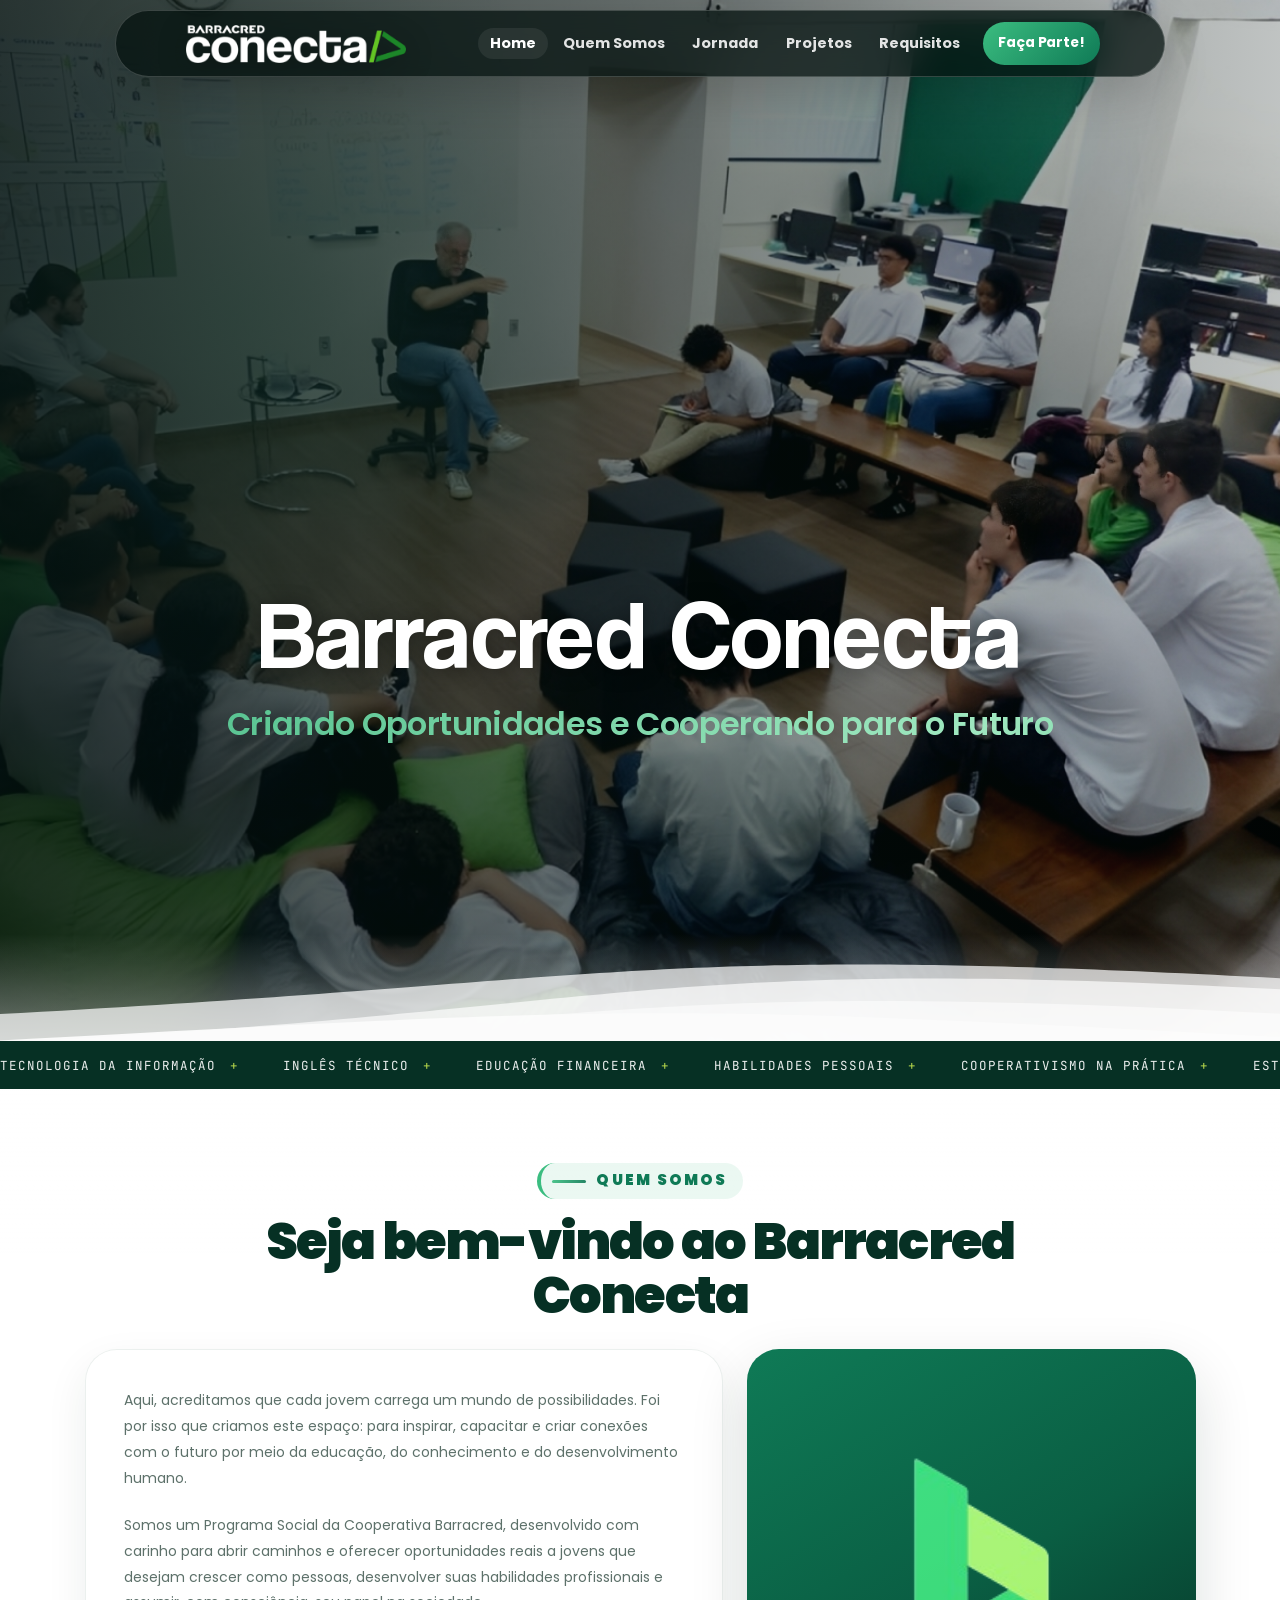
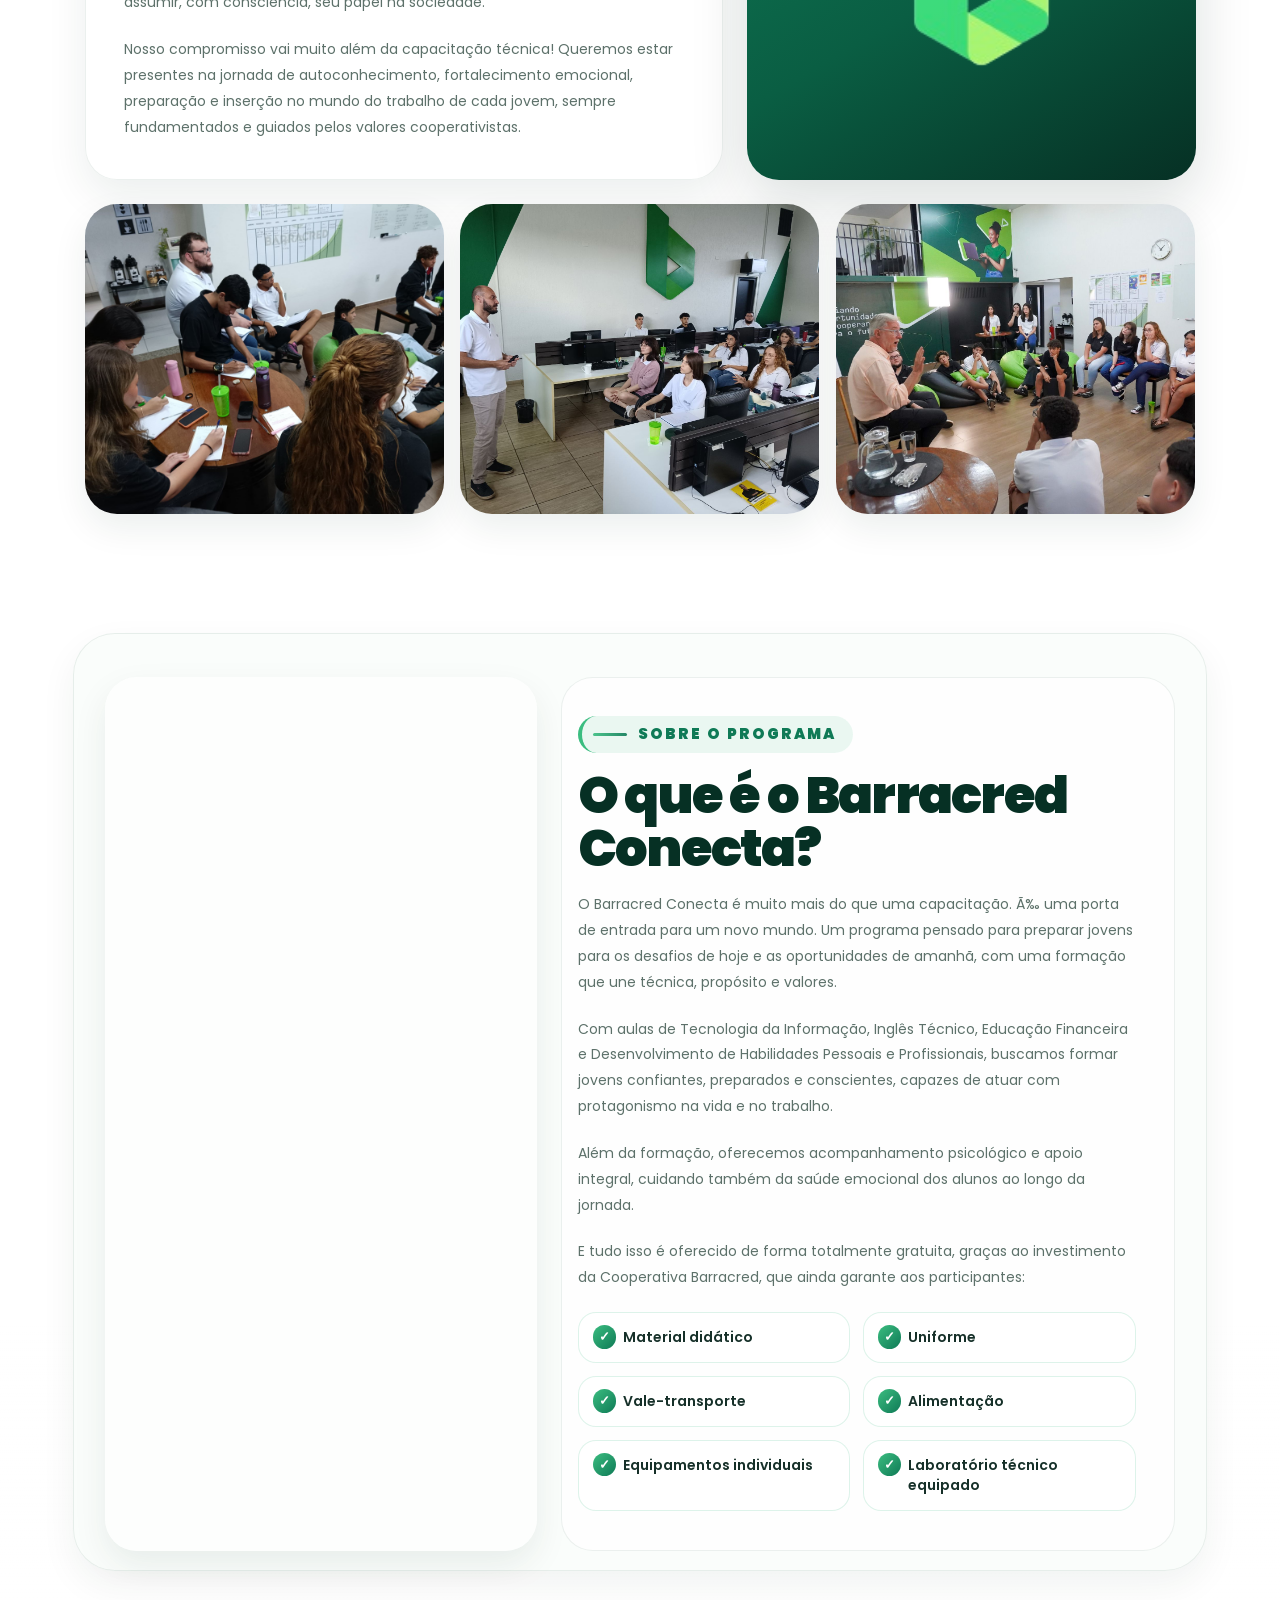
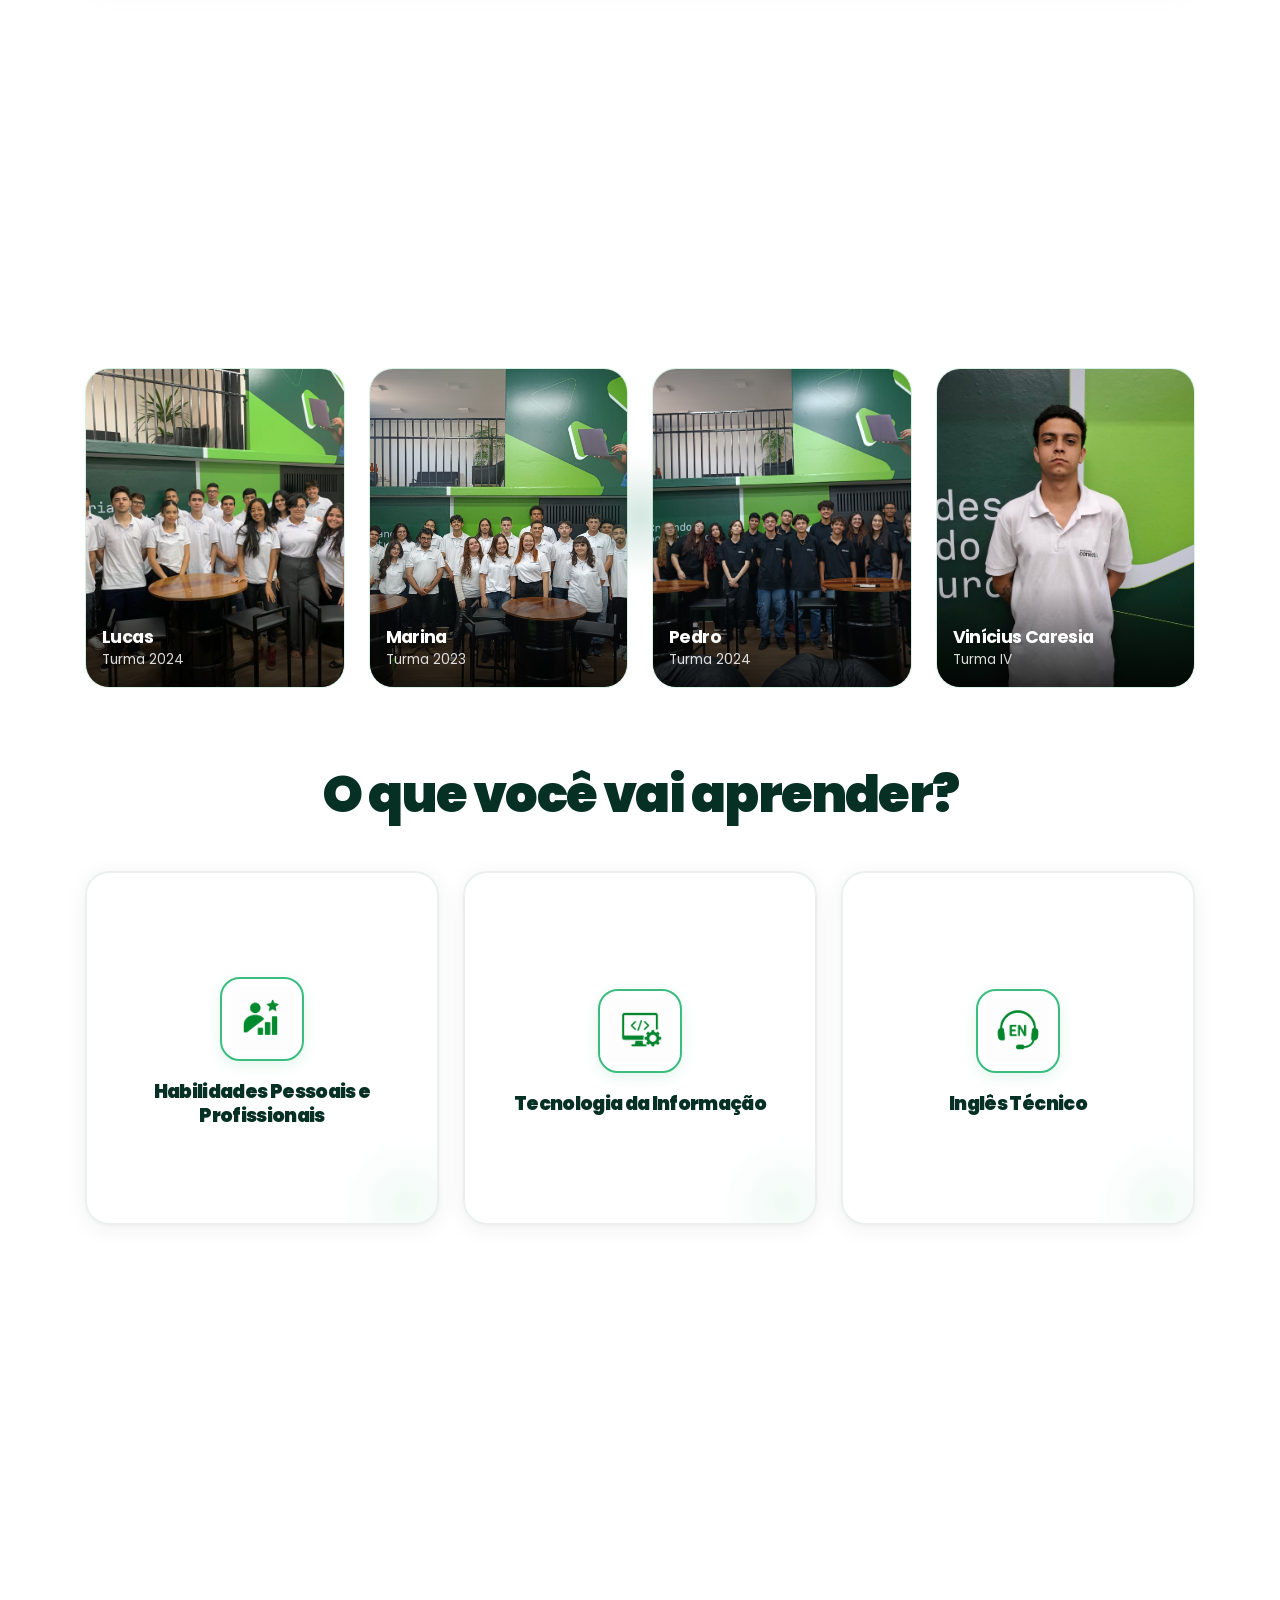
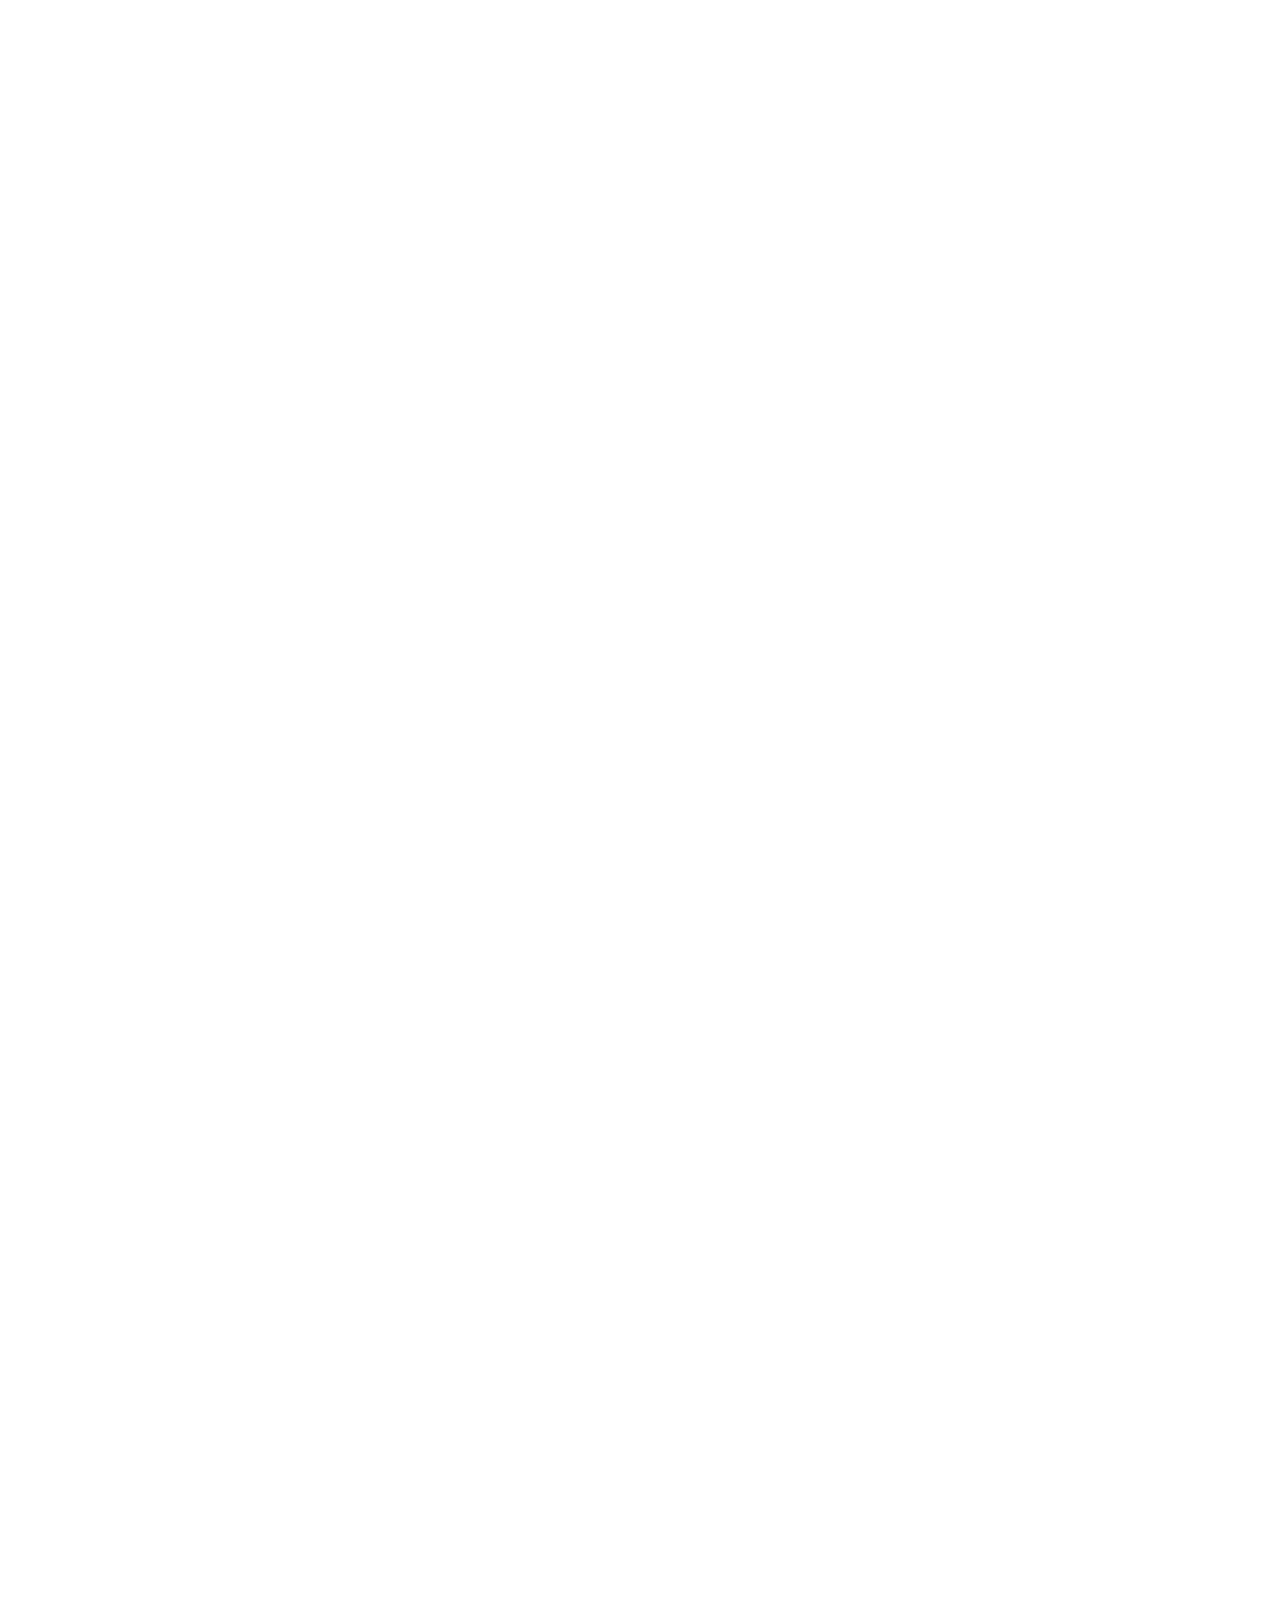
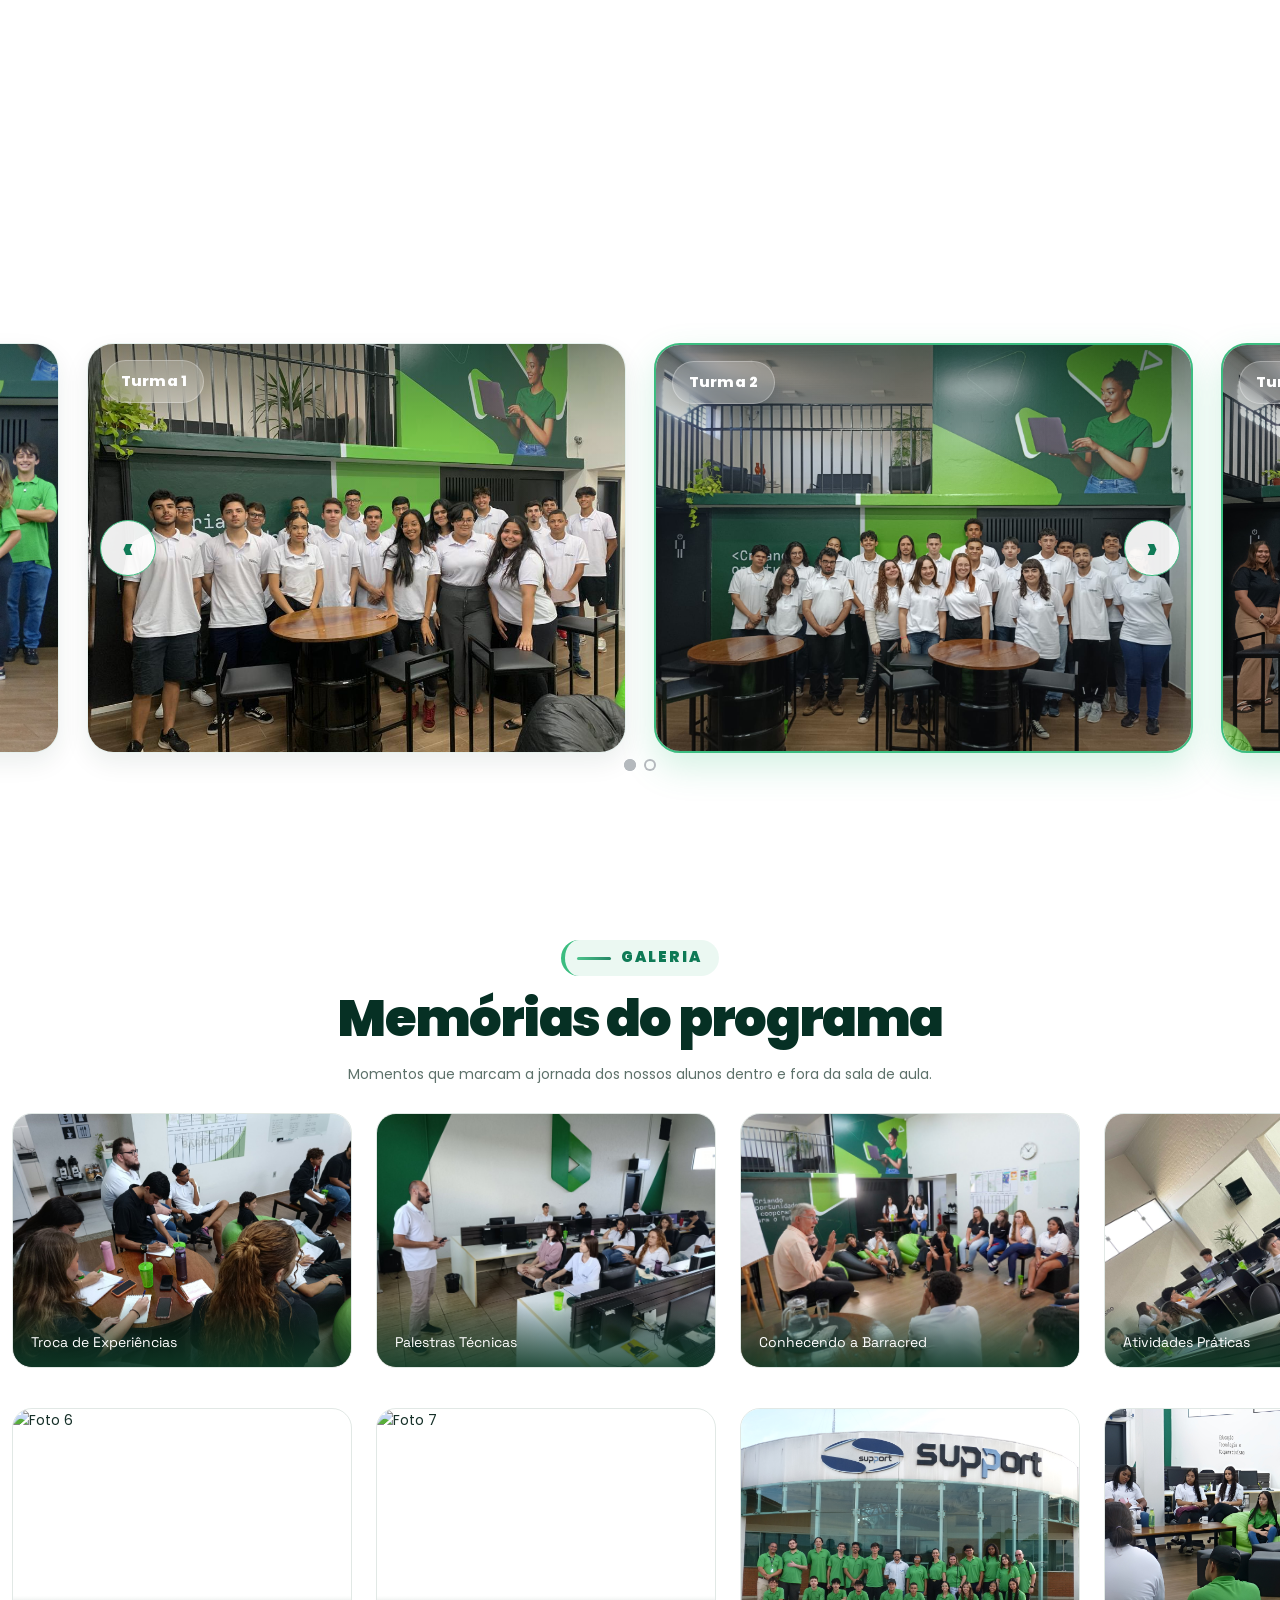
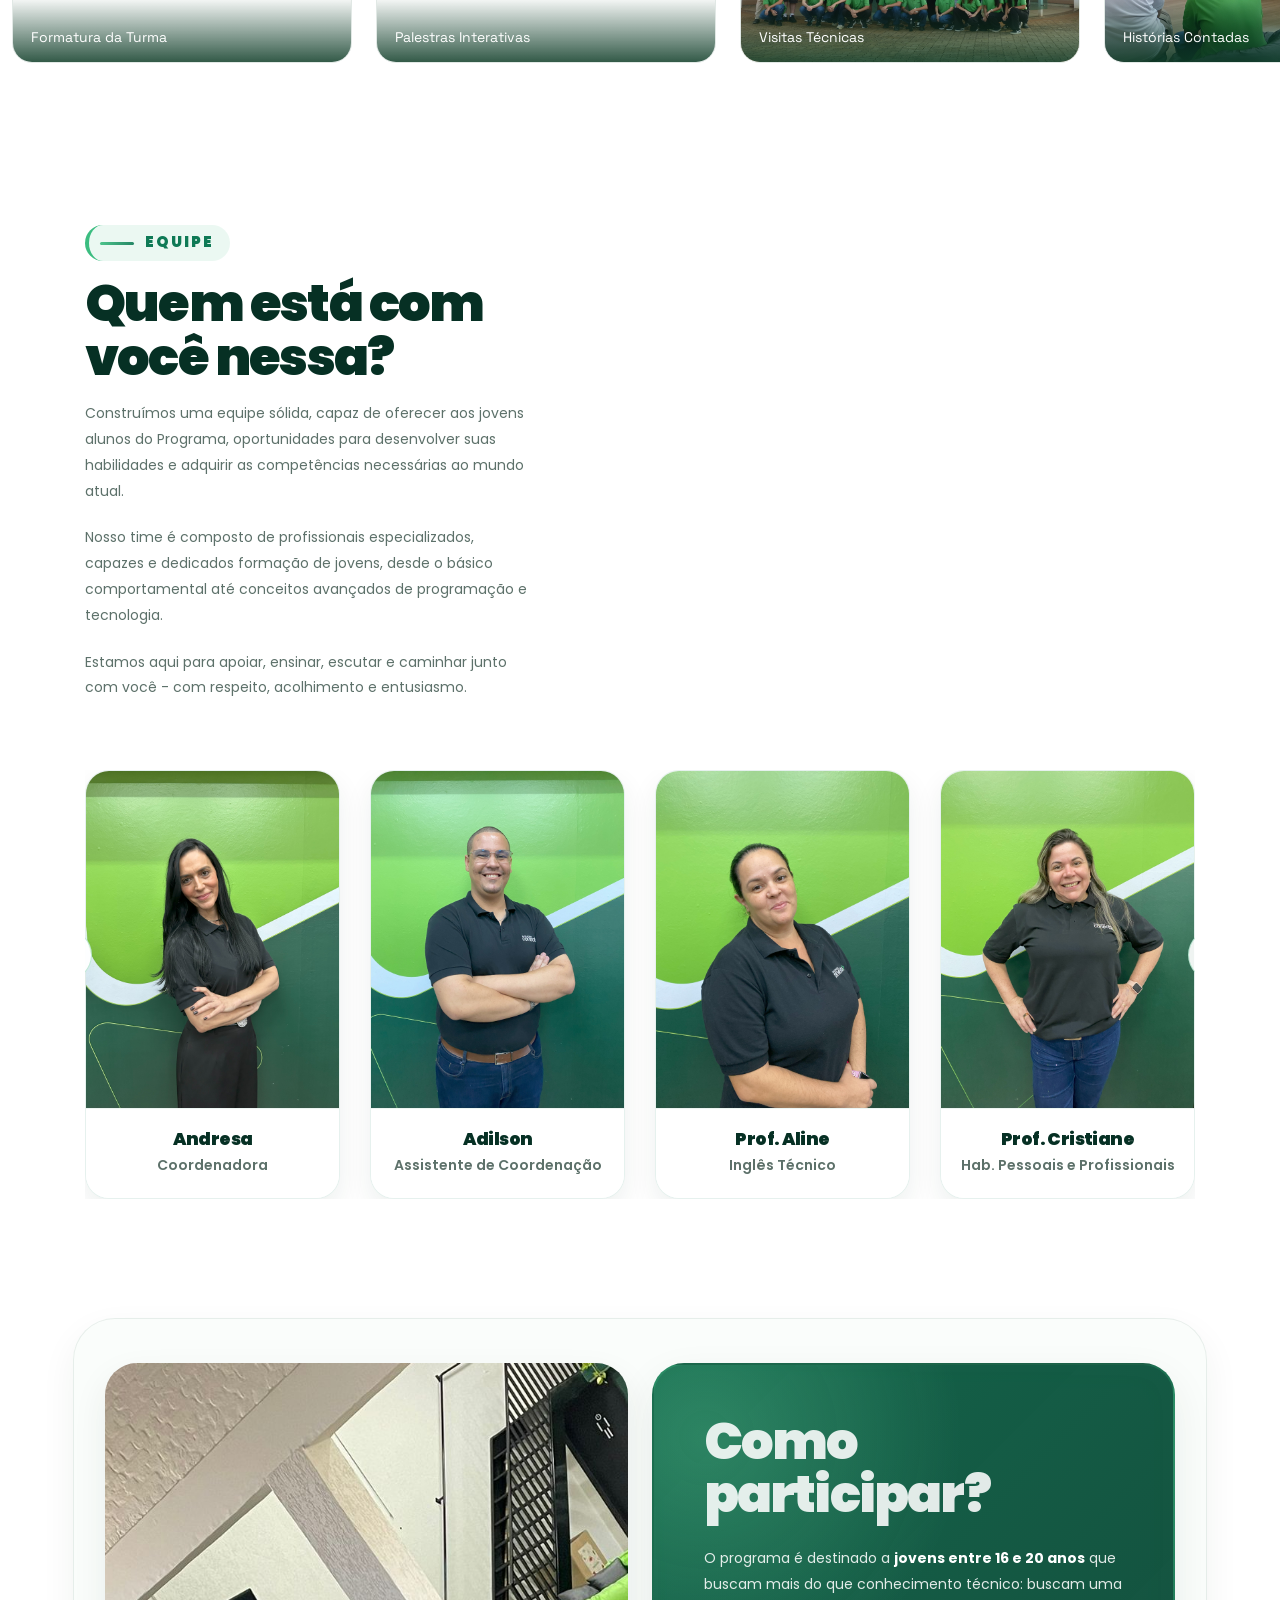
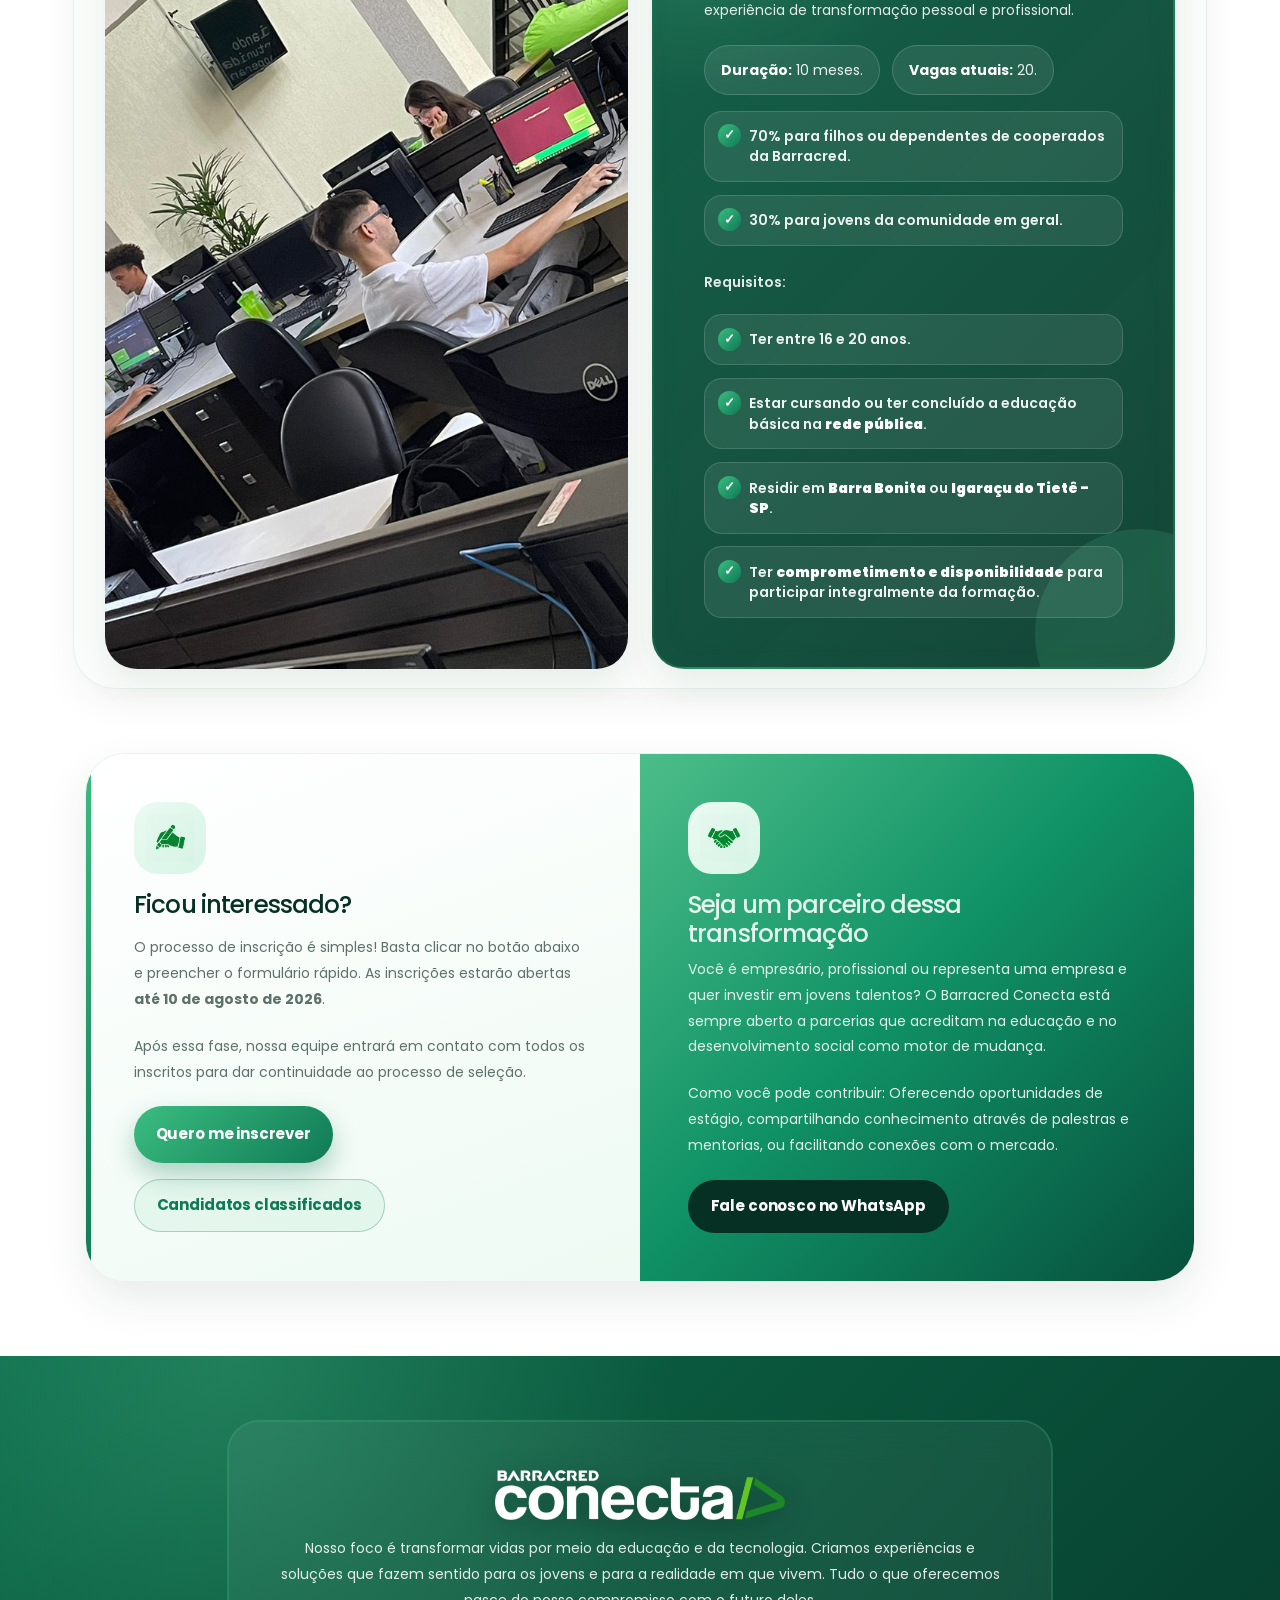
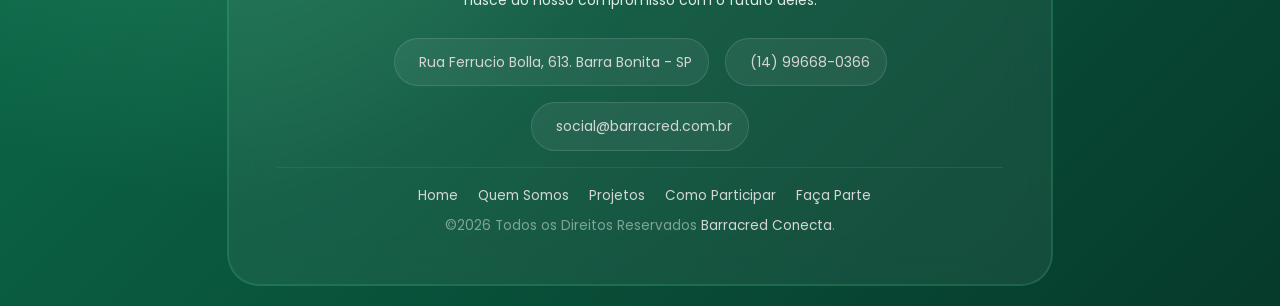
==== nova-v2/index.html @ 67eadfcf "ultima atu" ====
﻿<!DOCTYPE html>
<html lang="pt-br">
<head>
  <title>Barracred Conecta</title>
  <meta charset="utf-8">
  <meta http-equiv="X-UA-Compatible" content="IE=edge">
  <meta name="viewport" content="width=device-width, initial-scale=1">
  <meta name="author" content="José Antônio Gallo Júnior">
  <meta name="description" content="Website do Projeto Social da Barracred">
  <link rel="shortcut icon" href="assets/images/favicon.png">
  <link rel="preconnect" href="https://fonts.googleapis.com">
  <link rel="preconnect" href="https://fonts.gstatic.com" crossorigin>
  <link href="https://fonts.googleapis.com/css2?family=Poppins:wght@300;400;500;600;700;800;900&family=Space+Grotesk:wght@400;500;600;700&family=JetBrains+Mono:wght@400;500;600;700&display=swap" rel="stylesheet">
  <link rel="stylesheet" type="text/css" href="assets/vendor/tiny-slider/tiny-slider.css">
  <link rel="stylesheet" type="text/css" href="assets/fonts/coolvetica.css">
  <link rel="stylesheet" type="text/css" href="assets/css/style.css">
  <link rel="stylesheet" type="text/css" href="assets/css/modern.css">
  <link rel="stylesheet" type="text/css" href="https://cdn.jsdelivr.net/npm/themify-icons@0.1.2/css/themify-icons.min.css">
  <link rel="stylesheet" href="https://cdn.jsdelivr.net/npm/bootstrap-icons@1.11.3/font/bootstrap-icons.min.css">
</head>

<body>
  <div class="deco-field" aria-hidden="true">
    <span class="deco-blob deco-blob-1"></span>
    <span class="deco-blob deco-blob-2"></span>
    <span class="deco-blob deco-blob-3"></span>
  </div>

  <div class="preloader">
    <img src="assets/images/logo.png" alt="Pre-loader Barracred Conecta">
  </div>

  <!-- NAVBAR -->
  <header class="site-header">
    <nav class="navbar navbar-dark glass-nav" aria-label="Navegação principal">
      <div class="container-fluid px-lg-5">
        <a class="navbar-brand" href="index.html" aria-label="Barracred Conecta">
          <img class="navbar-brand-item" src="assets/images/logo.png" alt="Logo Barracred Conecta">
        </a>
        <div class="collapse navbar-collapse" id="navbarCollapse">
          <ul class="navbar-nav navbar-nav-scroll ms-auto align-items-lg-center">
            <li class="nav-item"><a class="nav-link active" href="#home">Home</a></li>
            <li class="nav-item"><a class="nav-link" href="#about">Quem Somos</a></li>
            <li class="nav-item"><a class="nav-link" href="#trilha">Jornada</a></li>
            <li class="nav-item"><a class="nav-link" href="#projects">Projetos</a></li>
            <li class="nav-item"><a class="nav-link" href="#who">Requisitos</a></li>
            <li class="nav-item nav-cta ms-lg-3">
              <a href="#getin" class="btn btn-sm btn-grad text-white mb-0">Faça Parte!</a>
            </li>
          </ul>
        </div>
      </div>
    </nav>
  </header>

  <main>
    <!-- HERO -->
    <section id="home" class="hero-section fade-bg" style="background-image: url(assets/images/banner/1.jpg);">
      <div class="fade-overlay"></div>
      <div class="hero-orb hero-orb-one"></div>
      <div class="hero-orb hero-orb-two"></div>
      <div class="container hero-container">
        <div class="row justify-content-center" style="min-height: 100vh !important; padding-top: 55vh;">
          <div class="col-12 text-center">
            <h1 class="display-1 logo-font mb-3" style="color: #fff; text-shadow: 0 2px 20px rgba(0,0,0,.4);">Barracred Conecta</h1>
            <h2 class="display-6 fw-bold mb-4 hero-tagline">Criando Oportunidades e Cooperando para o Futuro</h2>
          </div>
        </div>
      </div>
      <canvas class="position-absolute top-100 start-50 translate-middle mb-6 z-index-9" id="waveCanvas"></canvas>
    </section>

    <!-- MARQUEE STRIP -->
    <div class="strip">
      <div class="strip-track">
        <span>Tecnologia da Informação</span>
        <span>Inglês Técnico</span>
        <span>Educação Financeira</span>
        <span>Habilidades Pessoais</span>
        <span>Cooperativismo na Prática</span>
        <span>Estágios</span>
        <span>Tecnologia da Informação</span>
        <span>Inglês Técnico</span>
        <span>Educação Financeira</span>
        <span>Habilidades Pessoais</span>
        <span>Cooperativismo na Prática</span>
        <span>Estágios</span>
      </div>
    </div>

    <!-- QUEM SOMOS -->
    <section class="section-modern pt-md-8 about-section" id="about">
      <div class="container z-in">
        <div class="section-heading text-center mx-auto">
          <span class="eyebrow">Quem Somos</span>
          <h2>Seja bem-vindo ao Barracred Conecta</h2>
        </div>
        <div class="row align-items-stretch g-4">
          <div class="col-lg-7">
            <div class="glass-card content-card h-100 reveal-card">
              <p>Aqui, acreditamos que cada jovem carrega um mundo de possibilidades. Foi por isso que criamos este espaço: para inspirar, capacitar e criar conexões com o futuro por meio da educação, do conhecimento e do desenvolvimento humano.</p>
              <p>Somos um Programa Social da Cooperativa Barracred, desenvolvido com carinho para abrir caminhos e oferecer oportunidades reais a jovens que desejam crescer como pessoas, desenvolver suas habilidades profissionais e assumir, com consciência, seu papel na sociedade.</p>
              <p>Nosso compromisso vai muito além da capacitação técnica! Queremos estar presentes na jornada de autoconhecimento, fortalecimento emocional, preparação e inserção no mundo do trabalho de cada jovem, sempre fundamentados e guiados pelos valores cooperativistas.</p>
            </div>
          </div>
          <div class="col-lg-5">
            <div class="mission-card bg-grad h-100 all-text-white reveal-card mission-card-carousel">
              <div class="mission-slide active" id="missionSlideLogo">
              <img class="mission-logo" src="assets/images/logo_barracred-removebg-preview.png" alt="Barracred">
            </div>
            <div class="mission-slide mission-slide-full" id="missionSlideBuilding">
              <img src="assets/images/barracred frente.jpeg" alt="Barracred">
            </div>
            </div> 
          </div>
        </div>
        <div class="photo-strip mt-4">
          <div class="photo-tile large"><img src="assets/images/home/1.jpg" alt="Foto palestra"></div>
          <div class="photo-tile"><img src="assets/images/home/2.jpeg" alt="Foto palestra"></div>
          <div class="photo-tile"><img src="assets/images/home/3.jpeg" alt="Foto Palestra"></div>
        </div>
      </div>
    </section>

    <!-- SOBRE O PROGRAMA -->
    <section class="section-modern program-section">
      <div class="container">
        <div class="row align-items-stretch g-4 glass-split program-split">
          <div class="col-lg-5 d-flex">
            <div class="image-frame program-image-frame w-100 h-100">
              <iframe class="img-cover" src="https://www.youtube.com/embed/on-7jHi2EJs" title="Vídeo Barracred Conecta" frameborder="0" allow="accelerometer; autoplay; clipboard-write; encrypted-media; gyroscope; picture-in-picture" allowfullscreen style="width:100%;height:100%;border:0;"></iframe>
            </div>
          </div>
          <div class="col-lg-7">
            <div class="content-card ps-lg-3">
              <span class="eyebrow">Sobre o programa</span>
              <h2>O que é o Barracred Conecta?</h2>
              <p>O Barracred Conecta é muito mais do que uma capacitação. Ã‰ uma porta de entrada para um novo mundo. Um programa pensado para preparar jovens para os desafios de hoje e as oportunidades de amanhã, com uma formação que une técnica, propósito e valores.</p>
              <p>Com aulas de Tecnologia da Informação, Inglês Técnico, Educação Financeira e Desenvolvimento de Habilidades Pessoais e Profissionais, buscamos formar jovens confiantes, preparados e conscientes, capazes de atuar com protagonismo na vida e no trabalho.</p>
              <p>Além da formação, oferecemos acompanhamento psicológico e apoio integral, cuidando também da saúde emocional dos alunos ao longo da jornada.</p>
              <p>E tudo isso é oferecido de forma totalmente gratuita, graças ao investimento da Cooperativa Barracred, que ainda garante aos participantes:</p>
              <ul class="modern-check-list">
                <li>Material didático</li>
                <li>Uniforme</li>
                <li>Vale-transporte</li>
                <li>Alimentação</li>
                <li>Equipamentos individuais</li>
                <li>Laboratório técnico equipado</li>
              </ul>
            </div>
          </div>
        </div>
      </div>
    </section>

    <!-- A TRILHA (do conecta-app) -->
    <section class="section-modern trilha-section" id="trilha">
      <div class="container">
        <div class="section-heading text-center mx-auto">
          <span class="eyebrow">A Jornada</span>
          <h2>Uma trilha de 10 meses, em quatro grandes movimentos</h2>
          <p>O programa caminha em blocos que se somam - cada etapa apoiada na anterior, até chegar na conexão com o mercado de trabalho.</p>
        </div>
        <div class="row g-4 justify-content-center flip-row">
          <div class="col-sm-6 col-lg-3">
            <div class="flip-card">
              <div class="flip-card-inner">
                <div class="flip-card-front">
                  <img src="assets/images/classes/1.jpg" alt="Foto Lucas">
                  <div class="flip-card-info">
                    <h5>Lucas</h5>
                    <span>Turma 2024</span>
                  </div>
                </div>
                <div class="flip-card-back">
                  <i class="bi bi-quote"></i>
                  <p>O Conecta mudou minha vida. Aprendi a programar e descobri que posso construir um futuro melhor pra minha família.</p>
                  <span class="flip-back-name">Lucas, Turma 2024</span>
                </div>
              </div>
            </div>
          </div>
          <div class="col-sm-6 col-lg-3">
            <div class="flip-card">
              <div class="flip-card-inner">
                <div class="flip-card-front">
                  <img src="assets/images/classes/2.jpg" alt="Foto Marina">
                  <div class="flip-card-info">
                    <h5>Marina</h5>
                    <span>Turma 2023</span>
                  </div>
                </div>
                <div class="flip-card-back">
                  <i class="bi bi-quote"></i>
                  <p>Aqui eu encontrei não só conhecimento, mas amigos e uma nova visão de mundo. O cooperativismo é tudo.</p>
                  <span class="flip-back-name">Marina, Turma 2023</span>
                </div>
              </div>
            </div>
          </div>
          <div class="col-sm-6 col-lg-3">
            <div class="flip-card">
              <div class="flip-card-inner">
                <div class="flip-card-front">
                  <img src="assets/images/classes/3.jpg" alt="Foto Pedro">
                  <div class="flip-card-info">
                    <h5>Pedro</h5>
                    <span>Turma 2024</span>
                  </div>
                </div>
                <div class="flip-card-back">
                  <i class="bi bi-quote"></i>
                  <p>Nunca imaginei que eu poderia trabalhar com tecnologia. Hoje faço estágio e continuo estudando com a equipe.</p>
                  <span class="flip-back-name">Pedro, Turma 2024</span>
                </div>
              </div>
            </div>
          </div>
          <div class="col-sm-6 col-lg-3">
            <div class="flip-card">
              <div class="flip-card-inner">
                <div class="flip-card-front">
                  <img src="assets/images/depoimentoalunos/Vinicius turma 4.jpeg" alt="Foto Vinícius">
                  <div class="flip-card-info">
                    <h5>Vinícius Caresia</h5>
                    <span>Turma IV</span>
                  </div>
                </div>
                <div class="flip-card-back">
                  <i class="bi bi-quote"></i>
                  <p>O programa me ensinou a ter confiança. Hoje sou instrutora e devolvo tudo que recebi para as novas turmas.</p>
                  <span class="flip-back-name">Vinícius, Turma IV</span>
                </div>
              </div>
            </div>
          </div>
        </div>
      </div>

      <div class="container" style="margin-top: 5rem;">
        <div class="section-heading text-center mx-auto">
          <h2>O que você vai aprender?</h2>
        </div>
        <div class="row g-4 mt-4">
          <div class="col-sm-6 col-lg-4">
            <div class="feature-box h-100 icon-grad modern-feature-card">
              <div class="feature-box-icon">
                <img src="assets/images/Habilidades Pessoais e Profissionais.png" alt="Habilidades Pessoais e Profissionais">
              </div>
              <h3 class="feature-box-title">Habilidades Pessoais e Profissionais</h3>
              <p class="feature-box-desc">Desenvolvemos jovens para o mercado de trabalho por meio de habilidades socioemocionais e profissionais.</p>
            </div>
          </div>
          <div class="col-sm-6 col-lg-4">
            <div class="feature-box h-100 icon-grad modern-feature-card">
              <div class="feature-box-icon">
                <img src="assets/images/Tecnologia da Informação.png" alt="Tecnologia da Informação">
              </div>
              <h3 class="feature-box-title">Tecnologia da Informação</h3>
              <p class="feature-box-desc">Formamos profissionais de TI com conhecimentos em sistemas, programação e banco de dados.</p>
            </div>
          </div>
          <div class="col-sm-6 col-lg-4">
            <div class="feature-box h-100 icon-grad modern-feature-card">
              <div class="feature-box-icon">
                <img src="assets/images/Inglês Técnico.png" alt="Inglês Técnico">
              </div>
              <h3 class="feature-box-title">Inglês Técnico</h3>
              <p class="feature-box-desc">Desenvolvemos o inglês para o ambiente corporativo, com foco na comunicação profissional.</p>
            </div>
          </div>
          <div class="col-sm-6 col-lg-4">
            <div class="feature-box h-100 icon-grad modern-feature-card">
              <div class="feature-box-icon">
                <img src="assets/images/Educação Financeira.png" alt="Educação Financeira">
              </div>
              <h3 class="feature-box-title">Educação Financeira</h3>
              <p class="feature-box-desc">Ensinamos educação financeira para desenvolver hábitos conscientes e planejamento.</p>
            </div>
          </div>
          <div class="col-sm-6 col-lg-4">
            <div class="feature-box h-100 icon-grad modern-feature-card">
              <div class="feature-box-icon">
                <img src="assets/images/Oficinas para o Mercado.png" alt="Oficinas para o Mercado">
              </div>
              <h3 class="feature-box-title">Oficinas para o Mercado</h3>
              <p class="feature-box-desc">Capacitamos os jovens para conquistar oportunidades no mercado profissional.</p>
            </div>
          </div>
          <div class="col-sm-6 col-lg-4">
            <div class="feature-box h-100 icon-grad modern-feature-card">
              <div class="feature-box-icon">
                <img src="assets/images/Cooperativismo na Prática.jpeg" alt="Cooperativismo na Prática">
              </div>
              <h3 class="feature-box-title">Cooperativismo na Prática</h3>
              <p class="feature-box-desc">Apresentamos os princípios do cooperativismo e a importância da colaboração.</p>
            </div>
          </div>
          <div class="col-sm-6 col-lg-4">
            <div class="feature-box h-100 icon-grad modern-feature-card">
              <div class="feature-box-icon">
                <img src="assets/images/Palestras Imersivas.png" alt="Palestras Imersivas">
              </div>
              <h3 class="feature-box-title">Palestras Imersivas</h3>
              <p class="feature-box-desc">Profissionais compartilham experiências para inspirar e desenvolver futuros talentos.</p>
            </div>
          </div>

          
          <div class="col-sm-6 col-lg-4">
            <div class="feature-box h-100 icon-grad modern-feature-card">
              <div class="feature-box-icon">
                <img src="assets/images/Feiras e Eventos.jpeg" alt="Feiras e Eventos">
              </div>
              <h3 class="feature-box-title">Feiras e Eventos</h3>
              <p class="feature-box-desc">Promovemos vivências, networking e aprendizado para o desenvolvimento profissional.</p>
            </div>
          </div>
          <div class="col-sm-6 col-lg-4">
            <div class="feature-box h-100 icon-grad modern-feature-card">
              <div class="feature-box-icon">
                <img src="assets/images/Estágios e Oportunidades.png" alt="Estágios e Oportunidades">
              </div>
              <h3 class="feature-box-title">Estágios e Oportunidades</h3>
              <p class="feature-box-desc">Facilitamos o ingresso no mercado de trabalho com oportunidades reais.</p>
            </div>
          </div>
        </div>
      </div>
    </section>

    <!-- PROJETOS -->
    <section class="section-modern projects-section pt-md-8" id="projects">
      <div class="container">
        <div class="section-heading text-center mx-auto">
          <span class="eyebrow">Projetos</span>
          <h2>Projetos que conectam aprendizado, comunidade e transformação</h2>
          <p>Além das aulas, os alunos vivenciam experiências práticas que ampliam a formação humana, fortalecem vínculos com a comunidade e transformam conhecimento em impacto social.</p>
        </div>
        <div class="row g-4 project-grid">
          <div class="col-lg-6">
            <article class="project-card h-100">
              <div class="project-media project-carousel-media">
                <div class="tiny-slider arrow-hover project-carousel-wrap">
                  <div class="tiny-slider-inner project-image-slider" data-arrow="true" data-dots="true" data-autoplay="true" data-autoplaytime="4800" data-hoverpause="true" data-gutter="0" data-items-xl="1" data-items-lg="1" data-items-md="1" data-items-sm="1" data-items-xs="1">
                    <div class="item project-slide"><img src="assets/images/projects/conectando-geracoes/1.jpeg" alt="Projeto Conectando Gerações - foto 1"></div>
                    <div class="item project-slide"><img src="assets/images/projects/conectando-geracoes/2.jpeg" alt="Projeto Conectando Gerações - foto 2"></div>
                    <div class="item project-slide"><img src="assets/images/projects/conectando-geracoes/3.jpeg" alt="Projeto Conectando Gerações - foto 3"></div>
                    <div class="item project-slide"><img src="assets/images/projects/conectando-geracoes/4.jpeg" alt="Projeto Conectando Gerações - foto 4"></div>
                    <div class="item project-slide"><img src="assets/images/projects/conectando-geracoes/5.jpeg" alt="Projeto Conectando Gerações - foto 5"></div>
                  </div>
                </div>

              </div>
              <div class="project-content">
                <h3>Conectando Gerações</h3>
                <p>Uma proposta socioeducativa que aproxima os alunos do Barracred Conecta dos idosos residentes em lares de amparo Ã  velhice de Barra Bonita, promovendo convivência, acolhimento, troca de experiências e respeito entre diferentes gerações.</p>
                <div class="project-metrics">
                  <span><i class="bi bi-geo-alt"></i> Casa Ronald <span style="margin-left:.8rem;background:none;border:none;padding:0;border-radius:0;"><i class="bi bi-geo-alt"></i> Lar Bombonato</span></span>
                  <span><i class="bi bi-geo-alt"></i> Lar São Vicente</span>
                </div>
                <ul class="project-list">
                  <li>Inclusão social e troca de experiências.</li>
                  <li>Fortalecimento de vínculos, valores e cidadania.</li>
                  <li>Respeito intergeracional, diálogo e escuta ativa.</li>
                  <li>Valorização das histórias, culturas e vivências dos idosos.</li>
                </ul>
              </div>
            </article>
          </div>
          <div class="col-lg-6">
            <article class="project-card h-100 featured-project">
              <div class="project-media project-carousel-media">
                <div class="tiny-slider arrow-hover project-carousel-wrap">
                  <div class="tiny-slider-inner project-image-slider" data-arrow="true" data-dots="true" data-autoplay="true" data-autoplaytime="5200" data-hoverpause="true" data-gutter="0" data-items-xl="1" data-items-lg="1" data-items-md="1" data-items-sm="1" data-items-xs="1">
                    <div class="item project-slide"><img src="assets/images/projects/conecta-em-acao/1.jpeg" alt="Projeto Conecta em Ação - foto 1"></div>
                    <div class="item project-slide"><img src="assets/images/projects/conecta-em-acao/2.jpeg" alt="Projeto Conecta em Ação - foto 2"></div>
                    <div class="item project-slide"><img src="assets/images/projects/conecta-em-acao/3.jpg" alt="Projeto Conecta em Ação - foto 3"></div>
                    <div class="item project-slide"><img src="assets/images/projects/conecta-em-acao/4.jpeg" alt="Projeto Conecta em Ação - foto 4"></div>
                    <div class="item project-slide"><img src="assets/images/projects/conecta-em-acao/5.jpeg" alt="Projeto Conecta em Ação - foto 5"></div>
                  </div>
                </div>

              </div>
              <div class="project-content">
                <h3>Conecta em Ação</h3>
                <p>O projeto transforma o teatro em uma poderosa ferramenta de aprendizado, expressão, engajamento e impacto social. As peças são criadas e encenadas pelos próprios alunos, abordando temas relevantes de forma sensível e educativa.</p>
                <div class="project-metrics">
                  <span><strong>300+</strong> crianças impactadas no primeiro ano</span>
                  <span><strong>750+</strong> crianças alcançadas no segundo ano</span>
                </div>
                <ul class="project-list">
                  <li>Comunicação, expressão e criatividade.</li>
                  <li>Trabalho em equipe, cooperação e comprometimento.</li>
                  <li>Protagonismo juvenil e formação cidadã.</li>
                  <li>Educação Financeira de forma criativa e transformadora.</li>
                </ul>
              </div>
            </article>
          </div>
        </div>
      </div>
    </section>

    <!-- TURMAS -->
    <section class="section-modern classes-section pt-md-8" id="turmas">
      <div class="container">
        <div class="section-heading text-center mx-auto">
          <span class="eyebrow">Turmas</span>
          <h2>Nossas turmas</h2>
          <p>Turmas que já fizeram e fazem parte dessa trajetória de aprendizado, cooperação e transformação.</p>
        </div>
        <div class="tiny-slider classes-carousel-wrap">
          <div class="tiny-slider-inner classes-slider" data-arrow="true" data-dots="true" data-autoplay="true" data-autoplaytime="4500" data-hoverpause="true" data-gutter="24" data-items-xl="2" data-items-lg="2" data-items-md="1" data-items-sm="1" data-items-xs="1">
            <div class="item">
              <article class="class-card">
                <img src="assets/images/classes/1.jpg" alt="Turma Barracred Conecta 1">
                <div class="class-card-badge">Turma 1</div>
              </article>
            </div>
            <div class="item">
              <article class="class-card class-featured">
                <img src="assets/images/classes/2.jpg" alt="Turma Barracred Conecta 2">
                <div class="class-card-badge">Turma 2</div>
              </article>
            </div>
            <div class="item">
              <article class="class-card class-featured">
                <img src="assets/images/classes/3.jpg" alt="Turma Barracred Conecta 3">
                <div class="class-card-badge">Turma 3</div>
              </article>
            </div>
            <div class="item">
              <article class="class-card">
                <img src="assets/images/classes/4.jpeg" alt="Turma Barracred Conecta 4">
                <div class="class-card-badge">Turma 4</div>
              </article>
            </div>
          </div>
        </div>
      </div>
    </section>

    <!-- GALERIA (do conecta-app) -->
    <section class="section-modern gallery-section pt-md-8" id="galeria">
      <div class="container-fluid">
        <div class="section-heading text-center mx-auto">
          <span class="eyebrow">Galeria</span>
          <h2>Memórias do programa</h2>
          <p>Momentos que marcam a jornada dos nossos alunos dentro e fora da sala de aula.</p>
        </div>
        <div class="gallery-track">
          <div class="gallery-cell"><img src="assets/images/home/1.jpg" alt="Foto 1"><span class="gallery-cap">Troca de Experiências</span></div>
          <div class="gallery-cell"><img src="assets/images/home/2.jpeg" alt="Foto 2"><span class="gallery-cap">Palestras Técnicas</span></div>
          <div class="gallery-cell"><img src="assets/images/home/3.jpeg" alt="Foto 3"><span class="gallery-cap">Conhecendo a Barracred</span></div>
          <div class="gallery-cell"><img src="assets/images/home/4.jpeg" alt="Foto 4"><span class="gallery-cap">Atividades Práticas</span></div>
          <div class="gallery-cell"><img src="assets/images/home/9.jpg" alt="Foto 5"><span class="gallery-cap">Formatura da Turma</span></div>
        </div>
        <div class="gallery-track gallery-track-reverse">
          <div class="gallery-cell"><img src="assets/images/home/6.jpg" alt="Foto 6"><span class="gallery-cap">Formatura da Turma</span></div>
          <div class="gallery-cell"><img src="assets/images/home/7.jpg" alt="Foto 7"><span class="gallery-cap">Palestras Interativas</span></div>
          <div class="gallery-cell"><img src="assets/images/home/8.JPG" alt="Foto 8"><span class="gallery-cap">Visitas Técnicas</span></div>
          <div class="gallery-cell"><img src="assets/images/home/5.jpg" alt="Foto 9"><span class="gallery-cap">Histórias Contadas</span></div>
          <div class="gallery-cell"><img src="assets/images/home/10.jpeg" alt="Foto 10"><span class="gallery-cap">Conversas Inesqueciveis</span></div>
        </div>
      </div>
    </section>

    <!-- EQUIPE -->
    <section class="section-modern team-section pt-md-8" id="team">
      <div class="container">
        <div class="row align-items-center g-4 mb-5">
          <div class="col-lg-5">
            <span class="eyebrow">Equipe</span>
            <h2>Quem está com você nessa?</h2>
            <p>Construímos uma equipe sólida, capaz de oferecer aos jovens alunos do Programa, oportunidades para desenvolver suas habilidades e adquirir as competências necessárias ao mundo atual.</p>
            <p>Nosso time é composto de profissionais especializados, capazes e dedicados formação de jovens, desde o básico comportamental até conceitos avançados de programação e tecnologia.</p>
            <p>Estamos aqui para apoiar, ensinar, escutar e caminhar junto com você - com respeito, acolhimento e entusiasmo.</p>
          </div>
          <div class="col-lg-7">
            <div class="image-frame team-cover">
              <img class="img-cover" src="assets/images/team/equipe.jpg" alt="Foto Equipe Geral">
            </div>
          </div>
        </div>
        <div class="tiny-slider arrow-hover team-carousel-wrap">
          <div class="tiny-slider-inner team social-hover team-overlay" data-arrow="true" data-dots="false" data-autoplay="5000" data-hoverpause="true" data-items-xl="4" data-items-lg="3" data-items-md="2" data-items-xs="1">
            <div class="item">
              <div class="team-item modern-team-card mb-0 text-center">
                <div class="team-avatar"><img src="assets/images/team/andresa.jpg" alt="Foto Andresa"></div>
                <div class="team-desc"><div class="team-name-row"><h5>Andresa</h5><ul class="social-icons"><li><a href="https://www.linkedin.com/in/andresa-baratela-2b5544240/" target="_blank" rel="noopener"><i class="bi bi-linkedin"></i></a></li><li><a href="https://www.instagram.com/andresabaratela/" target="_blank" rel="noopener"><i class="bi bi-instagram"></i></a></li></ul></div><span>Coordenadora</span></div>
              </div>
            </div>
            <div class="item">
              <div class="team-item modern-team-card mb-0 text-center">
                <div class="team-avatar"><img src="assets/images/team/adilson.jpg" alt="Foto Adilson"></div>
                <div class="team-desc"><div class="team-name-row"><h5>Adilson</h5><ul class="social-icons"><li><a href="https://www.linkedin.com/in/adilson-nascimento-7b5a69b6" target="_blank" rel="noopener"><i class="bi bi-linkedin"></i></a></li><li><a href="https://www.instagram.com/adilsonnascy/" target="_blank" rel="noopener"><i class="bi bi-instagram"></i></a></li></ul></div><span>Assistente de Coordenação</span></div>
              </div>
            </div>
            <div class="item">
              <div class="team-item modern-team-card mb-0 text-center">
                <div class="team-avatar"><img src="assets/images/team/aline.jpg" alt="Foto Aline"></div>
                <div class="team-desc"><div class="team-name-row"><h5>Prof. Aline</h5><ul class="social-icons"><li><a href="https://www.linkedin.com/in/aline-pedra-07380381" target="_blank" rel="noopener"><i class="bi bi-linkedin"></i></a></li><li><a href="https://www.instagram.com/alineropedra/" target="_blank" rel="noopener"><i class="bi bi-instagram"></i></a></li></ul></div><span>Inglês Técnico</span></div>
              </div>
            </div>
            <div class="item">
              <div class="team-item modern-team-card mb-0 text-center">
                <div class="team-avatar"><img src="assets/images/team/cris.jpg" alt="Foto Cristiane"></div>
                <div class="team-desc"><h5>Prof. Cristiane</h5><span>Hab. Pessoais e Profissionais</span></div>
              </div>
            </div>
            <div class="item">
              <div class="team-item modern-team-card mb-0 text-center">
                <div class="team-avatar"><img src="assets/images/team/gallo2.jpg" alt="Foto Gallo"></div>
                <div class="team-desc"><div class="team-name-row"><h5>Prof. Gallo</h5><ul class="social-icons"><li><a href="https://www.linkedin.com/in/gallo-junior/" target="_blank" rel="noopener"><i class="bi bi-linkedin"></i></a></li><li><a href="https://www.github.com/gallojunior" target="_blank" rel="noopener"><i class="bi bi-github"></i></a></li></ul></div><span>Tecnologia da Informação</span></div>
              </div>
            </div>
            <div class="item">
              <div class="team-item modern-team-card mb-0 text-center">
                <div class="team-avatar"><img src="assets/images/team/vera.jpg" alt="Foto Vera"></div>
                <div class="team-desc"><div class="team-name-row"><h5>Prof. Vera</h5><ul class="social-icons"><li><a href="https://www.linkedin.com/in/vera-prado-scudeleti-b54912177/" target="_blank" rel="noopener"><i class="bi bi-linkedin"></i></a></li><li><a href="https://www.instagram.com/veramaraprado/" target="_blank" rel="noopener"><i class="bi bi-instagram"></i></a></li></ul></div><span>Hab. Pessoais e Profissionais</span></div>
              </div>
            </div>
          </div>
        </div>
      </div>
    </section>

    <!-- QUEM PODE PARTICIPAR -->
    <section class="section-modern pt-md-8 pb-0" id="who">
      <div class="container">
        <div class="row g-4 align-items-stretch glass-split participation-box">
          <div class="col-lg-6">
            <div class="image-frame h-100">
              <img class="img-cover" src="assets/images/home/4.jpeg" alt="Jovens em atividade">
            </div>
          </div>
          <div class="col-lg-6">
            <div class="dark-glass-card all-text-white h-100">
            
              <h2 class="mb-4">Como participar?</h2>
              <p>O programa é destinado a <b>jovens entre 16 e 20 anos</b> que buscam mais do que conhecimento técnico: buscam uma experiência de transformação pessoal e profissional.</p>
              <div class="info-pills">
                <span><b>Duração:</b> 10 meses.</span>
                <span><b>Vagas atuais:</b> 20.</span>
              </div>
              <ul class="modern-check-list light-list mt-3">
                <li>70% para filhos ou dependentes de cooperados da Barracred.</li>
                <li>30% para jovens da comunidade em geral.</li>
              </ul>
              <p class="fw-bold mt-4 mb-2">Requisitos:</p>
              <ul class="modern-check-list light-list">
                <li>Ter entre 16 e 20 anos.</li>
                <li>Estar cursando ou ter concluído a educação básica na <b>rede pública</b>.</li>
                <li>Residir em <b>Barra Bonita</b> ou <b>Igaraçu do Tietê - SP</b>.</li>
                <li>Ter <b>comprometimento e disponibilidade</b> para participar integralmente da formação.</li>
              </ul>
            </div>
          </div>
        </div>
      </div>
    </section>

    <!-- CTA / INSCREVA-SE -->
    <section class="section-modern pt-md-8" id="getin">
      <div class="container">
        <div class="cta-shell glass-card shadow-lg overflow-hidden">
          <div class="row g-0 align-items-stretch">
            <div class="col-lg-6 bg-white-soft">
              <div class="cta-panel h-100 p-4 p-md-5">
                <div class="cta-icon"><img src="assets/images/alunos.png" alt="Alunos" style="width:48px;height:48px;object-fit:contain;"></div>
                <h3 class="mb-3">Ficou interessado?</h3>
                <p>O processo de inscrição é simples! Basta clicar no botão abaixo e preencher o formulário rápido. As inscrições estarão abertas <strong>até 10 de agosto de 2026</strong>.</p>
                <p>Após essa fase, nossa equipe entrará em contato com todos os inscritos para dar continuidade ao processo de seleção.</p>
                <div class="d-flex flex-wrap gap-3">
                  <a href="https://beforms.becompliance.com/680a40523c67010009167a96" class="btn btn-grad text-white mb-0" target="_blank" rel="noopener">Quero me inscrever</a>
                  <button type="button" class="btn btn-outline-modern mb-0" data-bs-toggle="modal" data-bs-target="#myModal">Candidatos classificados</button>
                </div>
              </div>
            </div>
            <div class="col-lg-6 d-flex">
              <div class="cta-panel bg-grad pattern-overlay-2 h-100 all-text-white p-4 p-md-5">
                <div class="cta-icon light-icon"><img src="assets/images/parceiros.png" alt="Parceiros" style="width:48px;height:48px;object-fit:contain;"></div>
                <h3>Seja um parceiro dessa transformação</h3>
                <p>Você é empresário, profissional ou representa uma empresa e quer investir em jovens talentos? O Barracred Conecta está sempre aberto a parcerias que acreditam na educação e no desenvolvimento social como motor de mudança.</p>
                <p>Como você pode contribuir: Oferecendo oportunidades de estágio, compartilhando conhecimento através de palestras e mentorias, ou facilitando conexões com o mercado.</p>
                <a href="https://wa.me/5514996680366?text=Olá,%20quero%20ser%20um%20parceiro%20Barracred%20Conecta!!!" class="btn btn-dark mb-0" target="_blank" rel="noopener">Fale conosco no WhatsApp</a>
              </div>
            </div>
          </div>
        </div>
      </div>
    </section>
  </main>

  <!-- FOOTER -->
  <footer class="footer footer-dark section-pt modern-footer">
    <div class="footer-content">
      <div class="container">
        <div class="row">
          <div class="col-lg-9 mx-auto">
            <div class="widget text-center mt-5 glass-footer-card">
              <a href="index.html" class="footer-logo mb-3 d-block">
                <img src="assets/images/logo.png" alt="Logo Barracred Conecta" class="footer-logo-img">
              </a>
              <p class="mt-3">Nosso foco é transformar vidas por meio da educação e da tecnologia. Criamos experiências e soluções que fazem sentido para os jovens e para a realidade em que vivem. Tudo o que oferecemos nasce do nosso compromisso com o futuro deles.</p>
              <ul class="footer-contact p-0 list-inline">
                <li class="list-inline-item me-4"><div class="d-flex align-items-center"><i class="me-2 ti-map-alt fs-3"></i> Rua Ferrucio Bolla, 613. Barra Bonita - SP</div></li>
                <li class="list-inline-item me-4"><div class="d-flex align-items-center"><i class="me-2 ti-headphone-alt fs-3"></i> <a href="tel:14996680366">(14) 99668-0366</a></div></li>
                <li class="list-inline-item me-4"><div class="d-flex align-items-center"><i class="me-2 ti-email fs-3"></i> <a href="mailto:social@barracred.com.br">social@barracred.com.br</a></div></li>
              </ul>
              <div class="divider my-3"></div>
              <div class="copyright-links my-2">
                <ul class="list-inline">
                  <li class="list-inline-item ps-2"><a class="list-group-item-action" href="#home">Home</a></li>
                  <li class="list-inline-item ps-2"><a class="list-group-item-action" href="#about">Quem Somos</a></li>
                  <li class="list-inline-item ps-2"><a class="list-group-item-action" href="#projects">Projetos</a></li>
                  <li class="list-inline-item ps-2"><a class="list-group-item-action" href="#who">Como Participar</a></li>
                  <li class="list-inline-item ps-2"><a class="list-group-item-action pe-0" href="https://beforms.becompliance.com/680a40523c67010009167a96" target="_blank" rel="noopener">Faça Parte</a></li>
                </ul>
              </div>
              <div class="copyright-text">&copy;2026 Todos os Direitos Reservados <a href="https://www.barracredconecta.com.br/"> Barracred Conecta</a>.</div>
            </div>
          </div>
        </div>
      </div>
    </div>
  </footer>

  <!-- MODAL CANDIDATOS -->
  <div class="modal fade modern-modal" id="myModal" tabindex="-1" aria-labelledby="modalGabaritoLabel" aria-hidden="true">
    <div class="modal-dialog modal-lg modal-dialog-centered">
      <div class="modal-content">
        <div class="modal-header">
          <h5 class="modal-title" id="modalGabaritoLabel">Candidatos Classificados</h5>
          <button type="button" class="btn-close" data-bs-dismiss="modal" aria-label="Fechar"></button>
        </div>
        <div class="modal-body text-center">
          <h5>Nos próximos dias, entraremos em contato com os candidatos classificados para agendamento da entrevista social, que acontecerá com um responsável legal ou familiar.</h5>
          <iframe src="assets/data/Classificados.pdf" width="100%" height="500" style="border:none;" title="Candidatos Classificados"></iframe>
          <a href="assets/data/Classificados.pdf" class="btn btn-success mt-3" target="_blank" download>Baixar Lista (PDF)</a>
        </div>
      </div>
    </div>
  </div>

  <a href="#home" class="back-top" aria-label="Voltar ao topo"><i class="bi bi-arrow-up"></i></a>

  <script src="assets/vendor/bootstrap/dist/js/bootstrap.bundle.min.js"></script>
  <script src="assets/vendor/tiny-slider/tiny-slider.js"></script>
  <script src="assets/js/index.js"></script>
</body>
</html>
---- nova-v2/assets/fonts/coolvetica.css ----
@font-face {
    font-family: 'Coolvetica';
    src: url('Coolvetica-Cram.woff2') format('woff2'),
        url('Coolvetica-Cram.woff') format('woff');
    font-weight: normal;
    font-style: normal;
    font-display: swap;
}

@font-face {
    font-family: 'Coolvetica';
    src: url('Coolvetica-Cond.woff2') format('woff2'),
        url('Coolvetica-Cond.woff') format('woff');
    font-weight: normal;
    font-style: normal;
    font-display: swap;
}

@font-face {
    font-family: 'Coolvetica';
    src: url('Coolvetica-HeavyComp.woff2') format('woff2'),
        url('Coolvetica-HeavyComp.woff') format('woff');
    font-weight: 900;
    font-style: normal;
    font-display: swap;
}

@font-face {
    font-family: 'Coolvetica';
    src: url('Coolvetica-Regular.woff2') format('woff2'),
        url('Coolvetica-Regular.woff') format('woff');
    font-weight: normal;
    font-style: normal;
    font-display: swap;
}

@font-face {
    font-family: 'Coolvetica';
    src: url('Coolvetica-Italic.woff2') format('woff2'),
        url('Coolvetica-Italic.woff') format('woff');
    font-weight: normal;
    font-style: italic;
    font-display: swap;
}

 .logo-font {
    font-family: 'Coolvetica';
    font-style: normal;
}
---- nova-v2/assets/css/modern.css ----
/* =========================================================
   BARRACRED CONECTA v2 — CSS MESCLADO
   Fusao do nova-conecta (glassmorphism, Bootstrap)
   + conecta-app (tokens, trilha, galeria, turmas, marquee)
   Paleta estendida com identidade visual do programa
   ========================================================= */

/* ============ DESIGN TOKENS ============ */
:root {
  /* Verde principal (Barracred) */
  --bc-primary: #3bbd80;
  --bc-primary-dark: #0f7a56;
  --bc-primary-deep: #07503c;
  --bc-primary-bright: #6fe0a8;
  --bc-primary-soft: rgba(59, 189, 128, .16);
  --bc-primary-tint: #eafaf2;

  /* Verde escuro (marca) */
  --bc-dark: #063024;
  --bc-deep: #03110e;

  /* Texto */
  --bc-text: #163029;
  --bc-muted: #5d716a;

  /* Superficies (branco elegante) */
  --bc-surface: rgba(255,255,255,.78);
  --bc-surface-strong: rgba(255,255,255,.94);
  --bc-white: #ffffff;
  --bc-offwhite: #f4fbf7;
  --bc-border: rgba(59, 189, 128, .22);
  --bc-border-soft: rgba(11, 64, 46, .08);

  /* Sombras suaves e elegantes */
  --bc-shadow: 0 18px 50px rgba(7, 64, 46, .10);
  --bc-shadow-strong: 0 26px 70px rgba(4, 48, 34, .16);
  --bc-shadow-sm: 0 10px 30px rgba(7, 64, 46, .08);

  /* Bordas */
  --bc-radius-xl: 32px;
  --bc-radius-lg: 24px;
  --bc-radius-md: 16px;

  /* Cores estendidas (conecta-app) */
  --lime: #c3e34e;
  --lime-deep: #8fb62c;
  --coral: #3b6bc4;
  --coral-deep: #254287;
  --coral-orange: #ff5a45;
  --coral-deep-orange: #e2432f;
  --indigo: #1c2a5e;
  --line: rgba(11, 64, 46, .12);

  /* Tipografia */
  --display: "Space Grotesk", "Poppins", sans-serif;
  --body-font: "Poppins", Arial, sans-serif;
  --mono: "JetBrains Mono", monospace;

  --wrap: 1180px;
  --radius: 20px;
}

/* ============ BASE ============ */
html {
  scroll-behavior: smooth;
  scroll-padding-top: 96px;
}

body {
  font-family: var(--body-font);
  color: var(--bc-text);
  background:
    radial-gradient(circle at 6% 8%, rgba(59,189,128,.16), transparent 26rem),
    radial-gradient(circle at 94% 4%, rgba(15,122,86,.12), transparent 30rem),
    radial-gradient(circle at 50% 120%, rgba(111,224,168,.18), transparent 38rem),
    linear-gradient(180deg, #ffffff 0%, #f3fbf6 46%, #ffffff 100%);
  overflow-x: hidden;
}

body::before {
  content: "";
  position: fixed;
  inset: 0;
  z-index: -2;
  background-image:
    linear-gradient(rgba(59,189,128,.045) 1px, transparent 1px),
    linear-gradient(90deg, rgba(59,189,128,.045) 1px, transparent 1px);
  background-size: 46px 46px;
  mask-image: linear-gradient(to bottom, rgba(0,0,0,.9), transparent 72%);
}

h1, h2, h3, h4, h5, h6 {
  color: var(--bc-dark);
  letter-spacing: -.035em;
}

p {
  color: var(--bc-muted);
  line-height: 1.85;
}

a { color: inherit; text-decoration: none; }
img { max-width: 100%; display: block; }
ul { margin: 0; padding: 0; list-style: none; }

::selection { background: var(--bc-primary); color: #fff; }

a:focus-visible, button:focus-visible {
  outline: 2.5px solid var(--coral-orange);
  outline-offset: 3px;
  border-radius: 4px;
}

@media (prefers-reduced-motion: reduce) {
  * { animation-duration: .001ms !important; animation-iteration-count: 1 !important; transition-duration: .001ms !important; scroll-behavior: auto !important; }
}

/* ============ UTILITARIOS ============ */
.all-text-white p,
.all-text-white h1,
.all-text-white h2,
.all-text-white h3,
.all-text-white h4,
.all-text-white h5,
.all-text-white h6,
.footer-dark p,
.footer-dark li {
  color: rgba(255,255,255,.88);
}

.z-in { position: relative; z-index: 2; }

.logo-font {
  font-family: 'Coolvetica', var(--display);
  font-style: normal;
  letter-spacing: 1px;
}

.text-grad {
  background: linear-gradient(135deg, var(--bc-primary), var(--bc-primary-dark));
  -webkit-background-clip: text;
  background-clip: text;
  -webkit-text-fill-color: transparent;
}

.bg-grad {
  background: linear-gradient(135deg, #4cbd89 0%, #109266 46%, #07503c 100%) !important;
}

/* ============ BOTOES ============ */
.btn {
  border-radius: 999px;
  font-weight: 700;
  padding: .86rem 1.35rem;
  letter-spacing: -.01em;
  display: inline-flex;
  align-items: center;
  gap: 10px;
  font-size: 15px;
  transition: transform .22s ease, box-shadow .22s ease, background .22s ease, border-color .22s ease;
  border: 1.5px solid transparent;
  cursor: pointer;
  font-family: var(--body-font);
}

.btn-sm { padding: .58rem 1rem; }

.btn-grad {
  border: 0;
  background: linear-gradient(135deg, var(--bc-primary) 0%, var(--bc-primary-dark) 100%);
  box-shadow: 0 12px 26px rgba(15, 122, 86, .32);
}

.btn-grad:hover,
.btn-grad:focus {
  transform: translateY(-2px);
  box-shadow: 0 18px 34px rgba(15, 122, 86, .42);
}

.nav-cta .btn-grad,
.nav-cta .btn-grad:hover,
.nav-cta .btn-grad:focus {
  box-shadow: none;
  display: inline-flex;
  align-items: center;
  justify-content: center;
  text-align: center;
}

.btn-glass {
  border: 1px solid rgba(255,255,255,.34);
  background: rgba(255,255,255,.14);
  backdrop-filter: blur(14px);
  color: #fff;
}

.btn-glass:hover {
  background: rgba(255,255,255,.23);
}

.btn-outline-modern {
  border: 1.5px solid rgba(15, 122, 86, .30);
  color: var(--bc-primary-dark);
  background: rgba(59, 189, 128, .08);
}

.btn-outline-modern:hover {
  color: #fff;
  background: linear-gradient(135deg, var(--bc-primary), var(--bc-primary-dark));
  border-color: transparent;
}

.btn-primary {
  background: var(--coral-orange);
  color: #fff;
  box-shadow: 0 12px 24px -8px rgba(255, 90, 69, .5);
}
.btn-primary:hover { transform: translateY(-3px); background: var(--coral-deep-orange); }

.btn-dark { background: var(--bc-dark); color: #fff; }
.btn-dark:hover { transform: translateY(-3px); background: var(--bc-primary); }

.btn-ghost { background: transparent; border-color: var(--line); color: var(--bc-text); }
.btn-ghost:hover { border-color: var(--bc-primary); color: var(--bc-dark); transform: translateY(-3px); }
.btn-ghost.on-dark { border-color: rgba(255, 255, 255, .28); color: #fff; }
.btn-ghost.on-dark:hover { border-color: #fff; }

/* ============ PRELOADER ============ */
.preloader {
  background: #f6fbf8;
  position: fixed;
  inset: 0;
  z-index: 9999;
  display: flex;
  align-items: center;
  justify-content: center;
}

.preloader img {
  filter: drop-shadow(0 18px 28px rgba(4, 34, 28, .18));
}

/* ============ NAVBAR ============ */
.site-header {
  position: fixed;
  top: 0;
  left: 0;
  width: 100%;
  z-index: 1030;
  padding: 14px clamp(10px, 2vw, 28px);
  transition: all .28s ease;
}

.glass-nav {
  width: min(1050px, calc(100vw - 28px));
  max-width: min(1050px, calc(100vw - 28px));
  margin: 0 auto;
  border: 1px solid rgba(255,255,255,.2);
  border-radius: 999px;
  background: rgba(3, 17, 14, .74);
  box-shadow: 0 18px 55px rgba(0,0,0,.16);
  backdrop-filter: blur(18px);
  transition: all .28s ease;
}

.glass-nav.scrolled {
  background: rgba(255, 255, 255, .86) !important;
  border-color: rgba(76, 189, 137, .25);
  box-shadow: var(--bc-shadow);
}

.glass-nav.scrolled .nav-link {
  color: var(--bc-dark) !important;
}

.glass-nav.scrolled .toggler-icon {
  color: var(--bc-primary-dark) !important;
}

.glass-nav .navbar-toggler {
  background: transparent;
  border: none;
  padding: .25rem;
  line-height: 1;
}

.glass-nav.scrolled .navbar-toggler {
  background: transparent;
}

.navbar-brand-item {
  max-height: 42px;
  width: auto;
  transition: transform .3s ease, filter .3s ease;
}

.navbar-brand:hover .navbar-brand-item {
  transform: scale(1.08);
  filter: drop-shadow(0 2px 8px rgba(59,189,128,.35));
  cursor: pointer;
}

.navbar-dark .navbar-nav .nav-link {
  color: rgba(255,255,255,.86);
  font-weight: 700;
  font-size: .92rem;
  padding: .72rem .85rem;
  border-radius: 999px;
}

.navbar-dark .navbar-nav .nav-link:hover,
.navbar-dark .navbar-nav .nav-link:focus,
.navbar-dark .navbar-nav .nav-link.active {
  color: #fff;
  background: rgba(255,255,255,.16);
}

.glass-nav.scrolled .nav-link:hover,
.glass-nav.scrolled .nav-link.active {
  color: var(--bc-primary-dark) !important;
  background: rgba(76,189,137,.12);
}

.navbar-toggler {
  border: 0;
  box-shadow: none !important;
}

/* ============ HERO ============ */
.hero-section {
  position: relative;
  min-height: 100vh;
  overflow: hidden;
  background-repeat: no-repeat;
  background-position: center;
  background-size: cover;
  isolation: isolate;
}

.hero-section::before {
  content: "";
  position: absolute;
  inset: 0;
  z-index: -1;
  background:
    linear-gradient(90deg, rgba(3,17,14,.84) 0%, rgba(3,17,14,.58) 47%, rgba(3,17,14,.25) 100%),
    radial-gradient(circle at 18% 30%, rgba(76,189,137,.32), transparent 26rem);
}

.hero-section::after {
  content: "";
  position: absolute;
  inset: auto -10% -20% -10%;
  height: 35vh;
  background: linear-gradient(180deg, transparent, #f7fbf8 78%);
  pointer-events: none;
}

.hero-container {
  position: relative;
  z-index: 2;
}

.glass-panel,
.glass-card,
.dark-glass-card,
.glass-split,
.modern-feature-card,
.modern-team-card,
.glass-footer-card {
  border: 2px solid var(--bc-border);
  box-shadow: var(--bc-shadow);
  backdrop-filter: blur(20px);
}

.hero-card {
  max-width: 760px;
  padding: clamp(2rem, 5vw, 4rem);
  border-radius: var(--bc-radius-xl);
  background: linear-gradient(135deg, rgba(255,255,255,.18), rgba(255,255,255,.07));
  box-shadow: var(--bc-shadow-strong);
}

.hero-card h1 {
  color: #fff;
  text-shadow: 0 10px 35px rgba(0,0,0,.26);
}

.hero-lead {
  max-width: 690px;
  color: rgba(255,255,255,.86);
  font-size: clamp(1rem, 1.4vw, 1.18rem);
}

.hero-tagline {
  background: linear-gradient(135deg, #4cbd89 0%, #a0e8c0 40%, #4cbd89 60%, #fff 100%);
  background-size: 200% 200%;
  -webkit-background-clip: text;
  background-clip: text;
  -webkit-text-fill-color: transparent;
  text-shadow: none;
  animation: shimmerTagline 4s ease-in-out infinite;
  line-height: 1.15;
  letter-spacing: -.02em;
}

@keyframes shimmerTagline {
  0%, 100% { background-position: 0% 50%; }
  50% { background-position: 100% 50%; }
}

.hero-mini-card {
  margin-top: 18rem;
  padding: 1.4rem;
  border-radius: var(--bc-radius-lg);
  background: rgba(255,255,255,.18);
  color: #fff;
  transform: rotate(2deg);
}

.hero-mini-card strong {
  display: block;
  font-size: clamp(2.6rem, 6vw, 4.5rem);
  line-height: .92;
  color: #fff;
  letter-spacing: -.075em;
}

.hero-mini-card span {
  display: block;
  color: rgba(255,255,255,.84);
  font-weight: 500;
}

.mini-kicker,
.eyebrow {
  display: inline-flex;
  align-items: center;
  gap: .65rem;
  margin-bottom: 1rem;
  color: var(--bc-primary-dark);
  text-transform: uppercase;
  font-size: .92rem;
  font-weight: 900;
  letter-spacing: .14em;
  background: rgba(59, 189, 128, .1);
  padding: .4rem 1rem .4rem .7rem;
  border-radius: 999px;
  border-left: 4px solid var(--bc-primary);
}

.eyebrow::before {
  content: "";
  width: 34px;
  height: 3px;
  border-radius: 999px;
  background: linear-gradient(90deg, var(--bc-primary), var(--bc-primary-dark));
  opacity: .9;
}

.eyebrow.on-dark { color: var(--lime); }
.eyebrow.on-dark::before { background: var(--lime); }

.hero-orb {
  position: absolute;
  border-radius: 50%;
  filter: blur(4px);
  z-index: 1;
  opacity: .72;
  pointer-events: none;
}

.hero-orb-one {
  right: 9%;
  top: 24%;
  width: 11rem;
  height: 11rem;
  background: rgba(76,189,137,.26);
  animation: floatSoft 8s ease-in-out infinite;
}

.hero-orb-two {
  left: 4%;
  bottom: 15%;
  width: 7rem;
  height: 7rem;
  background: rgba(255,255,255,.14);
  animation: floatSoft 10s ease-in-out infinite reverse;
}

@keyframes floatSoft {
  0%, 100% { transform: translate3d(0,0,0); }
  50% { transform: translate3d(0,-18px,0); }
}

.fade-overlay { background-color: rgba(0,0,0,0); z-index: 1; }
.fade-bg.fadeing .fade-overlay { background-color: rgba(0,0,0,.66); }

#waveCanvas { opacity: .42; pointer-events: none; }

/* ============ SECTIONS ============ */
.section-modern {
  position: relative;
  padding: clamp(4rem, 8vw, 7rem) 0;
}

.section-modern h2 {
  font-size: clamp(2rem, 4vw, 3.35rem);
  font-weight: 850;
  line-height: 1.05;
  margin-bottom: 1.25rem;
}

.section-heading {
  max-width: 760px;
  margin-bottom: 2.4rem;
}

/* ============ GLASS CARDS ============ */
.content-card,
.glass-card {
  border-radius: var(--bc-radius-xl);
  background: var(--bc-surface);
}

.content-card { padding: clamp(1.6rem, 4vw, 3rem); }
.content-card p:last-child { margin-bottom: 0; }

.reveal-card {
  transform: translateY(0);
  transition: transform .35s ease, box-shadow .35s ease;
}

.reveal-card:hover,
.modern-team-card:hover,
.image-frame:hover {
  transform: translateY(-6px);
  box-shadow: var(--bc-shadow-strong);
}

/* ============ MISSION CARD ============ */
.mission-card {
  position: relative;
  display: flex;
  min-height: auto;
  flex-direction: column;
  justify-content: center;
  padding: clamp(1.8rem, 4vw, 3rem);
  border-radius: var(--bc-radius-xl);
  overflow: hidden;
  box-shadow: var(--bc-shadow-strong);
}

.mission-card::before {
  content: "";
  position: absolute;
  inset: 1px;
  border: 1px solid rgba(255,255,255,.22);
  border-radius: inherit;
  pointer-events: none;
}

.mission-card::after {
  content: "";
  position: absolute;
  right: -60px;
  top: -60px;
  width: 180px;
  height: 180px;
  border-radius: 50%;
  background: rgba(255,255,255,.18);
}

.mission-card span {
  position: relative;
  z-index: 1;
  display: block;
  color: rgba(255,255,255,.70);
  margin-bottom: 1rem;
  line-height: 1.75;
  font-size: .88rem;
}

.mission-card h3 {
  position: relative;
  z-index: 1;
  margin: 0 0 .8rem;
  color: #fff;
  font-weight: 900;
  font-size: clamp(1.7rem, 3.5vw, 2.6rem);
  line-height: .98;
}

.mission-card-carousel {
  position: relative;
  overflow: hidden;
  background: none;
}

.mission-card-carousel::before,
.mission-card-carousel::after {
  display: none;
}

.mission-slide {
  position: absolute;
  inset: 0;
  display: flex;
  align-items: center;
  justify-content: center;
  padding: 2.5rem;
  opacity: 0;
  transition: opacity .6s ease;
}

.mission-slide.active {
  opacity: 1;
}

.mission-slide.mission-slide-full {
  padding: 0;
}

.mission-slide.mission-slide-full img {
  width: 100%;
  height: 100%;
  object-fit: cover;
}

.mission-card-carousel .mission-logo {
  width: 100%;
  max-height: 360px;
  object-fit: contain;
  mix-blend-mode: screen;
  filter: drop-shadow(0 4px 12px rgba(0,0,0,.2));
}

/* ============ PHOTO STRIP ============ */
.photo-strip {
  display: grid;
  grid-template-columns: 1fr 1fr 1fr;
  gap: 1rem;
}

.photo-tile,
.image-frame {
  position: relative;
  overflow: hidden;
  border-radius: var(--bc-radius-xl);
  background: rgba(255,255,255,.62);
  box-shadow: var(--bc-shadow);
  transition: transform .35s ease, box-shadow .35s ease;
}

.photo-tile { height: 310px; }

.photo-tile img,
.image-frame img {
  width: 100%;
  height: 100%;
  object-fit: cover;
  transition: transform .7s ease;
}

.photo-tile:hover img,
.image-frame:hover img {
  transform: scale(1.045);
}

/* ============ GLASS SPLIT ============ */
.glass-split {
  padding: clamp(.75rem, 2vw, 1.2rem);
  border-radius: calc(var(--bc-radius-xl) + 10px);
  background: rgba(255,255,255,.48);
}

.glass-split .image-frame { min-height: 470px; }

/* ============ CHECK LIST ============ */
.modern-check-list {
  display: grid;
  grid-template-columns: repeat(2, minmax(0, 1fr));
  gap: .8rem;
  padding: 0;
  margin: 1.15rem 0 0;
  list-style: none;
}

.modern-check-list li {
  position: relative;
  padding: .9rem 1rem .9rem 2.75rem;
  border: 1px solid rgba(76,189,137,.18);
  border-radius: 18px;
  color: var(--bc-text);
  background: rgba(255,255,255,.72);
  font-weight: 600;
  line-height: 1.45;
}

.modern-check-list li::before {
  content: "\2713";
  position: absolute;
  left: .85rem;
  top: .78rem;
  display: grid;
  place-items: center;
  width: 1.45rem;
  height: 1.45rem;
  border-radius: 50%;
  color: #fff;
  background: linear-gradient(135deg, var(--bc-primary), var(--bc-primary-dark));
  font-weight: 900;
  font-size: .8rem;
}

/* ============ DARK GLASS CARD ============ */
.dark-glass-card {
  position: relative;
  padding: clamp(1.8rem, 4vw, 3.1rem);
  border-radius: var(--bc-radius-xl);
  background:
    radial-gradient(circle at 10% 8%, rgba(111,224,168,.28), transparent 16rem),
    linear-gradient(135deg, rgba(10,94,67,.96), rgba(6,58,43,.94));
  overflow: hidden;
}

.dark-glass-card::after {
  content: "";
  position: absolute;
  right: -72px;
  bottom: -72px;
  width: 210px;
  height: 210px;
  border-radius: 50%;
  background: rgba(76,189,137,.18);
}

.dark-glass-card > * { position: relative; z-index: 1; }

.light-list { grid-template-columns: 1fr; }

.light-list li {
  color: rgba(255,255,255,.92);
  border-color: rgba(255,255,255,.14);
  background: rgba(255,255,255,.08);
}

/* ============ FEATURE CARDS ============ */
.modern-feature-card {
  position: relative;
  aspect-ratio: 1;
  display: flex;
  flex-direction: column;
  align-items: center;
  justify-content: center;
  padding: .8rem;
  border-radius: var(--bc-radius-lg);
  background: rgba(255,255,255,.72);
  border: 2px solid var(--bc-border-soft);
  box-shadow: 0 4px 24px rgba(0,0,0,.06), 0 1px 4px rgba(0,0,0,.04);
  backdrop-filter: blur(12px);
  -webkit-backdrop-filter: blur(12px);
  overflow: hidden;
  will-change: transform, box-shadow;
  transition:
    transform .4s cubic-bezier(.22,1,.36,1),
    box-shadow .4s cubic-bezier(.22,1,.36,1),
    background .45s ease,
    border-color .45s ease;
}

.modern-feature-card::before {
  content: "";
  position: absolute;
  left: 0; right: 0; top: 0;
  height: 3px;
  border-radius: var(--bc-radius-lg) var(--bc-radius-lg) 0 0;
  background: linear-gradient(90deg, var(--bc-primary-bright), var(--bc-primary), var(--bc-primary-dark));
  transform: scaleX(0);
  transform-origin: left;
  transition: transform .5s cubic-bezier(.22,1,.36,1);
  z-index: 2;
  display: none;
}

.modern-feature-card::after {
  content: "";
  position: absolute;
  inset: auto -40px -50px auto;
  width: 140px;
  height: 140px;
  border-radius: 50%;
  background: radial-gradient(circle, rgba(59,189,128,.12), transparent 70%);
  transition: transform .5s cubic-bezier(.22,1,.36,1), opacity .5s ease;
  opacity: .6;
  z-index: 0;
}

/* --- Hover --- */
.modern-feature-card:hover {
  transform: translateY(-6px) scale(1.015);
  background: linear-gradient(160deg, #0f7a56 0%, #0a5e43 55%, #063024 100%);
  border-color: rgba(255,255,255,.2);
  box-shadow:
    0 8px 24px rgba(10, 94, 67, .18),
    0 20px 48px rgba(6, 48, 36, .22),
    inset 0 1px 0 rgba(255,255,255,.1);
}

.modern-feature-card:hover::after {
  transform: scale(1.6);
  opacity: .35;
  background: radial-gradient(circle, rgba(255,255,255,.12), transparent 70%);
}

/* --- Conteudo do card --- */
.modern-feature-card > * { position: relative; z-index: 1; }

.modern-feature-card .feature-box-icon {
  display: grid;
  place-items: center;
  width: 84px;
  height: 84px;
  margin-top: .5rem;
  margin-bottom: 1.2rem;
  margin-left: auto;
  margin-right: auto;
  padding: 8px;
  border-radius: 20px;
  font-size: 2rem;
  background: #fff;
  border: 2px solid var(--bc-primary);
  box-shadow: 0 4px 14px rgba(59,189,128,.15);
  overflow: hidden;
  transition:
    background .45s ease,
    box-shadow .45s ease,
    transform .4s cubic-bezier(.22,1,.36,1);
}

.modern-feature-card .feature-box-icon svg {
  width: 34px;
  height: 34px;
  fill: var(--bc-primary-dark);
  stroke: var(--bc-primary-dark);
  stroke-width: 1.5;
  stroke-linecap: round;
  stroke-linejoin: round;
}

.modern-feature-card .feature-box-icon img {
  width: 100%;
  height: 100%;
  object-fit: contain;
}

.modern-feature-card:hover .feature-box-icon {
  background: var(--bc-primary-tint);
  border-color: var(--bc-primary-bright);
  box-shadow: 0 6px 20px rgba(59,189,128,.25);
  transform: translateY(-3px) scale(1.05);
}

.modern-feature-card:hover .feature-box-icon svg {
  stroke: #fff;
  fill: #fff;
}

.modern-feature-card .feature-box-title {
  min-height: auto;
  margin-bottom: 0;
  color: var(--bc-dark);
  font-size: 1.18rem;
  text-align: center;
  font-weight: 850;
  line-height: 1.25;
  transition: color .4s ease, margin-bottom .4s ease;
}

.modern-feature-card:hover .feature-box-title {
  color: #fff;
  margin-bottom: .4rem;
}

.modern-feature-card .feature-box-desc {
  color: rgba(255,255,255,.82);
  font-size: .98rem;
  line-height: 1.6;
  text-align: center;
  max-height: 0;
  opacity: 0;
  overflow: hidden;
  margin-top: 0;
  padding-top: 0;
  transition:
    max-height .45s cubic-bezier(.22,1,.36,1),
    opacity .4s ease,
    margin-top .4s ease,
    padding-top .4s ease;
}

.modern-feature-card:hover .feature-box-desc {
  max-height: 200px;
  opacity: 1;
  margin-top: .4rem;
}

/* ============ INFO PILLS ============ */
.info-pills {
  display: flex;
  flex-wrap: wrap;
  gap: .75rem;
  margin: 1rem 0;
}

.info-pills span {
  padding: .8rem 1rem;
  border: 1px solid rgba(255,255,255,.16);
  border-radius: 999px;
  background: rgba(255,255,255,.08);
  color: rgba(255,255,255,.92);
}

/* ============ TEAM ============ */
.team-cover { height: auto; aspect-ratio: 4032 / 2303; }
.team-carousel-wrap { padding: .5rem 0 1.5rem; }

.modern-team-card {
  overflow: hidden;
  border-radius: var(--bc-radius-lg);
  background: rgba(255,255,255,.72);
  transition: transform .35s ease, box-shadow .35s ease;
}

.modern-team-card .team-avatar {
  height: 360px;
  overflow: hidden;
  float: none;
  width: 100%;
}

.modern-team-card .team-avatar img {
  width: 100%;
  height: 100%;
  object-fit: cover;
  object-position: center top;
}

.modern-team-card .team-desc {
  position: relative;
  width: 100%;
  float: none;
  padding: 1.25rem 1rem 1.35rem;
  background: rgba(255,255,255,.84);
}

.modern-team-card .team-desc h5 { margin-bottom: .2rem; font-weight: 850; }
.modern-team-card .team-desc span { color: var(--bc-muted); font-weight: 600; }

.team-name-row {
  display: flex;
  align-items: center;
  justify-content: center;
  gap: .4rem;
}

.team-name-row h5 { margin-bottom: 0; }

.modern-team-card .social-icons {
  display: flex;
  gap: .25rem;
  margin: 0;
  padding: 0;
  list-style: none;
}

.modern-team-card .social-icons a {
  display: grid;
  place-items: center;
  width: 22px;
  height: 22px;
  color: var(--bc-primary);
  font-size: 1.15rem;
}

.modern-team-card .social-icons a:hover { color: var(--bc-primary-dark); transform: translateY(-2px); }

/* ============ TINY SLIDER CONTROLS ============ */
.tns-controls [data-controls] {
  width: 52px;
  height: 52px;
  display: inline-flex;
  align-items: center;
  justify-content: center;
  border: 1px solid rgba(76,189,137,.35);
  border-radius: 50%;
  color: var(--bc-primary-dark);
  background: rgba(255,255,255,.92);
  box-shadow: var(--bc-shadow);
  font-size: 2.2rem;
  font-weight: 900;
  margin-top: -55px;
}

.tns-controls [data-controls]:hover {
  color: #fff;
  background: var(--bc-primary-dark);
}

/* ============ CTA ============ */
.cta-shell {
  border-radius: calc(var(--bc-radius-xl) + 8px);
  background: rgba(255,255,255,.58);
}

.bg-white-soft { background: rgba(255,255,255,.72); }
.cta-panel { min-height: 100%; }

.cta-icon {
  display: grid;
  place-items: center;
  width: 72px;
  height: 72px;
  margin-bottom: 1rem;
  border-radius: 24px;
  font-size: 2rem;
  background: rgba(76,189,137,.12);
}

.cta-icon img {
  mix-blend-mode: multiply;
}

.light-icon { background: rgba(255,255,255,.15); }

.light-icon img {
  mix-blend-mode: multiply;
}

/* ============ PROJECT CARDS ============ */
.project-card {
  border-radius: var(--bc-radius-lg);
  overflow: hidden;
  background: var(--bc-surface);
  border: 1px solid var(--bc-border);
  box-shadow: var(--bc-shadow);
  transition: transform .35s ease, box-shadow .35s ease;
}

.project-card:hover {
  transform: translateY(-6px);
  box-shadow: var(--bc-shadow-strong);
}

.project-media { position: relative; overflow: hidden; }

.project-badge {
  position: absolute;
  top: 16px;
  left: 16px;
  z-index: 5;
  padding: .5rem 1rem;
  border-radius: 999px;
  background: rgba(255,255,255,.18);
  backdrop-filter: blur(10px);
  color: #fff;
  font-size: .85rem;
  font-weight: 700;
  border: 1px solid rgba(255,255,255,.28);
}

.project-content { padding: 1.8rem; }
.project-content h3 { font-size: 1.3rem; font-weight: 800; margin-bottom: .8rem; }
.project-content p { font-size: .95rem; margin-bottom: .8rem; }

.project-metrics {
  display: flex;
  flex-direction: column;
  gap: .6rem;
  margin: 1rem 0;
}

.project-metrics span {
  display: inline-flex;
  align-items: center;
  gap: .5rem;
  padding: .6rem 1rem;
  border-radius: 999px;
  background: rgba(76,189,137,.1);
  color: var(--bc-primary-dark);
  font-size: .85rem;
  font-weight: 600;
}

.project-metrics span .bi {
  font-size: 1rem;
  line-height: 1;
}

.project-list {
  display: flex;
  flex-direction: column;
  gap: .5rem;
  margin-top: 1rem;
}

.project-list li {
  position: relative;
  padding-left: 1.5rem;
  font-size: .9rem;
  color: var(--bc-muted);
}

.project-list li::before {
  content: "\2713";
  position: absolute;
  left: 0;
  color: var(--bc-primary);
  font-weight: 700;
}

/* ============ MARQUEE STRIP ============ */
.strip {
  background: var(--bc-dark);
  color: #fff;
  padding: 13px 0;
  overflow: hidden;
  white-space: nowrap;
}

.strip-track {
  display: inline-flex;
  gap: 44px;
  animation: marquee 26s linear infinite;
}

.strip-track span {
  font-family: var(--mono);
  font-size: 12.5px;
  letter-spacing: .08em;
  text-transform: uppercase;
  opacity: .92;
  display: inline-flex;
  align-items: center;
  gap: 14px;
}

.strip-track span::after {
  content: "+";
  color: var(--lime);
}

@keyframes marquee {
  from { transform: translateX(0); }
  to { transform: translateX(-50%); }
}

/* ============ ABOUT ============ */
.about-section {
  background: linear-gradient(to bottom, transparent 0%, var(--bc-surface) 15%, var(--bc-surface) 100%);
}

/* ============ PROGRAM ============ */
.program-section {
  background: linear-gradient(to bottom, var(--bc-surface) 0%, var(--bc-surface) 70%, transparent 100%);
}

/* ============ TRILHA ============ */
.trilha-section {
  background: linear-gradient(to bottom, transparent 0%, var(--bc-surface) 15%, var(--bc-surface) 70%, transparent 100%);
  position: relative;
}

.flip-card {
  perspective: 1000px;
  height: 320px;
  cursor: pointer;
}

.flip-card-inner {
  position: relative;
  width: 100%;
  height: 100%;
  transition: transform 0.6s cubic-bezier(0.4, 0, 0.2, 1);
  transform-style: preserve-3d;
}

.flip-card:hover .flip-card-inner {
  transform: rotateY(180deg);
}

.flip-card-front,
.flip-card-back {
  position: absolute;
  inset: 0;
  border-radius: var(--bc-radius-lg);
  backface-visibility: hidden;
  -webkit-backface-visibility: hidden;
  overflow: hidden;
}

.flip-card-front {
  background: var(--bc-surface);
  border: 1px solid var(--bc-border);
  display: flex;
  flex-direction: column;
}

.flip-card-front img {
  width: 100%;
  height: 100%;
  object-fit: cover;
}

.flip-card-info {
  position: absolute;
  bottom: 0;
  left: 0;
  right: 0;
  padding: 40px 16px 16px;
  background: linear-gradient(transparent, rgba(0,0,0,.75));
  color: #fff;
}

.flip-card-info h5 {
  margin: 0;
  font-size: 1.1rem;
  font-weight: 700;
  color: #fff;
}

.flip-card-info span {
  font-size: .85rem;
  opacity: .85;
}

.flip-card-back {
  background: linear-gradient(135deg, var(--bc-primary), var(--bc-primary-dark));
  color: #fff;
  transform: rotateY(180deg);
  display: flex;
  flex-direction: column;
  align-items: center;
  justify-content: center;
  padding: 2rem 1.5rem;
  text-align: center;
}

.flip-card-back i {
  font-size: 2.5rem;
  opacity: .3;
  margin-bottom: .5rem;
}

.flip-card-back p {
  font-size: .95rem;
  line-height: 1.6;
  font-style: italic;
  margin-bottom: 1rem;
  color: #fff;
}

.flip-back-name {
  font-size: .85rem;
  font-weight: 700;
  opacity: .85;
  margin-top: auto;
  color: #fff;
}

.flip-row {
  position: relative;
}

.flip-row::after {
  content: "";
  position: absolute;
  top: 50%;
  left: 50%;
  transform: translate(-50%, -50%);
  width: 120px;
  height: 120px;
  border-radius: 50%;
  background: radial-gradient(circle, rgba(15,122,86,.18) 0%, transparent 70%);
  pointer-events: none;
  z-index: 0;
}

.trilha-track { position: relative; margin-top: 70px; }
.trilha-track .rail {
  position: absolute;
  left: 0;
  right: 0;
  top: 38px;
  height: 3px;
  background: repeating-linear-gradient(90deg, var(--line) 0 10px, transparent 10px 20px);
}

.trilha-stops {
  display: grid;
  grid-template-columns: repeat(4, 1fr);
  gap: 22px;
  position: relative;
}

.stop { position: relative; }

.stop .disc {
  width: 76px;
  height: 76px;
  border-radius: 50%;
  background: #fff;
  border: 3px solid var(--bc-dark);
  display: flex;
  align-items: center;
  justify-content: center;
  flex-direction: column;
  font-family: var(--mono);
  color: var(--bc-dark);
  font-weight: 700;
  margin-bottom: 20px;
  position: relative;
  z-index: 1;
}

.stop:nth-child(2) .disc,
.stop:nth-child(4) .disc {
  border-color: var(--coral);
  color: var(--coral-deep);
}

.stop .disc span {
  font-size: 9px;
  text-transform: uppercase;
  letter-spacing: .05em;
  opacity: .75;
}

.stop .disc b { font-size: 18px; }

.stop-card {
  background: #fff;
  border: 1px solid var(--line);
  border-radius: 14px;
  padding: 20px;
  min-height: 150px;
}

.stop-card h5 { font-size: 15.5px; color: var(--bc-dark); margin-bottom: 8px; }
.stop-card p { font-size: 13px; color: var(--bc-muted); line-height: 1.55; }

.trilha-note {
  margin-top: 26px;
  font-size: 12.5px;
  color: var(--bc-muted);
  font-family: var(--mono);
}

/* ============ GALERIA ============ */
.gallery-section { overflow: hidden; }

.gallery-track {
  display: flex;
  gap: 24px;
  width: max-content;
  animation: gallery-scroll 40s linear infinite;
  padding-bottom: 16px;
}

.gallery-track:hover { animation-play-state: paused; }

.gallery-track-reverse {
  margin-top: 24px;
  animation: gallery-scroll-reverse 40s linear infinite;
}

.gallery-track-reverse:hover { animation-play-state: paused; }

@keyframes gallery-scroll {
  from { transform: translateX(0); }
  to { transform: translateX(-50%); }
}

@keyframes gallery-scroll-reverse {
  from { transform: translateX(-50%); }
  to { transform: translateX(0); }
}

.gallery-cell {
  flex: 0 0 340px;
  border-radius: var(--radius);
  overflow: hidden;
  position: relative;
  aspect-ratio: 4/3;
  border: 1px solid var(--line);
  transition: transform .35s cubic-bezier(.34,1.56,.64,1), box-shadow .35s ease;
}

.gallery-cell:hover {
  transform: translateY(-6px) scale(1.03);
  box-shadow: 0 28px 48px -16px rgba(18, 36, 26, .35);
}

.gallery-cell img {
  width: 100%;
  height: 100%;
  object-fit: cover;
  display: block;
  transition: transform .5s ease, filter .4s ease;
}

.gallery-cell:hover img { transform: scale(1.1); filter: brightness(1.1); }

.gallery-cell::after {
  content: "";
  position: absolute;
  inset: 0;
  background: linear-gradient(135deg, rgba(31, 110, 74, .4), transparent 60%);
  opacity: 0;
  transition: opacity .4s ease;
  pointer-events: none;
}

.gallery-cell:hover::after { opacity: 1; }

.gallery-cap {
  position: absolute;
  bottom: 0;
  left: 0;
  right: 0;
  padding: 30px 18px 14px;
  background: linear-gradient(transparent, rgba(15, 61, 40, .85));
  color: #fff;
  font-family: var(--display);
}

/* ============ TURMAS ============ */
.classes-section {
  overflow: hidden;
}

.classes-showcase {
  position: relative;
  padding: clamp(1.4rem, 3vw, 2.2rem);
  border: 1px solid rgba(15,122,86,.10);
  border-radius: var(--bc-radius-xl);
  background: linear-gradient(135deg, rgba(255,255,255,.86), rgba(246,252,248,.72));
  box-shadow: 0 16px 42px rgba(5,47,35,.08);
  overflow: visible !important;
}

.classes-carousel-wrap {
  position: relative;
  z-index: 1;
  padding: .35rem 0 2.4rem;
}

.classes-carousel-wrap .tns-outer,
.classes-carousel-wrap .tns-ovh,
.classes-carousel-wrap .tns-inner {
  overflow: visible !important;
}

.classes-carousel-wrap .tns-controls [data-controls] {
  width: 56px;
  height: 56px;
  margin-top: 0;
  top: 50%;
  transform: translateY(-50%);
  color: var(--bc-primary-dark);
  border-color: var(--bc-primary);
  background: rgba(255,255,255,.92);
  box-shadow: var(--bc-shadow-sm);
  font-size: 2rem;
}

.classes-carousel-wrap .tns-controls [data-controls]:hover {
  color: #fff;
  background: var(--bc-primary-dark);
  border-color: var(--bc-primary-dark);
}

.class-card {
  position: relative;
  height: clamp(270px, 32vw, 430px);
  margin: .15rem;
  overflow: hidden;
  border: 1px solid rgba(15,122,86,.10);
  border-radius: 26px;
  background: #fff;
  box-shadow: 0 10px 24px rgba(5,47,35,.08);
}

.class-card img {
  display: block;
  width: 100%;
  height: 100%;
  object-fit: cover;
  object-position: center;
  transform: scale(1.01);
  transition: transform .45s ease, filter .45s ease;
}

.class-card:hover img {
  transform: scale(1.045);
  filter: saturate(1.04) contrast(1.02);
}

.class-card::after {
  content: "";
  position: absolute;
  inset: 0;
  background: linear-gradient(180deg, rgba(5,22,18,.42) 0%, rgba(5,22,18,.12) 22%, rgba(5,22,18,0) 40%);
  pointer-events: none;
}

.class-card-badge {
  position: absolute;
  top: 16px;
  left: 16px;
  z-index: 2;
  display: inline-flex;
  align-items: center;
  padding: .55rem .95rem;
  border: 1px solid rgba(255,255,255,.28);
  border-radius: 999px;
  background: rgba(255,255,255,.16);
  color: #fff;
  font-size: .92rem;
  font-weight: 800;
  letter-spacing: .02em;
  backdrop-filter: blur(10px);
  box-shadow: 0 8px 22px rgba(0,0,0,.15);
}

.class-featured {
  border: 2px solid var(--bc-primary);
  box-shadow: 0 14px 34px rgba(59,189,128,.22);
}

.class-featured img {
  transform: scale(1.03);
}

.class-featured:hover img {
  transform: scale(1.07);
}

/* ============ FOOTER ============ */
.modern-footer {
  position: relative;
  margin-top: -3.5rem;
  background:
    radial-gradient(circle at 18% 0%, rgba(111,224,168,.22), transparent 28rem),
    linear-gradient(135deg, #0c6b4a, #063a2b) !important;
}

.glass-footer-card {
  padding: clamp(1.5rem, 4vw, 3rem);
  border-radius: var(--bc-radius-xl);
  background: rgba(255,255,255,.06);
}

.footer-logo img {
  max-width: min(330px, 78vw);
}

.footer-logo {
  display: block;
  text-align: center;
}

.footer-logo-img {
  display: block;
  margin: 0 auto;
  max-height: 60px;
  width: auto;
  filter: drop-shadow(0 6px 14px rgba(0,0,0,.32));
  transition: filter .3s ease;
}

.footer-logo-img:hover {
  filter: drop-shadow(0 6px 14px rgba(59,189,128,.4));
}

.footer-contact {
  display: flex;
  flex-wrap: wrap;
  justify-content: center;
  gap: 1rem;
  margin-top: 1.5rem;
}

.footer-contact li {
  margin: 0 !important;
  padding: .75rem 1rem;
  border: 1px solid rgba(255,255,255,.12);
  border-radius: 999px;
  background: rgba(255,255,255,.06);
}

.footer-contact i {
  color: var(--bc-primary);
  font-size: 1.3rem;
}

.footer-icon { margin-right: .3rem; }

.divider {
  height: 1px;
  background: rgba(255,255,255,.12);
}

.copyright-text {
  font-size: .85rem;
  color: rgba(255,255,255,.45);
}

.copyright-text a { color: var(--bc-primary); }

.copyright-links ul li a {
  font-size: .85rem;
  color: rgba(255,255,255,.6);
  transition: color .2s ease;
}

.copyright-links ul li a:hover { color: #fff; }

/* ============ MODAL ============ */
.modern-modal .modal-content {
  border: 1px solid rgba(255,255,255,.55);
  border-radius: 28px;
  overflow: hidden;
  box-shadow: var(--bc-shadow-strong);
}

.modern-modal .modal-header {
  background: linear-gradient(135deg, var(--bc-primary), var(--bc-primary-dark));
}

.modern-modal .modal-title { color: #fff; font-weight: 850; }

/* ============ BACK TO TOP ============ */
.back-top {
  display: grid;
  place-items: center;
  border-radius: 50%;
  text-decoration: none;
  width: 52px;
  height: 52px;
  background: linear-gradient(135deg, var(--bc-primary), #04c67a);
  color: #fff;
  font-size: 1rem;
  box-shadow: 0 6px 20px rgba(15, 122, 86, .35);
  transition: transform .3s ease, box-shadow .3s ease;
}

.back-top:hover {
  transform: translateY(-4px);
  box-shadow: 0 10px 28px rgba(15, 122, 86, .45);
  color: #fff;
}

.back-top i {
  display: flex;
  align-items: center;
  justify-content: center;
  line-height: 1;
  font-size: 1.6rem;
  font-weight: 700;
}

/* ============ RESPONSIVE ============ */
@media (max-width: 991.98px) {
  .site-header { padding: 10px; }

  .glass-nav {
    width: calc(100vw - 20px);
    border-radius: 28px;
  }

  .navbar-collapse { padding: 1rem 0 .4rem; }
  .navbar-nav { align-items: stretch !important; }
  .nav-cta { margin-top: .5rem; }
  .nav-cta .btn { width: 100%; }
  .hero-card { margin-top: 2.5rem; }
  .photo-strip { grid-template-columns: 1fr; }
  .photo-tile { height: 280px; }
  .glass-split .image-frame { min-height: 330px; }
  .modern-check-list { grid-template-columns: 1fr; }
  .team-cover { height: auto; aspect-ratio: 4032 / 2303; }
  .trilha-stops { grid-template-columns: 1fr 1fr; row-gap: 40px; }
  .trilha-track .rail { display: none; }
}

@media (max-width: 575.98px) {
  .display-1 { font-size: 3.2rem; }

  .hero-card {
    padding: 1.45rem;
    border-radius: 24px;
  }

  .hero-actions .btn { width: 100%; }
  .section-modern { padding: 3.6rem 0; }

  .content-card,
  .dark-glass-card,
  .mission-card {
    padding: 1.35rem;
    border-radius: 24px;
  }

  .modern-team-card .team-avatar { height: 330px; }
  .footer-contact li { border-radius: 20px; }
  .trilha-stops { grid-template-columns: 1fr; }
  .turmas-grid { grid-template-columns: repeat(2, 1fr); gap: 14px; }
  .aluno-card { padding: 20px 14px 18px; }
  .aluno-avatar { width: 64px; height: 64px; }
  .gallery-cell { flex: 0 0 280px; }
}

/* ============ AJUSTES FINOS ============ */
:root {
  --bc-shadow: 0 16px 42px rgba(5, 47, 35, .08);
  --bc-shadow-strong: 0 22px 58px rgba(4, 34, 28, .14);
}

body { background-attachment: fixed; }
body::before { opacity: .5; }

.site-header { padding-top: 10px; padding-bottom: 10px; }

.glass-nav {
  background: rgba(3, 17, 14, .74) !important;
  border-color: rgba(255, 255, 255, .18) !important;
  box-shadow: 0 16px 48px rgba(0, 0, 0, .18) !important;
}

.navbar-brand {
  display: inline-flex;
  align-items: center;
  padding: .22rem .35rem;
  border-radius: 999px;
}

.navbar-brand-item {
  max-height: 38px;
  width: auto;
  filter: drop-shadow(0 6px 14px rgba(0,0,0,.32));
}

.glass-nav.scrolled .navbar-brand {
  background: rgba(255,255,255,.08);
}

.glass-nav.scrolled .nav-link {
  position: relative;
  margin: 0 .08rem;
  padding: .42rem .72rem !important;
  color: var(--bc-dark) !important;
  background: transparent !important;
  border-radius: 999px;
  line-height: 1.1;
}

.glass-nav.scrolled .nav-link:hover,
.glass-nav.scrolled .nav-link.active {
  color: var(--bc-primary-dark) !important;
  background: rgba(76,189,137,.12) !important;
}

.hero-section {
  min-height: clamp(560px, 74vh, 700px) !important;
  background-position: center center;
}

.hero-section .row.min-vh-100 {
  min-height: clamp(560px, 74vh, 700px) !important;
  padding-top: 3.4rem !important;
  padding-bottom: 3.25rem !important;
  align-items: flex-end !important;
}

.hero-card {
  max-width: 560px !important;
  padding: clamp(1.15rem, 2.2vw, 1.75rem) !important;
  background: linear-gradient(135deg, rgba(3,17,14,.42), rgba(3,17,14,.24)) !important;
}

.hero-card .display-1 {
  font-size: clamp(3rem, 6.4vw, 5.25rem) !important;
}

.hero-card .display-6 {
  font-size: clamp(1.35rem, 2.4vw, 1.95rem) !important;
  font-weight: 800 !important;
}

.hero-lead {
  max-width: 520px !important;
  font-size: clamp(.93rem, 1vw, 1rem) !important;
}

#waveCanvas {
  width: 100% !important;
  height: 240px !important;
  opacity: .98 !important;
}

.hero-mini-card, .hero-orb { display: none; }

.section-modern { padding: clamp(3rem, 5.6vw, 5.2rem) 0; }
.section-modern.pt-md-8 { padding-top: clamp(3.2rem, 5.8vw, 5.4rem) !important; }
.section-heading { margin-bottom: 1.6rem; }
.section-modern h2 { margin-bottom: 1rem; }

.glass-card, .content-card, .glass-split, .modern-feature-card {
  background-color: rgba(255,255,255,.84);
}

.glass-split {
  background: rgba(249,253,250,.82);
  box-shadow: 0 14px 36px rgba(5,47,35,.06);
}

.content-card { padding: clamp(1.4rem, 3vw, 2.4rem); }

.photo-tile, .image-frame { box-shadow: 0 14px 34px rgba(5, 47, 35, .08); }

.photo-tile:hover, .image-frame:hover, .reveal-card:hover {
  transform: translateY(-3px);
  box-shadow: 0 18px 44px rgba(5, 47, 35, .11);
}

#who.section-modern, #getin.section-modern {
  padding-top: clamp(3rem, 5vw, 4.7rem) !important;
}

#getin.section-modern {
  margin-bottom: 0 !important;
  padding-bottom: clamp(3.4rem, 5.8vw, 5.5rem) !important;
}

.cta-shell { box-shadow: 0 18px 45px rgba(5,47,35,.09) !important; }

.modern-footer {
  margin-top: 0 !important;
  padding-top: clamp(3rem, 5vw, 4.4rem) !important;
}

.modern-footer .widget { margin-top: 0 !important; }
.glass-footer-card { box-shadow: none; }

.back-top {
  padding: 0 !important;
  line-height: 1 !important;
}

.team-carousel-wrap { padding: 0 0 .5rem; }

.modern-team-card {
  border: 1px solid rgba(15,122,86,.10);
  background: #fff;
  box-shadow: 0 12px 28px rgba(5,47,35,.075);
}

.modern-team-card:hover {
  transform: translateY(-3px);
  box-shadow: 0 16px 36px rgba(5,47,35,.10);
}

.modern-team-card .team-avatar {
  height: auto;
  aspect-ratio: 3 / 4;
  background: #fff;
}

.modern-team-card .team-avatar img {
  display: block;
  width: 100%;
  height: 100%;
  object-fit: cover;
  object-position: center top;
  transform: none !important;
}

.modern-team-card .team-desc {
  background: #fff;
  border-top: 1px solid rgba(15,122,86,.08);
}

/* Classes showcase */
.classes-showcase {
  position: relative;
  padding: clamp(1.4rem, 3vw, 2.2rem);
  border: 1px solid rgba(15,122,86,.10);
  border-radius: var(--bc-radius-xl);
  background: linear-gradient(135deg, rgba(255,255,255,.86), rgba(246,252,248,.72));
  box-shadow: 0 16px 42px rgba(5,47,35,.08);
  overflow: visible !important;
}

/* Program split */
.program-split { align-items: stretch !important; }
.program-split > [class*="col-"] { display: flex; }

.program-image-frame {
  min-height: 100%;
  height: auto !important;
  align-self: stretch;
}

.program-image-frame img {
  height: 100%;
  min-height: 520px;
  object-fit: cover;
}

.program-split .content-card { width: 100%; }

/* Navbar mobile */
@media (max-width: 1199.98px) {
  .glass-nav {
    width: calc(100vw - 24px) !important;
    max-width: calc(100vw - 24px) !important;
    border-radius: 24px !important;
  }

  .glass-nav .container-fluid {
    min-height: 58px;
    padding-left: 1.1rem !important;
    padding-right: 1.1rem !important;
  }

  .navbar-expand-xl .navbar-toggler,
  .glass-nav .navbar-toggler { display: block !important; margin-left: auto !important; }

  .glass-nav .navbar-collapse,
  .navbar-expand-xl .navbar-collapse {
    position: absolute !important;
    left: 0 !important;
    right: 0 !important;
    top: calc(100% + 10px) !important;
    z-index: 1040 !important;
    margin: 0 !important;
    padding: .65rem !important;
    border: 1px solid rgba(255,255,255,.14) !important;
    border-radius: 22px !important;
    background: rgba(3,17,14,.96) !important;
    box-shadow: 0 18px 42px rgba(0,0,0,.22) !important;
    backdrop-filter: blur(18px);
    overflow: hidden auto !important;
    max-height: calc(100vh - 100px) !important;
  }

  .glass-nav .navbar-collapse:not(.show),
  .navbar-expand-xl .navbar-collapse:not(.show) { display: none !important; }

  .glass-nav .navbar-collapse.show,
  .navbar-expand-xl .navbar-collapse.show { display: block !important; }

  .glass-nav .navbar-nav,
  .glass-nav .navbar-nav-scroll,
  .navbar-expand-xl .navbar-collapse .navbar-nav {
    width: 100% !important;
    max-height: none !important;
    margin: 0 !important;
    padding: 0 !important;
    gap: 0 !important;
    align-items: stretch !important;
  }

  .glass-nav .navbar-nav .nav-item,
  .navbar-expand-xl .navbar-collapse .navbar-nav .nav-item {
    width: 100% !important;
    padding: 0 !important;
    border: 0 !important;
  }

  .glass-nav .navbar-nav .nav-link,
  .glass-nav.scrolled .navbar-nav .nav-link,
  .navbar.scrolled .navbar-nav .nav-link,
  .navbar-expand-xl .navbar-collapse .navbar-nav .nav-link {
    display: flex !important;
    align-items: center !important;
    min-height: 46px !important;
    width: 100% !important;
    margin: 0 !important;
    padding: .78rem 1rem !important;
    color: rgba(255,255,255,.94) !important;
    background: transparent !important;
    border-radius: 16px !important;
    border-bottom: 1px solid rgba(255,255,255,.08) !important;
    line-height: 1.25 !important;
  }

  .glass-nav .navbar-nav .nav-link:hover,
  .glass-nav .navbar-nav .nav-link:focus,
  .glass-nav .navbar-nav .nav-link.active {
    color: #fff !important;
    background: rgba(255,255,255,.08) !important;
  }

  .glass-nav .nav-cta {
    margin: .55rem 0 0 !important;
    padding: 0 !important;
  }

  .glass-nav .nav-cta .btn {
    width: 100% !important;
    min-height: 46px !important;
    display: inline-flex !important;
    align-items: center !important;
    justify-content: center !important;
    margin: 0 !important;
  }
}

@media (min-width: 1200px) {
  .navbar-expand-xl .navbar-toggler,
  .glass-nav .navbar-toggler { display: block !important; margin-left: auto !important; }

  .navbar-expand-xl .navbar-collapse,
  .navbar-expand-xl .navbar-collapse.show,
  .glass-nav .navbar-collapse,
  .glass-nav .navbar-collapse.show {
    position: static !important;
    display: flex !important;
    flex-basis: auto !important;
    flex-grow: 1 !important;
    align-items: center !important;
    width: auto !important;
    max-height: none !important;
    margin: 0 !important;
    padding: 0 !important;
    border: 0 !important;
    border-radius: 0 !important;
    background: transparent !important;
    box-shadow: none !important;
    backdrop-filter: none !important;
    overflow: visible !important;
  }

  .glass-nav .navbar-nav,
  .glass-nav .navbar-nav-scroll,
  .navbar-expand-xl .navbar-collapse .navbar-nav {
    display: flex !important;
    flex-direction: row !important;
    align-items: center !important;
    justify-content: flex-end !important;
    width: auto !important;
    max-height: none !important;
    margin-left: auto !important;
    padding: 0 !important;
    gap: .12rem !important;
  }

  .glass-nav .navbar-nav .nav-item,
  .navbar-expand-xl .navbar-collapse .navbar-nav .nav-item {
    width: auto !important;
    border: 0 !important;
    padding: 0 !important;
    flex: 0 0 auto !important;
  }

  .navbar-dark .navbar-nav .nav-link,
  .glass-nav.scrolled .nav-link,
  .navbar.scrolled .nav-link,
  .navbar-expand-xl .navbar-collapse .navbar-nav .nav-link {
    display: inline-flex !important;
    align-items: center !important;
    min-height: auto !important;
    width: auto !important;
    margin: 0 .04rem !important;
    padding: .46rem .75rem !important;
    color: rgba(255,255,255,.88) !important;
    background: transparent !important;
    border: 0 !important;
    border-radius: 999px !important;
    font-size: .9rem !important;
    line-height: 1.15 !important;
    white-space: nowrap !important;
  }

  .glass-nav.scrolled .nav-link,
  .navbar.scrolled .nav-link {
    color: var(--bc-dark) !important;
  }

  .navbar-dark .navbar-nav .nav-link:hover,
  .navbar-dark .navbar-nav .nav-link:focus,
  .navbar-dark .navbar-nav .nav-link.active,
  .glass-nav.scrolled .nav-link:hover,
  .glass-nav.scrolled .nav-link.active,
  .navbar.scrolled .nav-link:hover,
  .navbar.scrolled .nav-link.active {
    color: #fff !important;
    background: rgba(255,255,255,.07) !important;
  }

  .glass-nav.scrolled .nav-link:hover,
  .glass-nav.scrolled .nav-link.active,
  .navbar.scrolled .nav-link:hover,
  .navbar.scrolled .nav-link.active {
    color: var(--bc-primary-dark) !important;
    background: rgba(76,189,137,.12) !important;
  }

  .glass-nav .nav-cta {
    width: auto !important;
    margin-left: .55rem !important;
    margin-top: 0 !important;
    padding: 0 !important;
    flex: 0 0 auto !important;
  }

  .glass-nav .nav-cta .btn {
    width: auto !important;
    min-height: auto !important;
    padding: .55rem .95rem !important;
    font-size: .86rem !important;
    white-space: nowrap !important;
  }
}

@media (min-width: 1200px) {
  .glass-nav .navbar-toggler .toggler-icon {
    font-size: 1.25rem;
    color: #fff;
    transition: transform .3s ease;
  }

  .glass-nav.navbar-minimized .navbar-collapse,
  .glass-nav.navbar-minimized .navbar-collapse.show {
    display: none !important;
  }

  .glass-nav.navbar-minimized {
    max-width: 280px !important;
    overflow: hidden;
  }

  .glass-nav.navbar-minimized .container-fluid {
    justify-content: center;
    flex-wrap: nowrap !important;
    padding-left: 1.6rem !important;
    padding-right: 1.6rem !important;
  }

  .glass-nav.navbar-minimized .navbar-brand {
    margin-right: 0;
    flex-shrink: 0;
  }

  .glass-nav.navbar-minimized .navbar-brand-item {
    height: 38px;
    width: auto;
  }

  .glass-nav.navbar-minimized .navbar-toggler {
    margin-left: .35rem !important;
    flex-shrink: 0;
  }
}

@media (min-width: 1200px) and (max-width: 1279.98px) {
  .glass-nav {
    width: calc(100vw - 44px) !important;
    max-width: calc(100vw - 44px) !important;
  }

  .glass-nav .container-fluid {
    padding-left: 1rem !important;
    padding-right: 1rem !important;
  }

  .navbar-brand { margin-right: .55rem !important; }
  .navbar-brand-item { max-height: 36px !important; }

  .navbar-dark .navbar-nav .nav-link,
  .glass-nav.scrolled .nav-link,
  .navbar.scrolled .nav-link,
  .navbar-expand-xl .navbar-collapse .navbar-nav .nav-link {
    padding-left: .55rem !important;
    padding-right: .55rem !important;
    font-size: .86rem !important;
  }

  .glass-nav .nav-cta { margin-left: .35rem !important; }
  .glass-nav .nav-cta .btn {
    padding-left: .78rem !important;
    padding-right: .78rem !important;
    font-size: .84rem !important;
  }
}

@media (max-width: 575.98px) {
  .site-header {
    padding-left: 6px !important;
    padding-right: 6px !important;
  }

  .glass-nav {
    width: calc(100vw - 12px) !important;
    max-width: calc(100vw - 12px) !important;
  }

  .glass-nav .container-fluid {
    padding-left: .85rem !important;
    padding-right: .85rem !important;
  }

  .navbar-brand-item { max-height: 31px !important; }
  .hero-card .display-1 { font-size: 2.85rem !important; }
  #waveCanvas { height: 180px !important; }

  .back-top {
    width: 48px !important;
    height: 48px !important;
    font-size: 1.85rem !important;
    right: 18px;
    bottom: 18px;
  }
}

@media (min-width: 992px) and (max-width: 1199.98px) {
  .program-image-frame img { min-height: 360px; }
}

@media (max-width: 575.98px) {
  .hero-section { min-height: 620px !important; }

  .hero-section .row.min-vh-100 {
    min-height: 620px !important;
    padding-top: 6.25rem !important;
    padding-bottom: 4.65rem !important;
  }

  #waveCanvas { height: 180px !important; }

  .classes-showcase {
    padding: 1rem;
    border-radius: 24px;
  }

  .class-card { height: 260px; border-radius: 20px; }
}

/* =========================================================
   BARRACRED CONECTA — ENHANCEMENTS (Branco + Verde elegante)
   ========================================================= */

/* ============ DECORATIVE FIELD ============ */
.deco-field {
  position: fixed;
  inset: 0;
  z-index: -1;
  pointer-events: none;
  overflow: hidden;
}
.deco-blob {
  position: absolute;
  border-radius: 50%;
  filter: blur(64px);
  opacity: .55;
}
.deco-blob-1 {
  width: 40rem; height: 40rem;
  top: -12rem; right: -10rem;
  background: radial-gradient(circle, rgba(59,189,128,.42), transparent 70%);
}
.deco-blob-2 {
  width: 32rem; height: 32rem;
  bottom: 2rem; left: -12rem;
  background: radial-gradient(circle, rgba(111,224,168,.40), transparent 70%);
}
.deco-blob-3 {
  width: 26rem; height: 26rem;
  top: 44%; left: 52%;
  background: radial-gradient(circle, rgba(15,122,86,.22), transparent 70%);
}

/* ============ SCROLL REVEAL ============ */
.reveal-up {
  opacity: 0;
  transform: translateY(32px);
  transition: opacity .75s cubic-bezier(.22,1,.36,1), transform .75s cubic-bezier(.22,1,.36,1);
  will-change: opacity, transform;
}
.reveal-up.in { opacity: 1; transform: none; }
@media (prefers-reduced-motion: reduce) {
  .reveal-up { opacity: 1 !important; transform: none !important; }
}

/* ============ HERO ELEVATION ============ */
.hero-card {
  border: 1px solid rgba(111,224,168,.30) !important;
  background: linear-gradient(135deg, rgba(6,48,36,.64), rgba(3,17,14,.42)) !important;
  box-shadow: var(--bc-shadow-strong), inset 0 1px 0 rgba(255,255,255,.12) !important;
}
.hero-card .eyebrow {
  background: rgba(255,255,255,.14);
  border: 1px solid rgba(255,255,255,.30);
  padding: .55rem 1rem;
  border-radius: 999px;
  backdrop-filter: blur(8px);
  margin-bottom: 1.15rem;
}
.hero-card .eyebrow::before { display: none; }
.hero-card .display-1 { position: relative; }
.hero-card .display-1::after {
  content: "";
  display: block;
  width: 86px;
  height: 5px;
  margin-top: 1.1rem;
  border-radius: 999px;
  background: linear-gradient(90deg, var(--bc-primary-bright), var(--bc-primary-dark));
}
.hero-actions .btn { box-shadow: 0 14px 30px rgba(0,0,0,.25); }

/* ============ SECTION HEADING ACCENT ============ */
.section-heading { position: relative; }
.section-heading .eyebrow { margin-bottom: 1rem; }

/* ============ MISSION CARD ============ */
.mission-card {
  background: linear-gradient(150deg, #0f7a56 0%, #0a5e43 52%, #063024 100%) !important;
}
.mission-card::after {
  background: radial-gradient(circle, rgba(111,224,168,.35), transparent 70%);
}

/* ============ CTA WHITE PANEL ============ */
.bg-white-soft {
  background: linear-gradient(160deg, #ffffff, #eefaf3) !important;
  position: relative;
}
.bg-white-soft::before {
  content: "";
  position: absolute;
  left: 0; top: 0; bottom: 0;
  width: 5px;
  background: linear-gradient(180deg, var(--bc-primary), var(--bc-primary-dark));
  border-radius: var(--bc-radius-xl) 0 0 var(--bc-radius-xl);
}
.cta-icon {
  background: linear-gradient(135deg, var(--bc-primary-tint), #d7f5e6);
  color: var(--bc-primary-dark);
}

/* ============ TRILHA ============ */
.stop .disc {
  transition: transform .3s ease, box-shadow .3s ease, background .3s ease;
  box-shadow: 0 10px 26px rgba(7, 64, 46, .10);
}
.stop:hover .disc {
  transform: translateY(-4px);
  background: var(--bc-primary-tint);
  box-shadow: 0 16px 32px rgba(15,122,86,.22);
}
.stop .disc b { color: var(--bc-primary-dark); }
.stop:nth-child(2) .disc,
.stop:nth-child(4) .disc {
  border-color: var(--bc-primary);
  color: var(--bc-primary-dark);
}
.stop-card {
  border: 1px solid var(--bc-border-soft);
  box-shadow: 0 14px 34px rgba(7, 64, 46, .06);
  transition: transform .3s ease, box-shadow .3s ease;
}
.stop-card:hover { transform: translateY(-4px); box-shadow: 0 20px 44px rgba(7, 64, 46, .11); }

/* ============ TEAM ============ */
.team-overlay .team-item .team-avatar:before,
.team-overlay .team-item:hover .team-avatar:before {
  opacity: 0 !important;
  visibility: hidden !important;
}

.modern-team-card:hover .team-avatar img {
  transform: scale(1.05);
}

.modern-team-card .team-avatar img {
  transition: transform .4s ease;
}

.modern-team-card .team-desc h5 { color: var(--bc-dark); }

/* ============ PROJECT CARDS ============ */
.project-card { border: 1px solid var(--bc-border-soft); }
.project-badge {
  background: linear-gradient(135deg, var(--bc-primary), var(--bc-primary-dark));
  border-color: rgba(255,255,255,.35);
}

.project-carousel-media {
  aspect-ratio: 16 / 9;
}

.project-carousel-media .project-slide img {
  width: 100%;
  height: 100%;
  object-fit: contain;
  background: var(--bc-surface);
}

.project-card .tns-controls [data-controls] {
  opacity: 0;
  pointer-events: none;
  transition: opacity .3s ease;
}

.project-card:hover .tns-controls [data-controls] {
  opacity: 1;
  pointer-events: auto;
}

/* ============ NAVBAR BRAND ============ */
.glass-nav.scrolled .navbar-brand {
  background: none;
}
.glass-nav.scrolled .navbar-brand-item { filter: invert(1) hue-rotate(180deg); }

/* ============ BACK TO TOP ============ */
.back-top {
  background: linear-gradient(135deg, var(--bc-primary), var(--bc-primary-dark)) !important;
}

/* ============ GLOBAL CARD POLISH ============ */
.glass-card, .content-card, .glass-split {
  border: 1px solid var(--bc-border-soft);
}

/* =========================================================
   BARRACRED CONECTA v2 — HOTFIXES RESPONSIVO
   Corrige imagens e cards quebrados em celulares/tablets
   ========================================================= */

/* ---- MISSION CARD (carrossel de fotos "Quem Somos") ----
   No desktop o card ganha altura pelo h-100/flex (como sempre).
   No mobile as colunas empilham e ele colapsa, escondendo a
   foto "barracred frente" — por isso a altura mínima só abaixo
   de 992px. */
@media (max-width: 991.98px) {
  .mission-card-carousel { min-height: 400px; }
}

@media (max-width: 575.98px) {
  .mission-card-carousel {
    min-height: 340px;
  }
  .mission-card-carousel .mission-slide { padding: 1.25rem; }
  .mission-card-carousel .mission-logo { max-height: 250px; }
}

/* ---- FEATURE CARDS ("O que você vai aprender?") ----
   No celular não existe hover: a descrição nunca aparecia e o
   aspect-ratio 1:1 com overflow:hidden cortava o conteúdo. */
@media (max-width: 767.98px) {
  .modern-feature-card {
    aspect-ratio: auto;
    min-height: 230px;
    justify-content: flex-start;
    padding: 1.35rem 1.1rem;
  }

  .modern-feature-card .feature-box-icon {
    width: 62px;
    height: 62px;
    margin-top: .1rem;
    margin-bottom: .95rem;
    border-radius: 16px;
  }

  .modern-feature-card .feature-box-title { font-size: 1.05rem; }

  .modern-feature-card .feature-box-desc {
    max-height: 220px;
    opacity: 1;
    margin-top: .55rem;
    padding-top: 0;
    font-size: .92rem;
    color: var(--bc-muted);
  }

  .modern-feature-card:hover,
  .modern-feature-card:focus {
    transform: none;
    background: rgba(255,255,255,.72);
    border-color: var(--bc-border-soft);
    box-shadow: 0 4px 24px rgba(0,0,0,.06), 0 1px 4px rgba(0,0,0,.04);
  }

  .modern-feature-card:hover .feature-box-icon,
  .modern-feature-card:focus .feature-box-icon {
    background: #fff;
    border-color: var(--bc-primary);
    transform: none;
  }

  .modern-feature-card:hover .feature-box-title,
  .modern-feature-card:focus .feature-box-title {
    color: var(--bc-dark);
    margin-bottom: 0;
  }

  .modern-feature-card:hover .feature-box-desc,
  .modern-feature-card:focus .feature-box-desc {
    color: var(--bc-muted);
    max-height: 220px;
    opacity: 1;
    margin-top: .55rem;
  }
}

@media (max-width: 399.98px) {
  .modern-feature-card { padding: 1.1rem .85rem; }
  .modern-feature-card .feature-box-icon {
    width: 54px;
    height: 54px;
    margin-bottom: .8rem;
  }
  .modern-feature-card .feature-box-title { font-size: .98rem; }
  .modern-feature-card .feature-box-desc { font-size: .87rem; }
}

/* ---- FLIP CARDS (depoimentos da Jornada) ---- */
@media (max-width: 575.98px) {
  .flip-card { height: 350px; }
  .flip-card-back { padding: 1.5rem 1.1rem; }
  .flip-card-back p { font-size: .88rem; }
}

/* ---- PROJECT CARDS ---- */
.project-metrics span { flex-wrap: wrap; text-align: left; }

@media (max-width: 575.98px) {
  .project-content { padding: 1.35rem 1.1rem; }
  .project-content h3 { font-size: 1.18rem; }
}
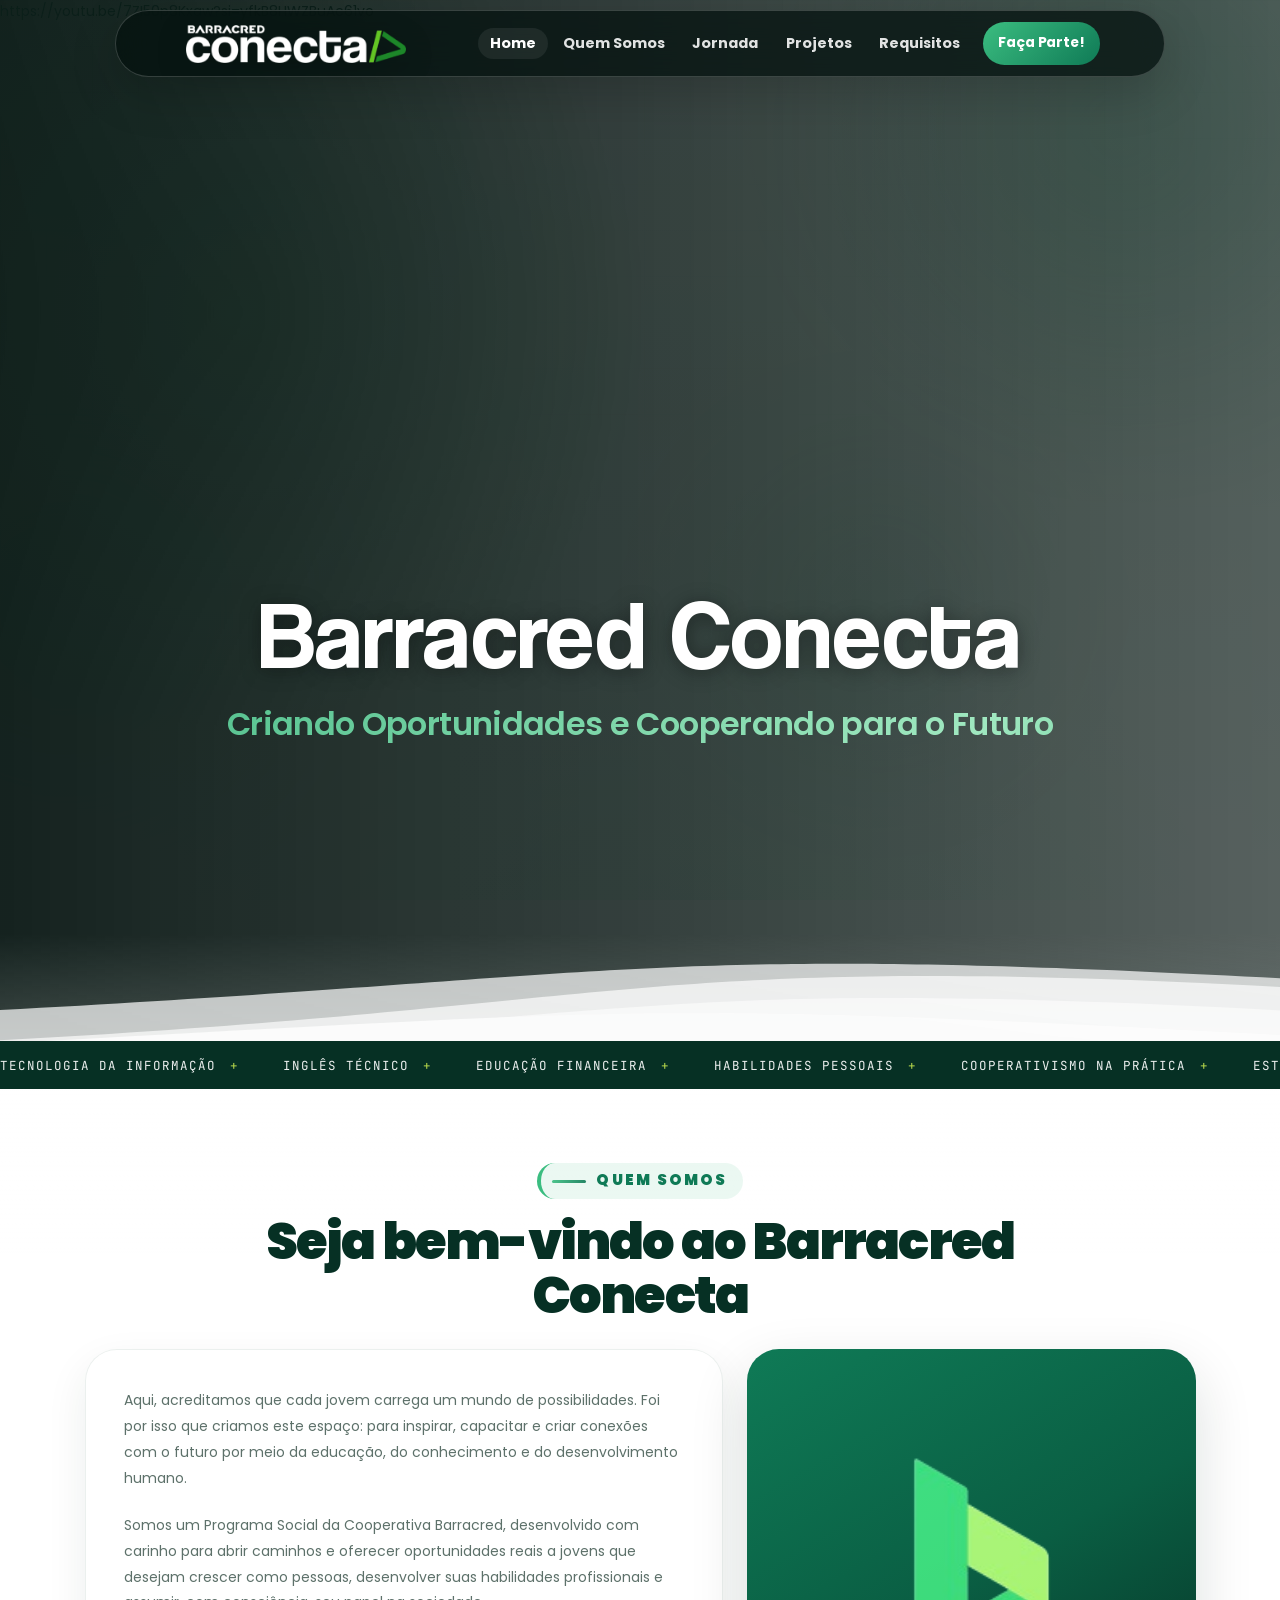
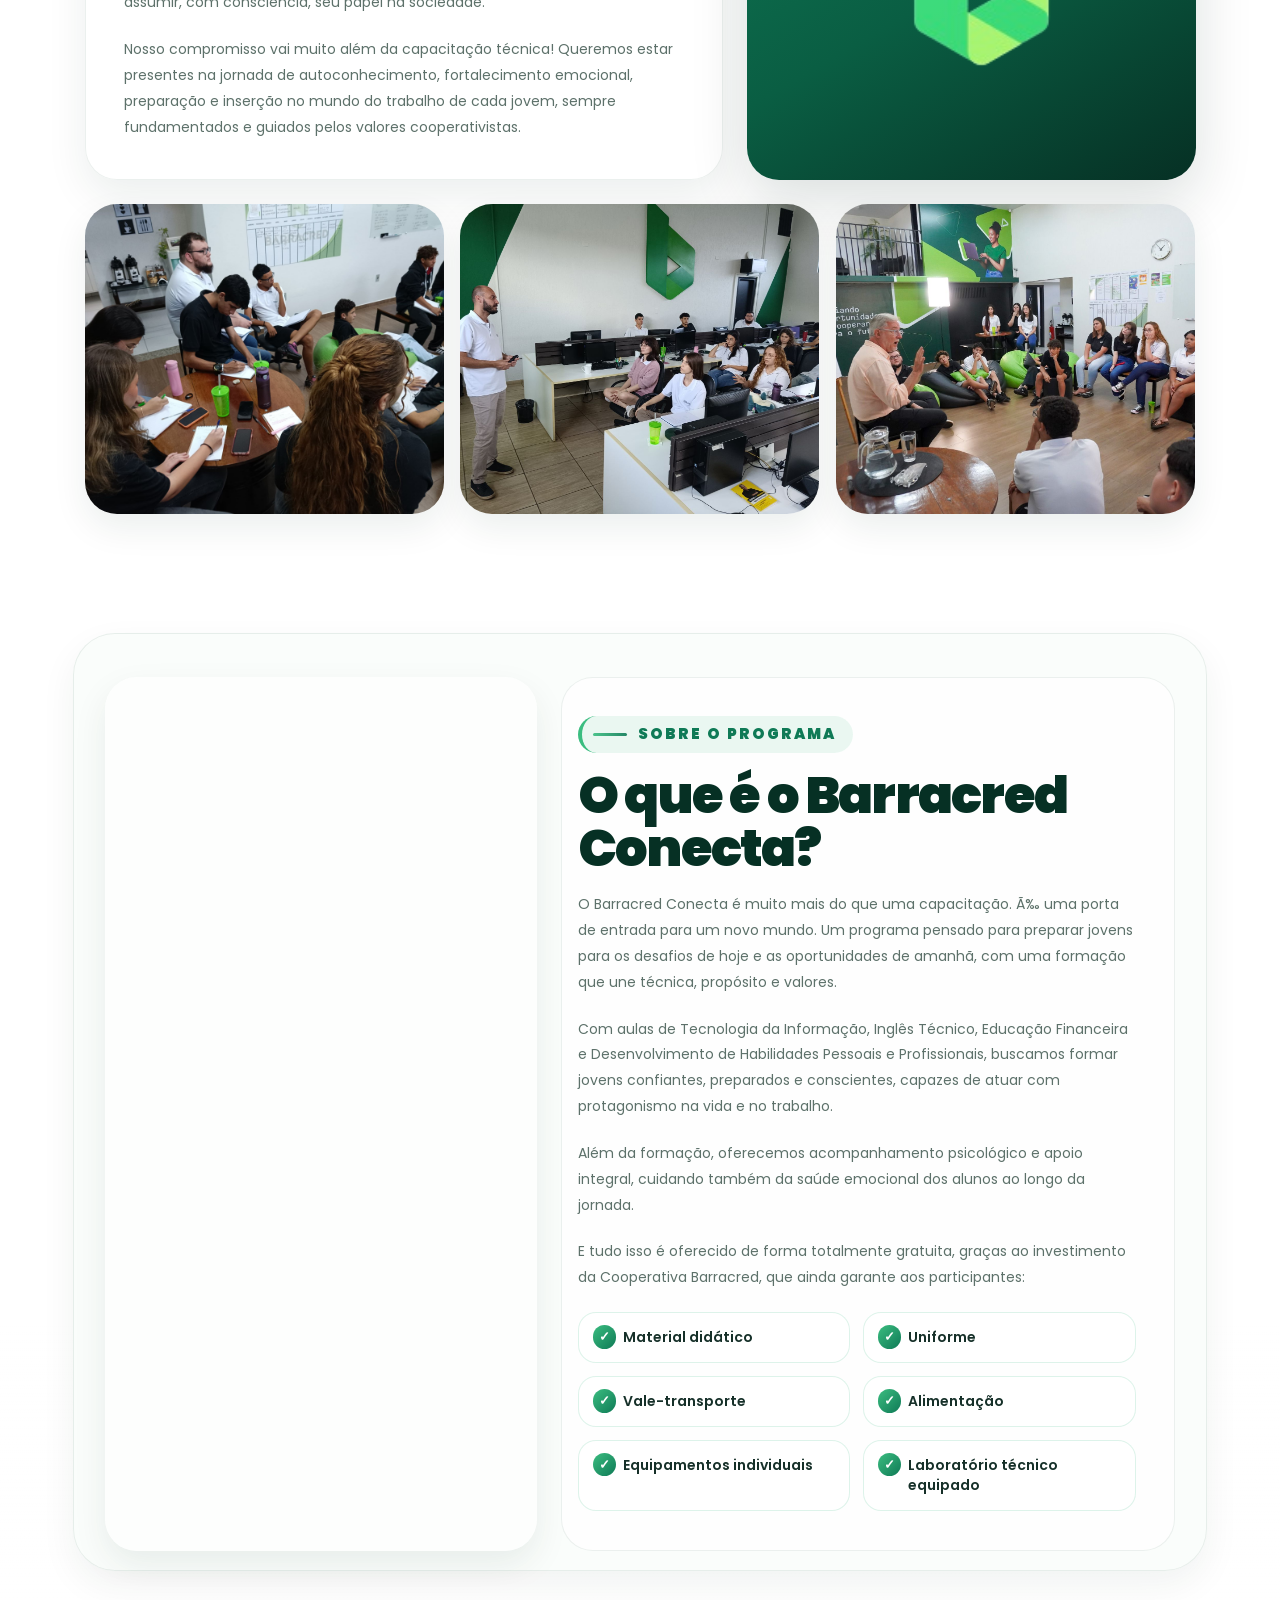
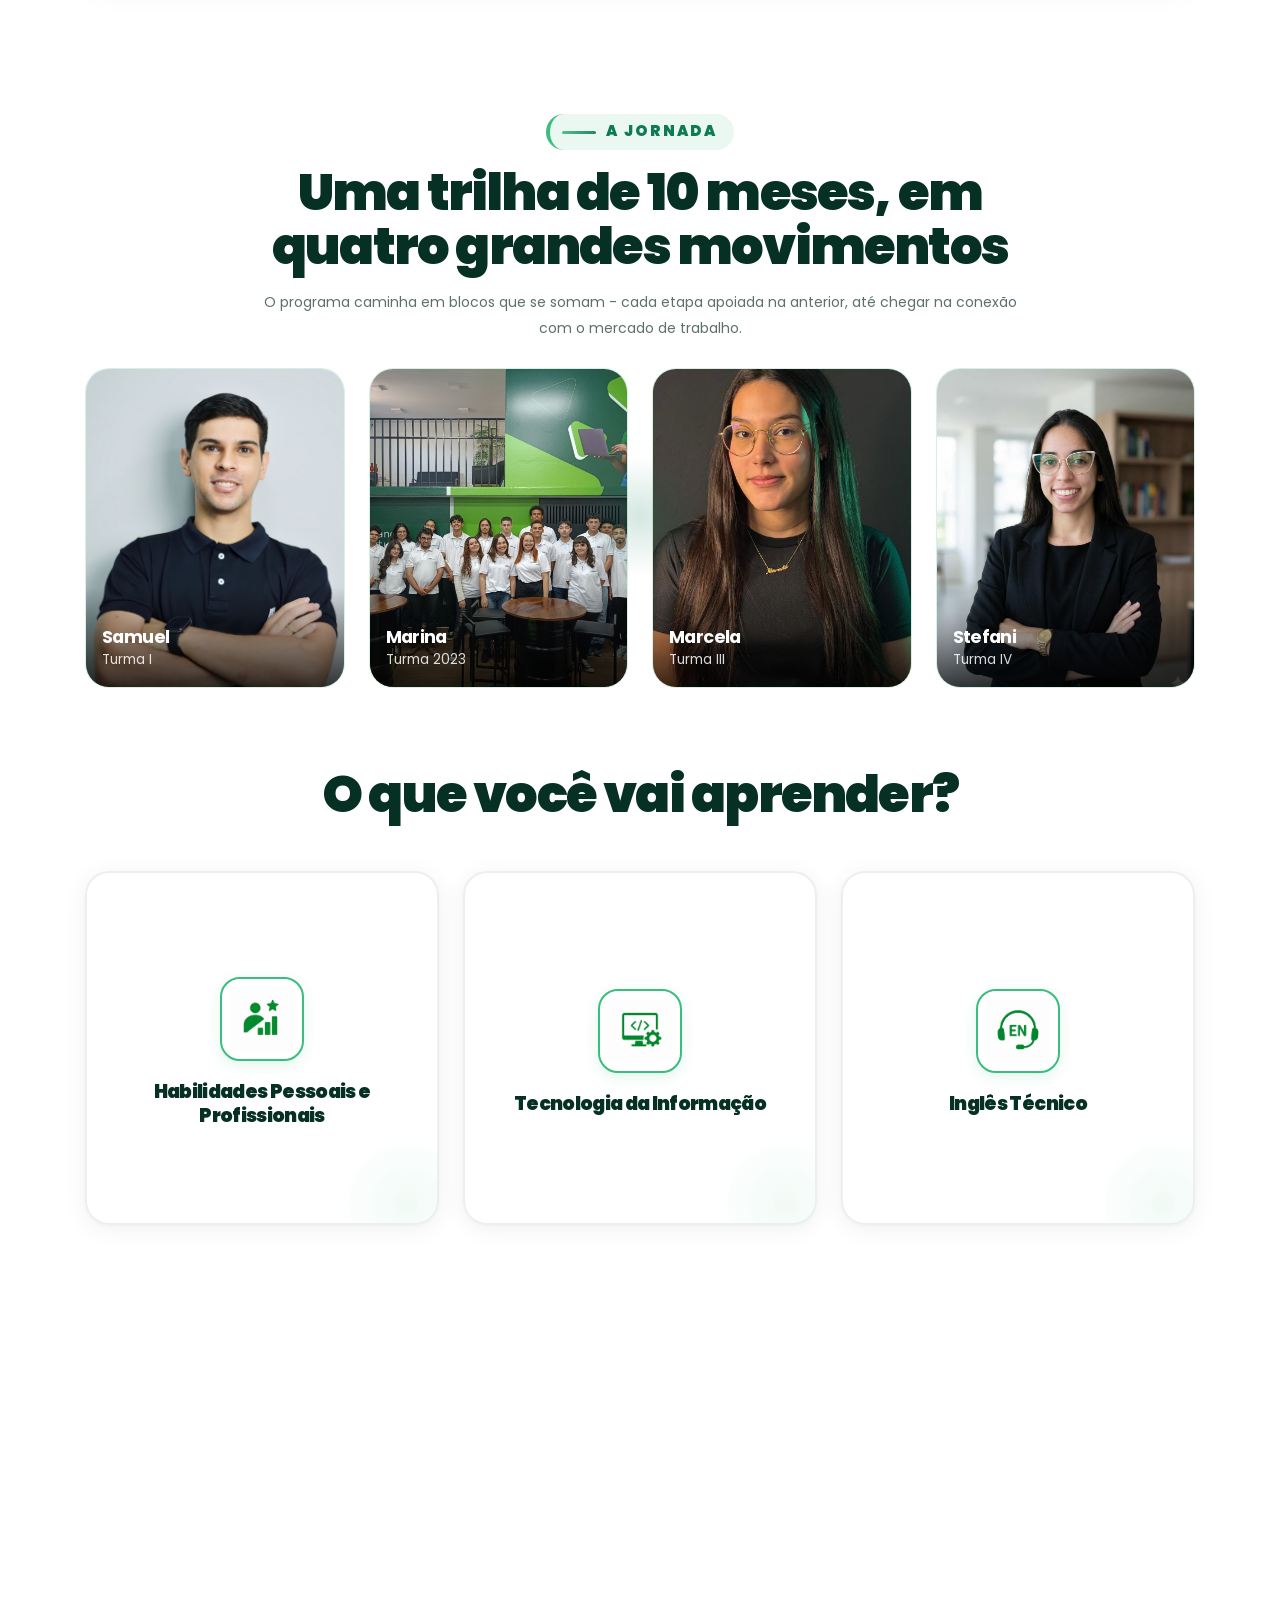
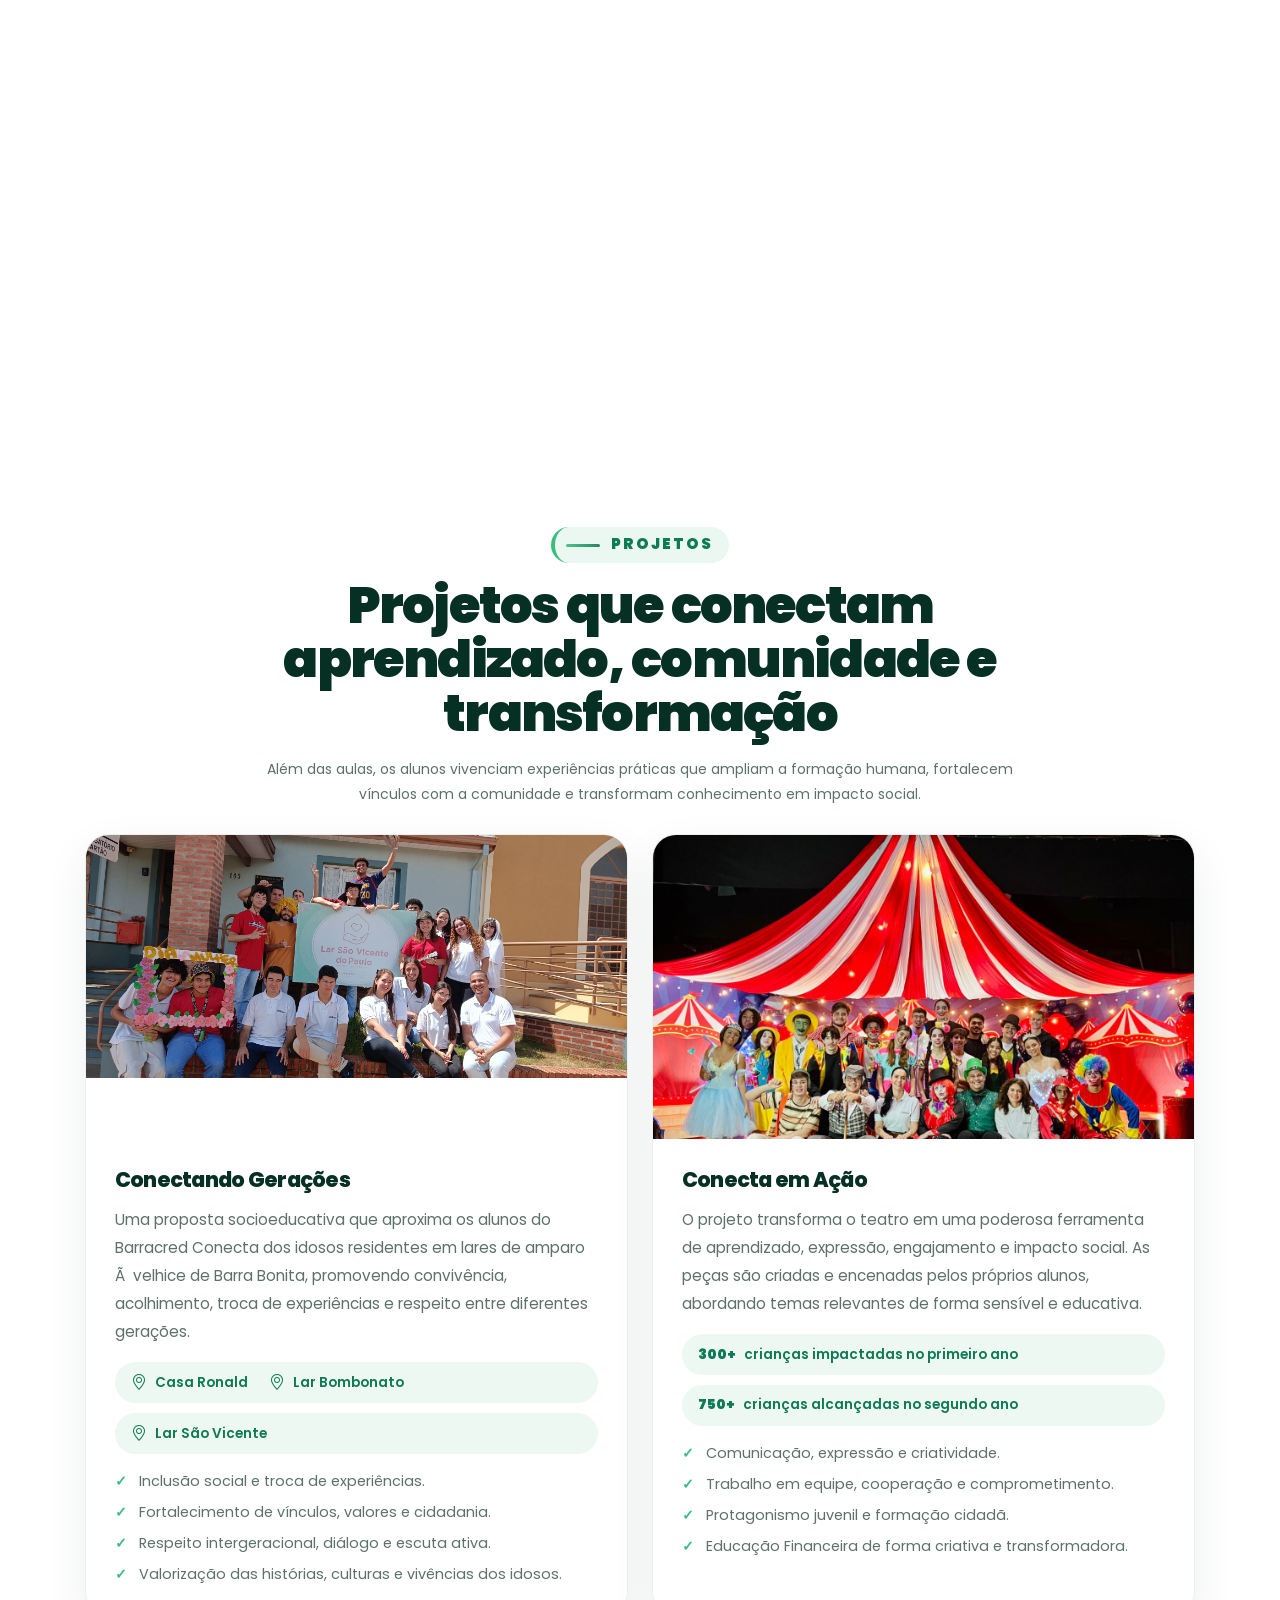
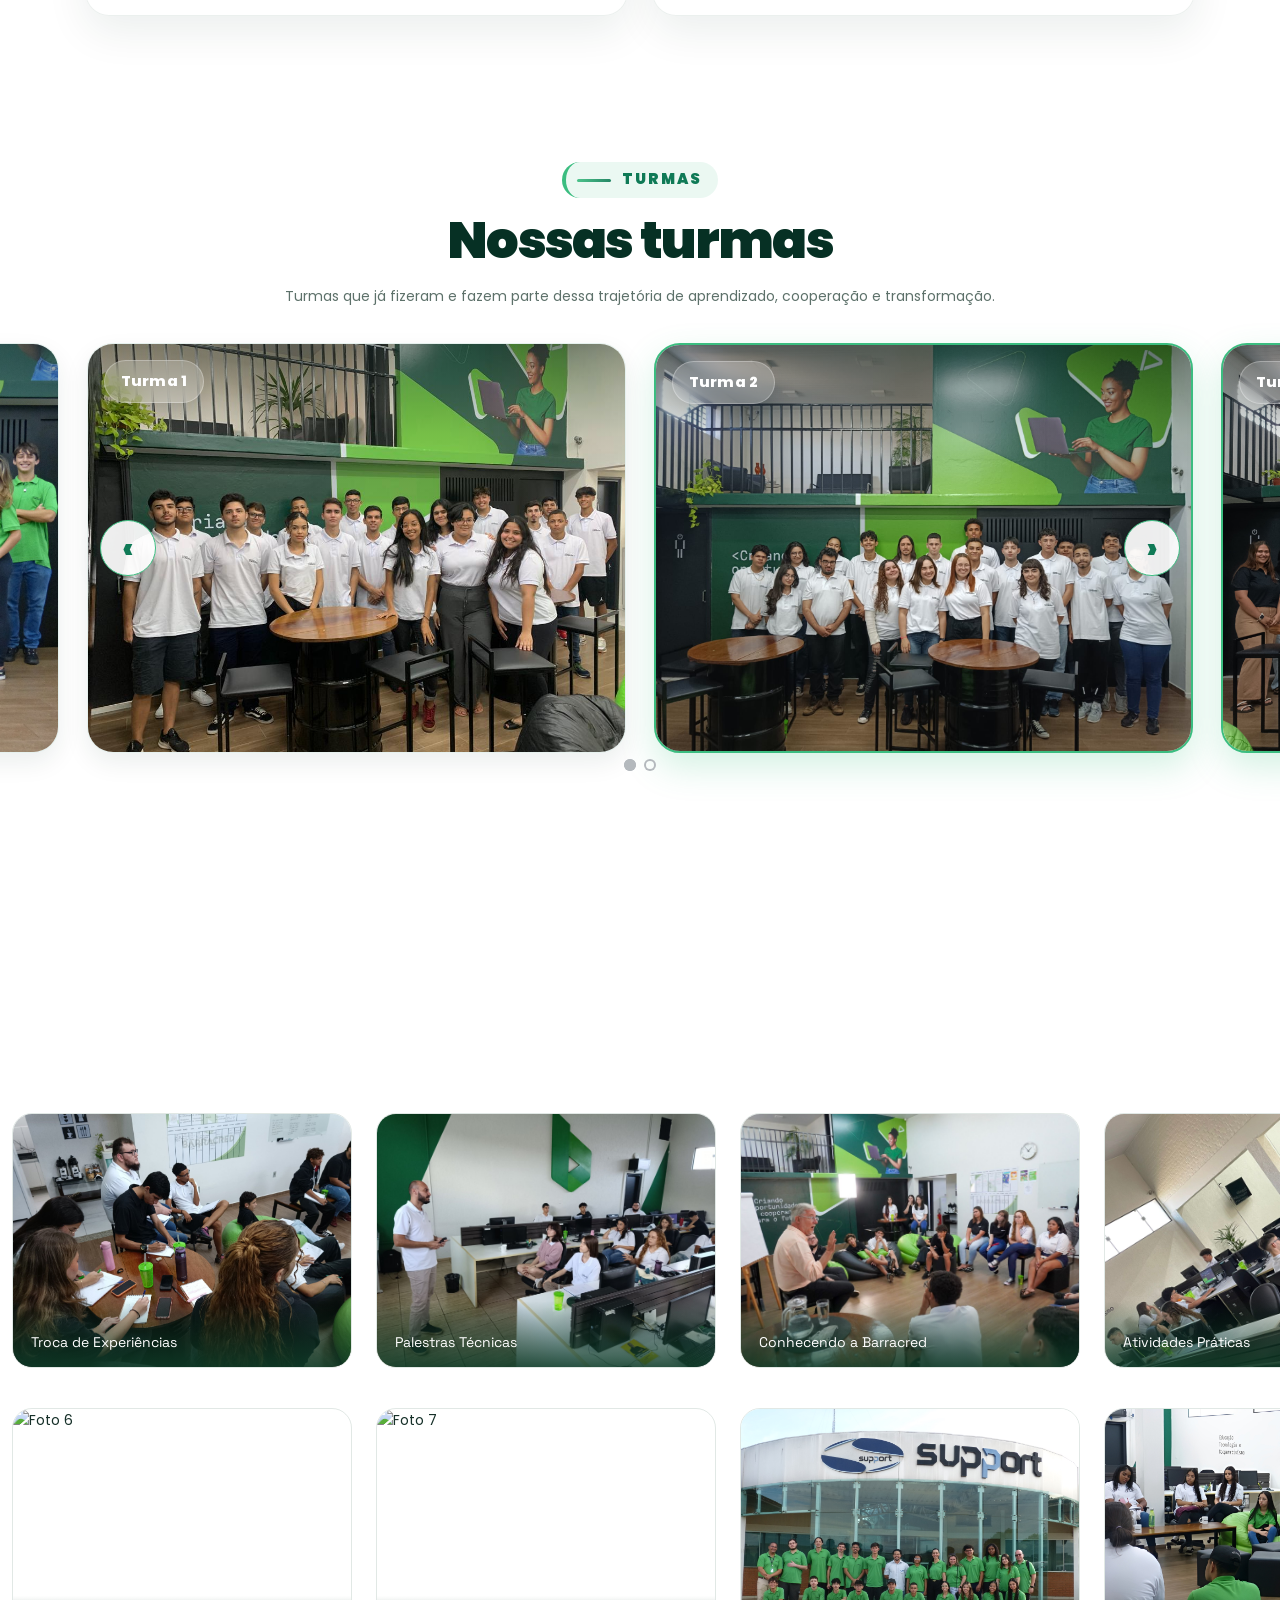
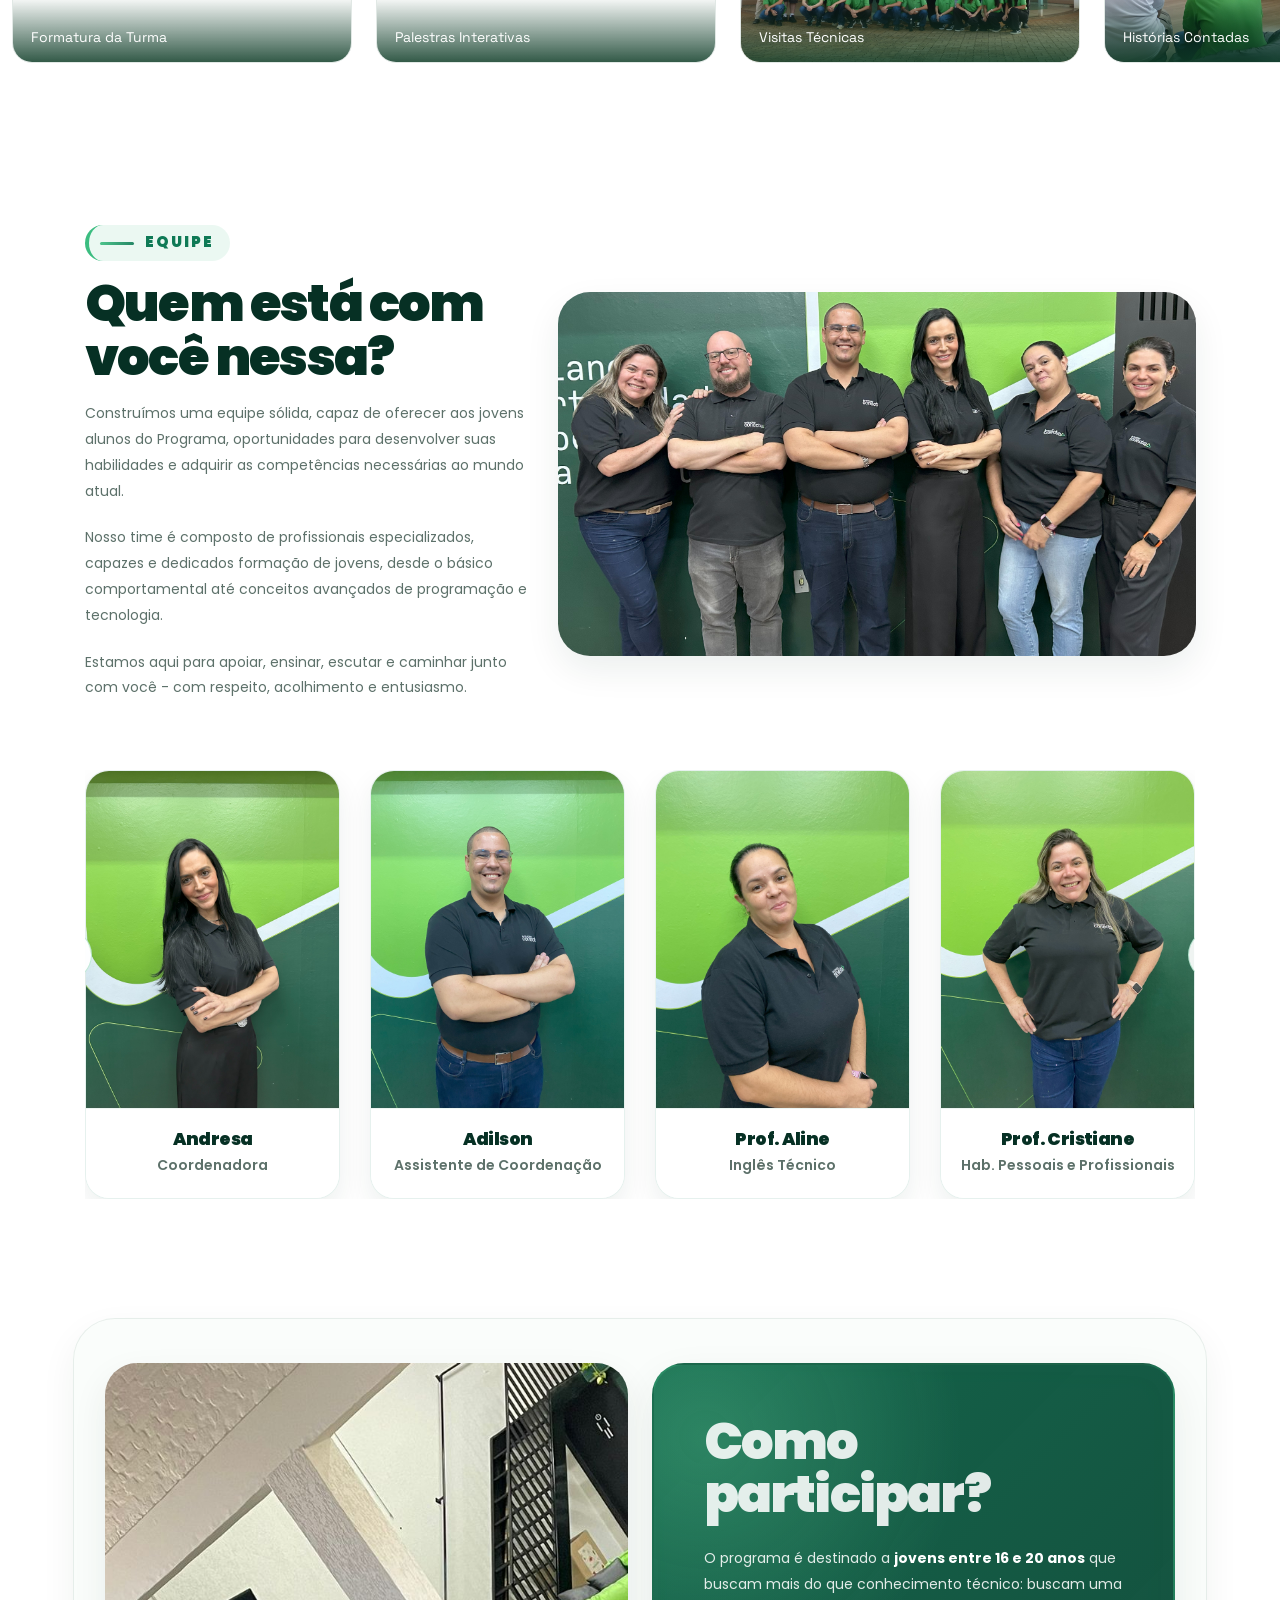
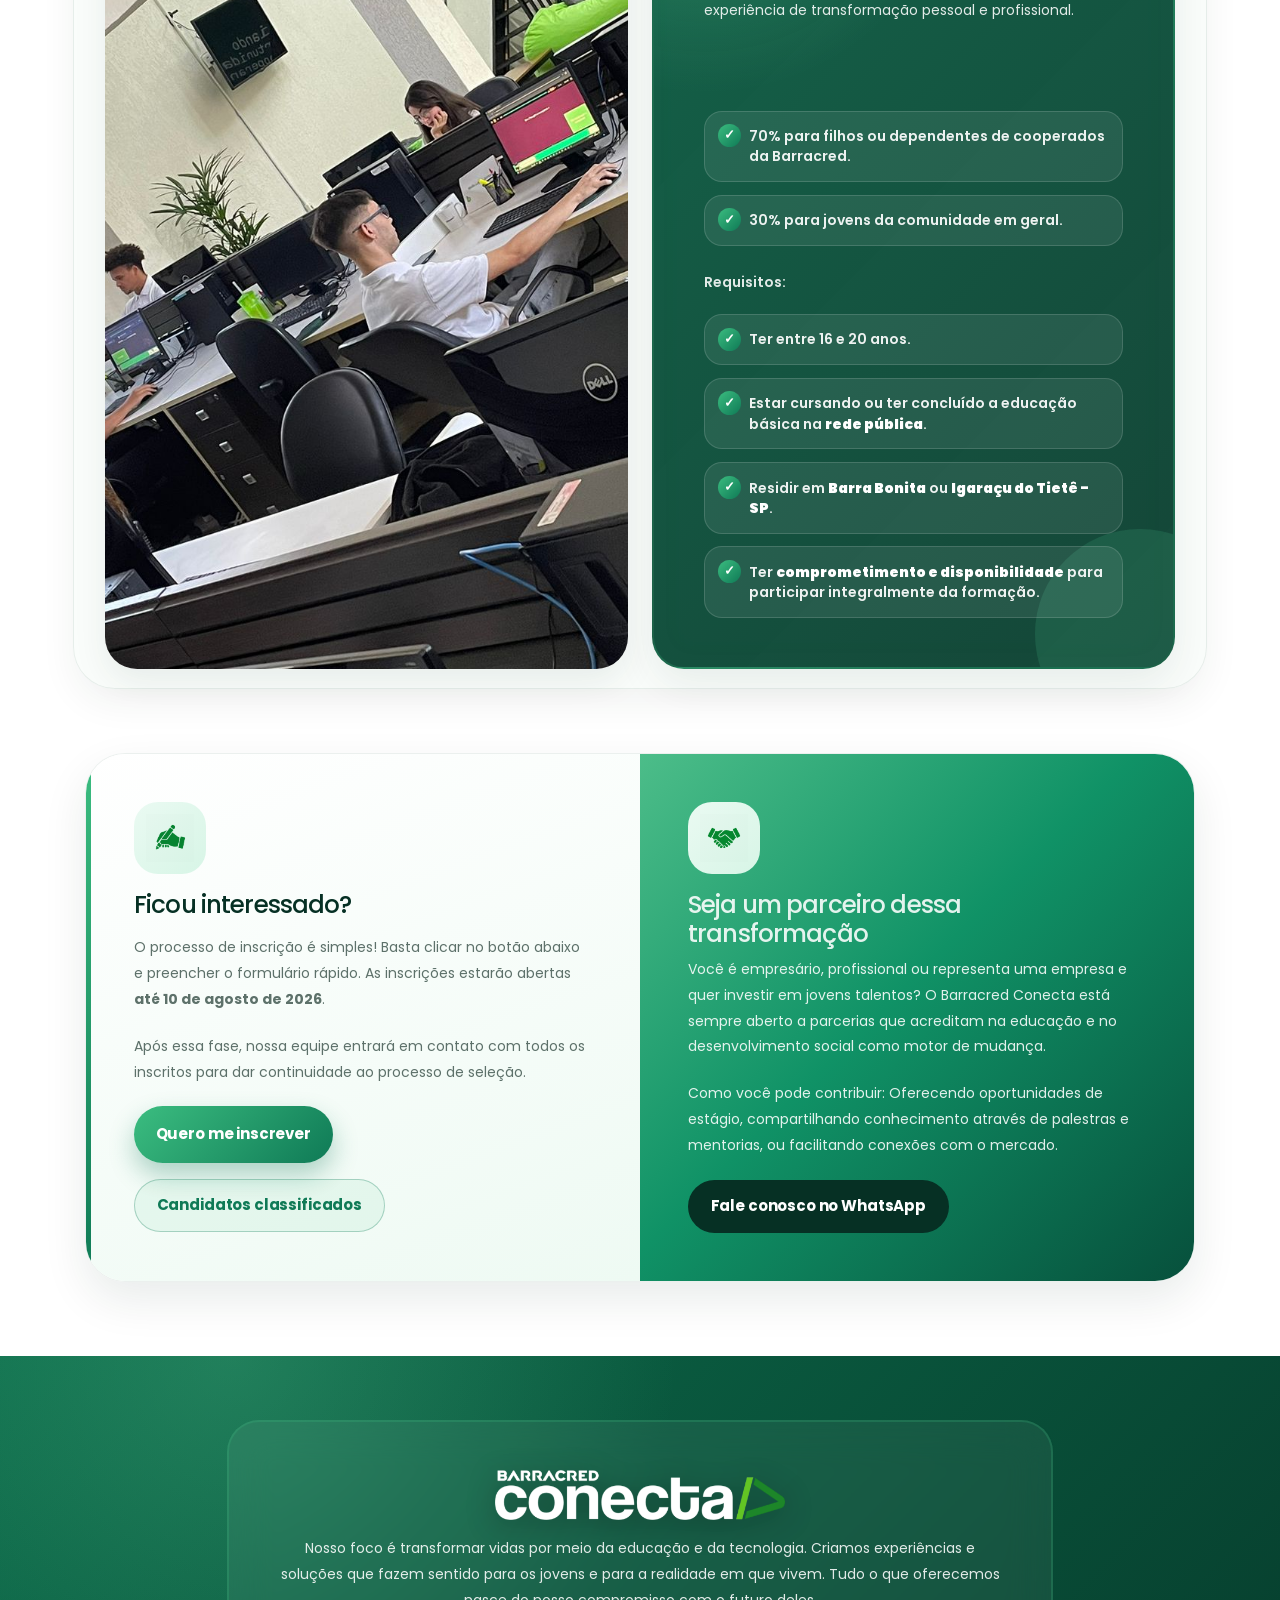
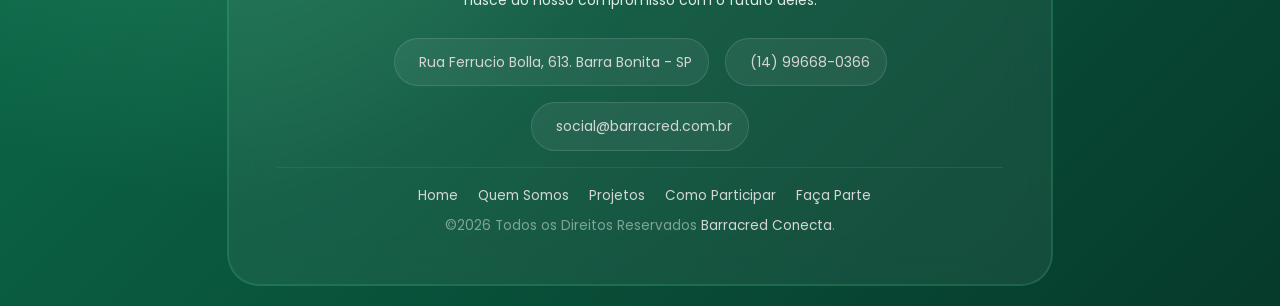
==== commit 3202b882: "11/08" ====
--- a/nova-v2/index.html
+++ b/nova-v2/index.html
@@ -55,7 +55,11 @@
 
   <main>
     <!-- HERO -->
-    <section id="home" class="hero-section fade-bg" style="background-image: url(assets/images/banner/1.jpg);">
+    <section id="home" class="hero-section">
+      <div class="hero-video-bg">
+        https://youtu.be/7ZI50p8Kxaw?si=yfkB8HWZBuAc61vo
+        <iframe src="https://www.youtube.com/embed/oGGarvQpYtM?autoplay=1&mute=1&loop=1&playlist=oGGarvQpYtM&controls=0&showinfo=0&modestbranding=1&rel=0&playsinline=1" title="Vídeo de apresentação Barracred Conecta" referrerpolicy="strict-origin-when-cross-origin" allow="accelerometer; autoplay; clipboard-write; encrypted-media; gyroscope; picture-in-picture" allowfullscreen></iframe> 
+      </div>
       <div class="fade-overlay"></div>
       <div class="hero-orb hero-orb-one"></div>
       <div class="hero-orb hero-orb-two"></div>
@@ -166,16 +170,16 @@
             <div class="flip-card">
               <div class="flip-card-inner">
                 <div class="flip-card-front">
-                  <img src="assets/images/classes/1.jpg" alt="Foto Lucas">
+                  <img src="assets/images/depoimentoalunos/samuel.turma4.jpeg" alt="Foto Lucas">
                   <div class="flip-card-info">
-                    <h5>Lucas</h5>
-                    <span>Turma 2024</span>
+                    <h5>Samuel</h5>
+                    <span>Turma I</span>
                   </div>
                 </div>
                 <div class="flip-card-back">
                   <i class="bi bi-quote"></i>
-                  <p>O Conecta mudou minha vida. Aprendi a programar e descobri que posso construir um futuro melhor pra minha família.</p>
-                  <span class="flip-back-name">Lucas, Turma 2024</span>
+                  <p>Participar da primeira turma do Conecta foi uma experiência incrível, o curso contribuiu para meu desenvolvimento pessoal e profissional, conhecimento em TI e inglês técnico.</p>
+                  <span class="flip-back-name">Samuel Mota, Turma 1</span>
                 </div>
               </div>
             </div>
@@ -202,16 +206,16 @@
             <div class="flip-card">
               <div class="flip-card-inner">
                 <div class="flip-card-front">
-                  <img src="assets/images/classes/3.jpg" alt="Foto Pedro">
+                  <img src="assets/images/depoimentoalunos/marcela.turma3.jpeg" alt="Foto Pedro">
                   <div class="flip-card-info">
-                    <h5>Pedro</h5>
-                    <span>Turma 2024</span>
+                    <h5>Marcela</h5>
+                    <span>Turma III</span>
                   </div>
                 </div>
                 <div class="flip-card-back">
                   <i class="bi bi-quote"></i>
-                  <p>Nunca imaginei que eu poderia trabalhar com tecnologia. Hoje faço estágio e continuo estudando com a equipe.</p>
-                  <span class="flip-back-name">Pedro, Turma 2024</span>
+                  <p>Participar da turma III do Conecta foi uma experiência muito especial de aprendizado e crescimento, que me proporcionou uma oportunidade de trabalho.</p>
+                  <span class="flip-back-name">Marcela da Silva, Turma 3</span>
                 </div>
               </div>
             </div>
@@ -220,16 +224,16 @@
             <div class="flip-card">
               <div class="flip-card-inner">
                 <div class="flip-card-front">
-                  <img src="assets/images/depoimentoalunos/Vinicius turma 4.jpeg" alt="Foto Vinícius">
+                  <img src="assets/images/depoimentoalunos/stefani.turma4.jpeg" alt="Foto Stefani">
                   <div class="flip-card-info">
-                    <h5>Vinícius Caresia</h5>
+                    <h5>Stefani</h5>
                     <span>Turma IV</span>
                   </div>
                 </div>
                 <div class="flip-card-back">
                   <i class="bi bi-quote"></i>
-                  <p>O programa me ensinou a ter confiança. Hoje sou instrutora e devolvo tudo que recebi para as novas turmas.</p>
-                  <span class="flip-back-name">Vinícius, Turma IV</span>
+                  <p>Participar da turma IV do Conecta marcou minha vida, com desafios e aprendizados que me fizeram crescer profissional e pessoalmente<!--  -->. Sou muito grata por tudo que vivi neste curso.</p>
+                  <span class="flip-back-name">Stefani Mota, Turma 4</span>
                 </div>
               </div>
             </div>
--- a/nova-v2/assets/css/modern.css
+++ b/nova-v2/assets/css/modern.css
@@ -493,8 +493,27 @@
   50% { transform: translate3d(0,-18px,0); }
 }
 
-.fade-overlay { background-color: rgba(0,0,0,0); z-index: 1; }
-.fade-bg.fadeing .fade-overlay { background-color: rgba(0,0,0,.66); }
+.fade-overlay { background-color: rgba(3,17,14,.55); z-index: 1; }
+
+.hero-video-bg {
+  position: absolute;
+  inset: 0;
+  z-index: 0;
+  overflow: hidden;
+  pointer-events: none;
+}
+
+.hero-video-bg iframe {
+  position: absolute;
+  top: 50%;
+  left: 50%;
+  transform: translate(-50%, -50%);
+  width: 100vw;
+  height: 56.25vw;
+  min-width: 177.78vh;
+  min-height: 100vh;
+  border: 0;
+}
 
 #waveCanvas { opacity: .42; pointer-events: none; }
 
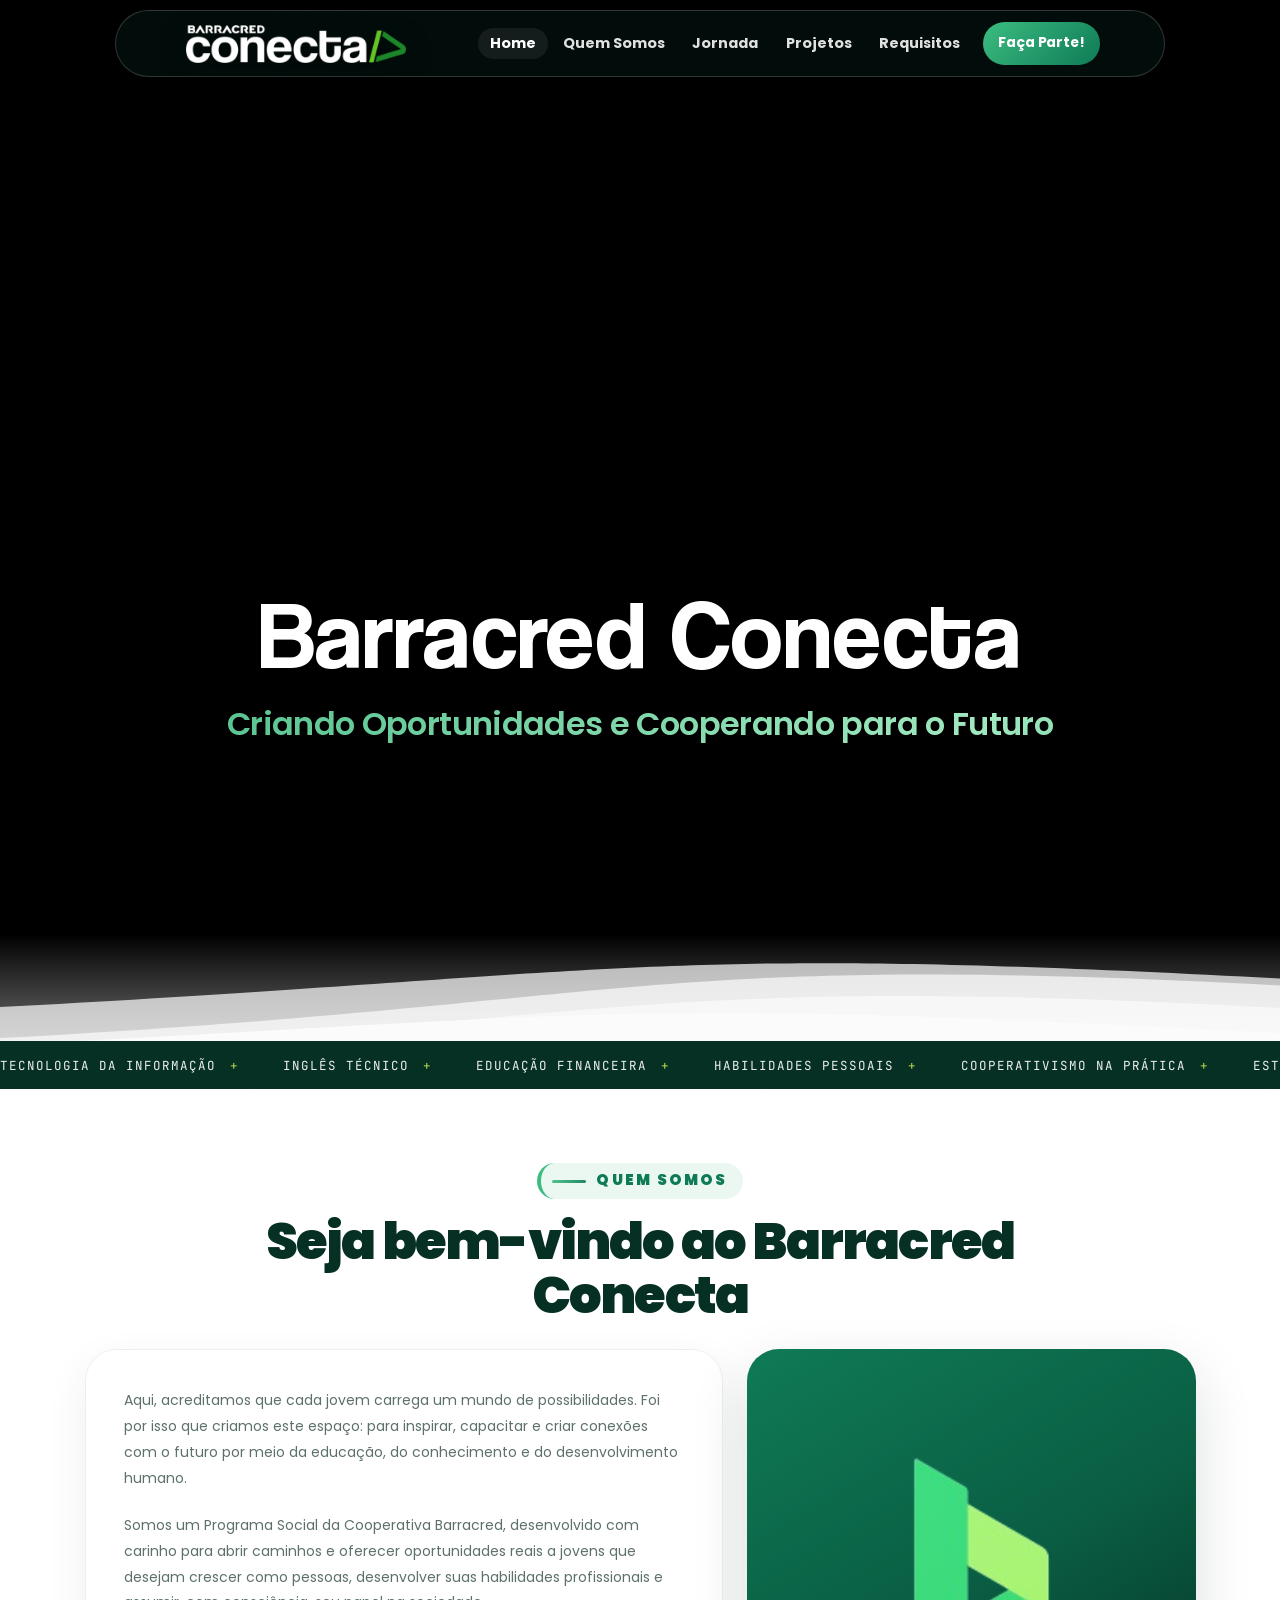
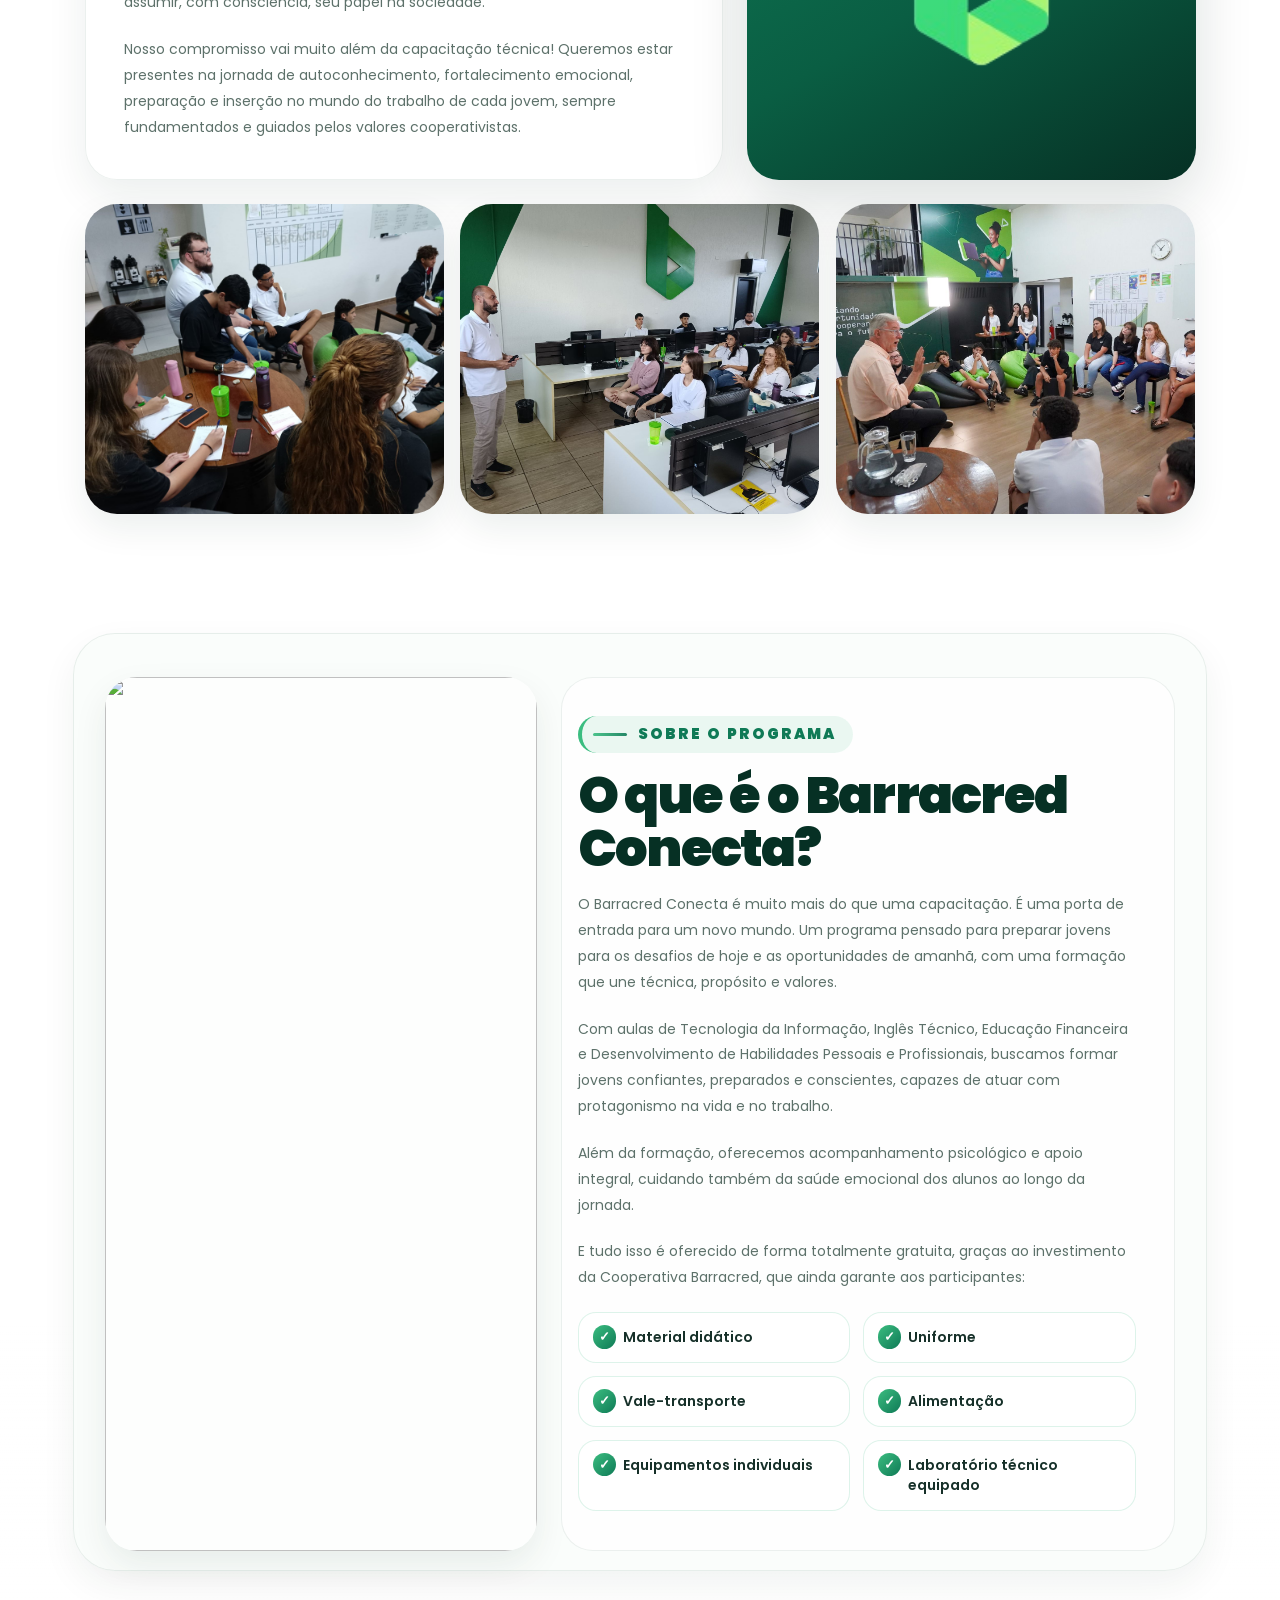
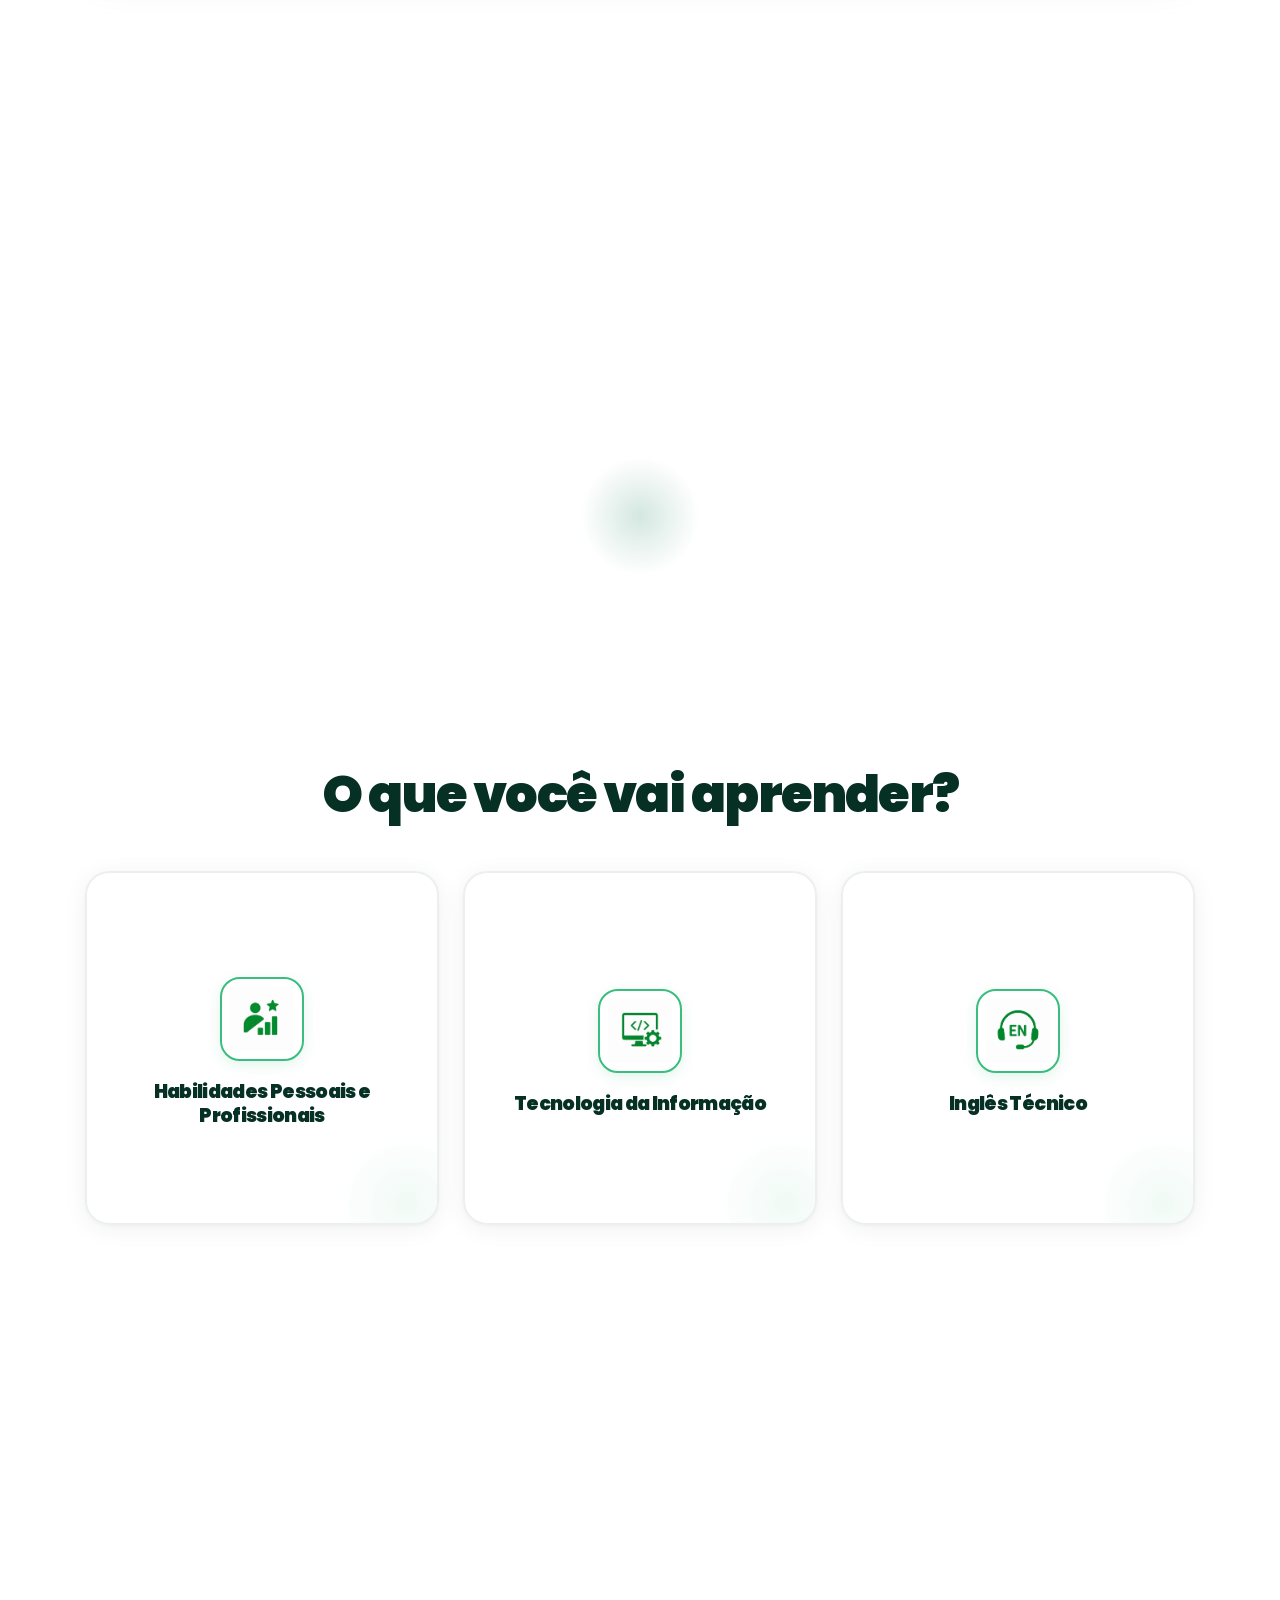
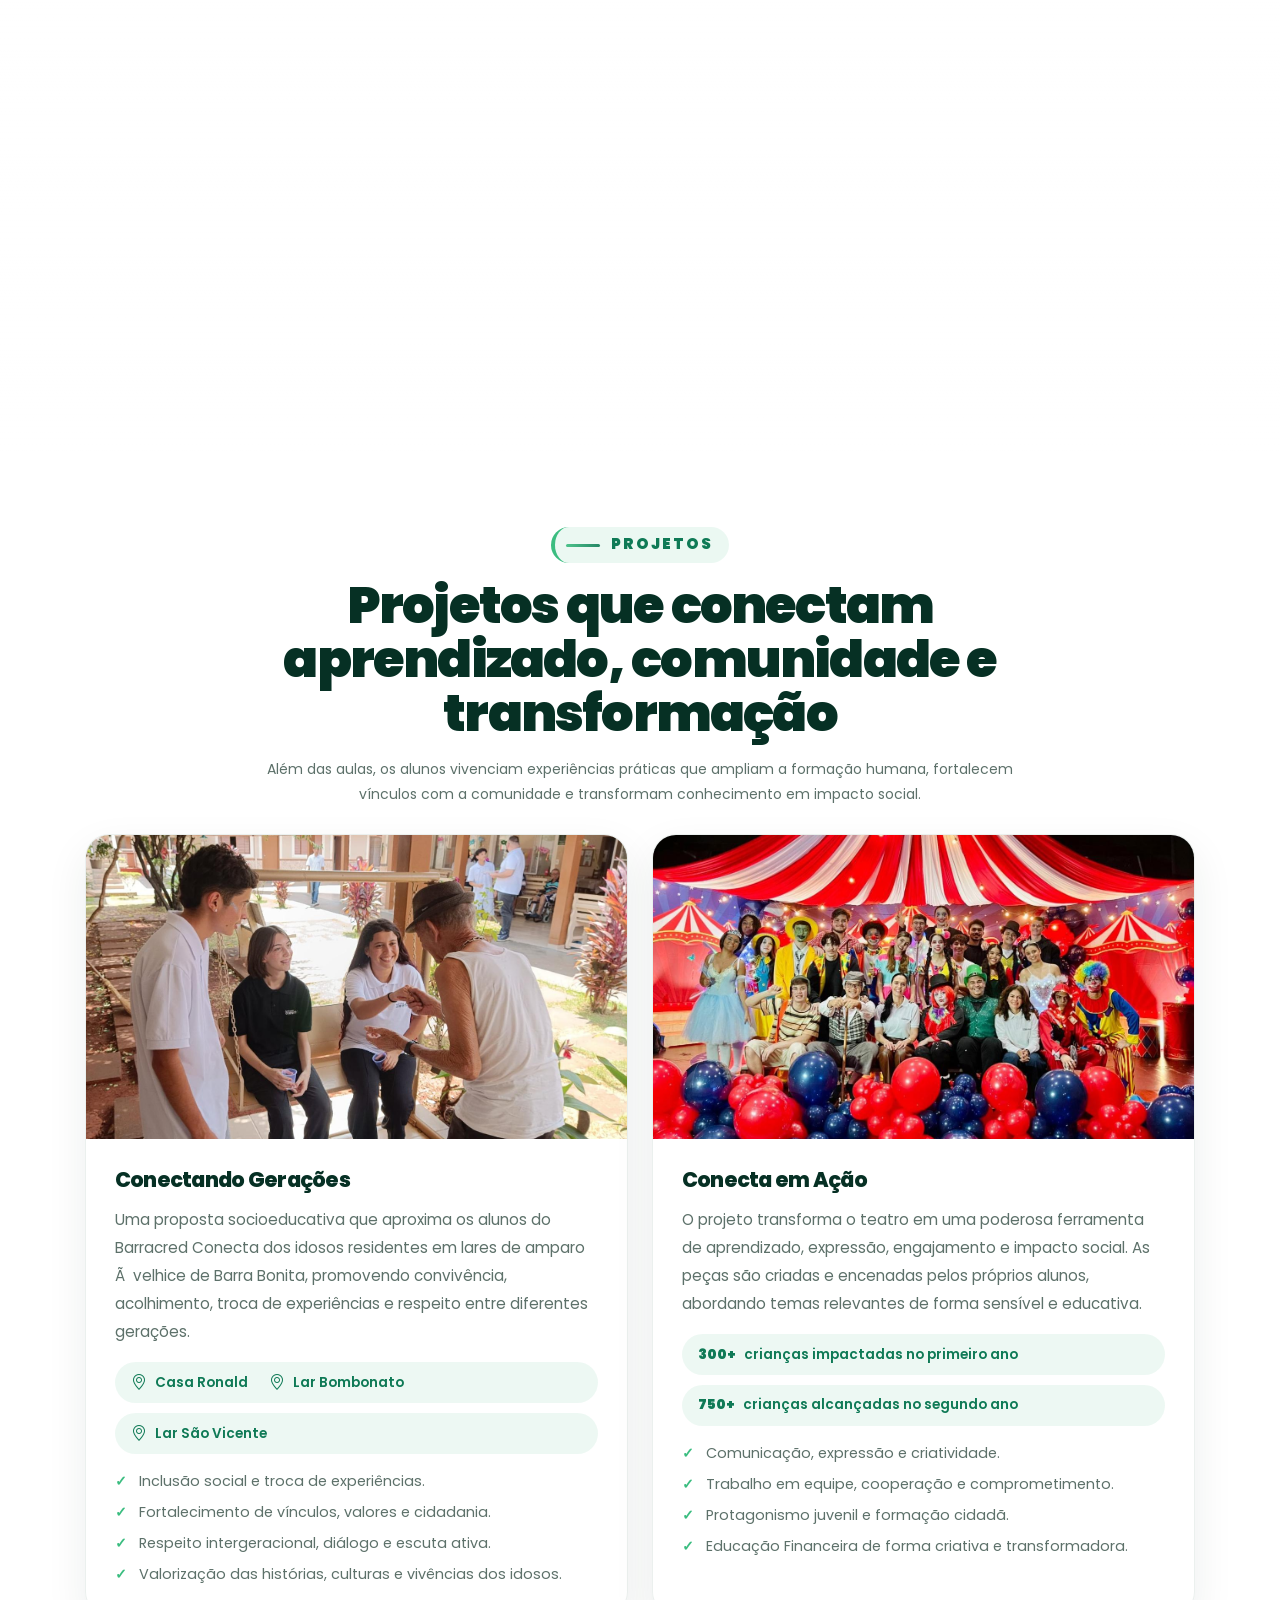
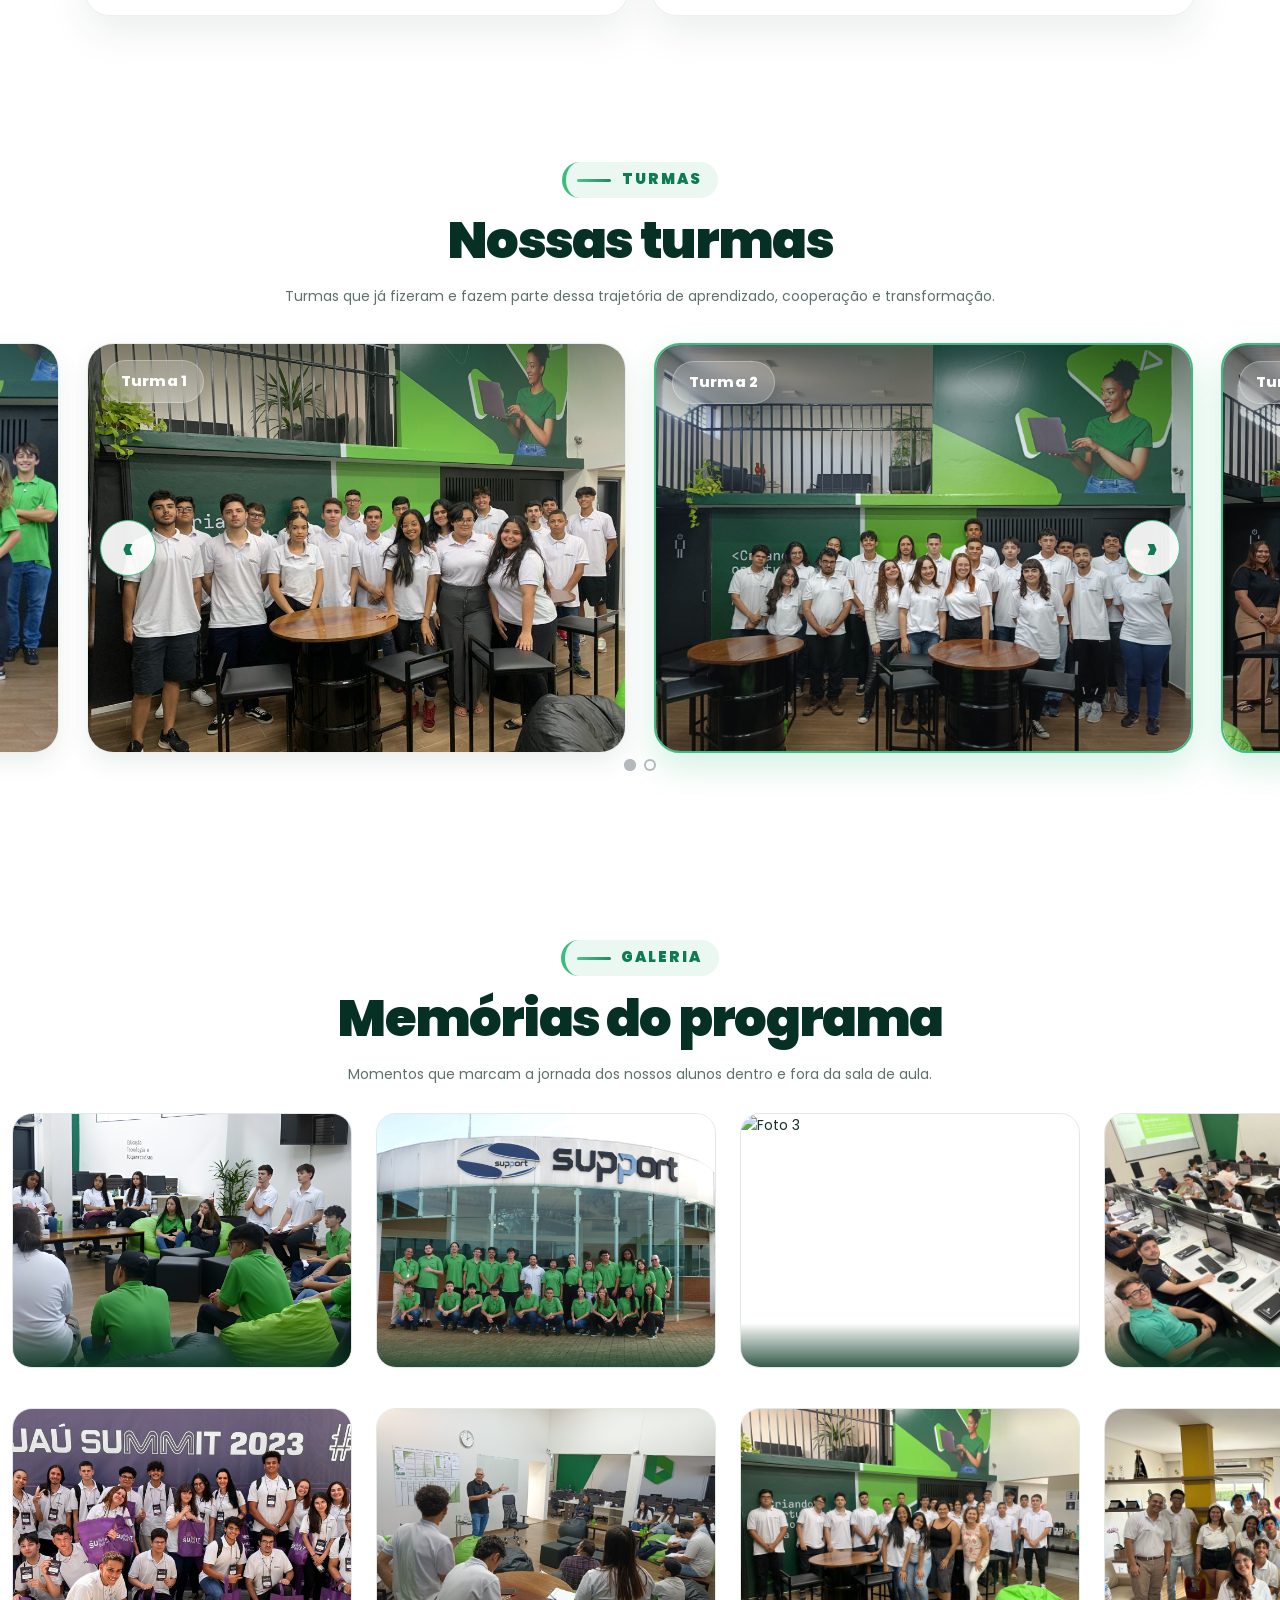
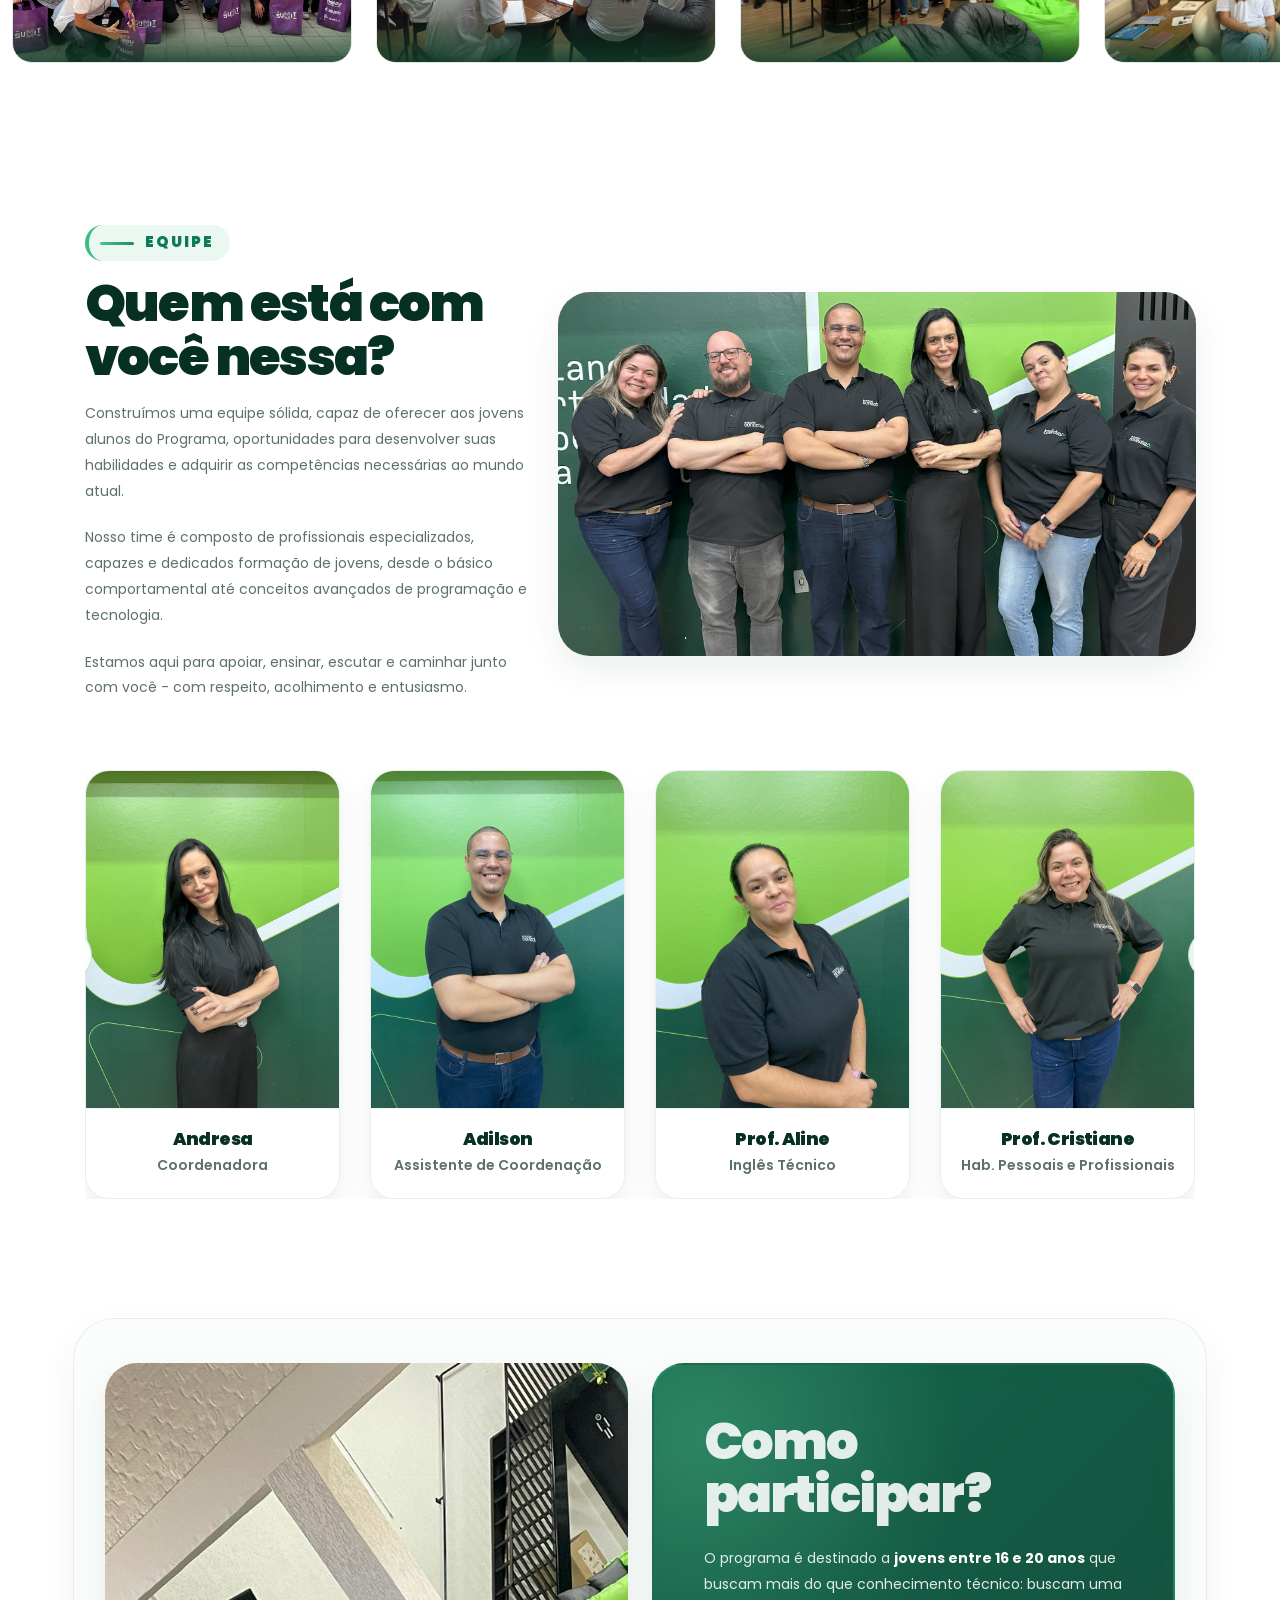
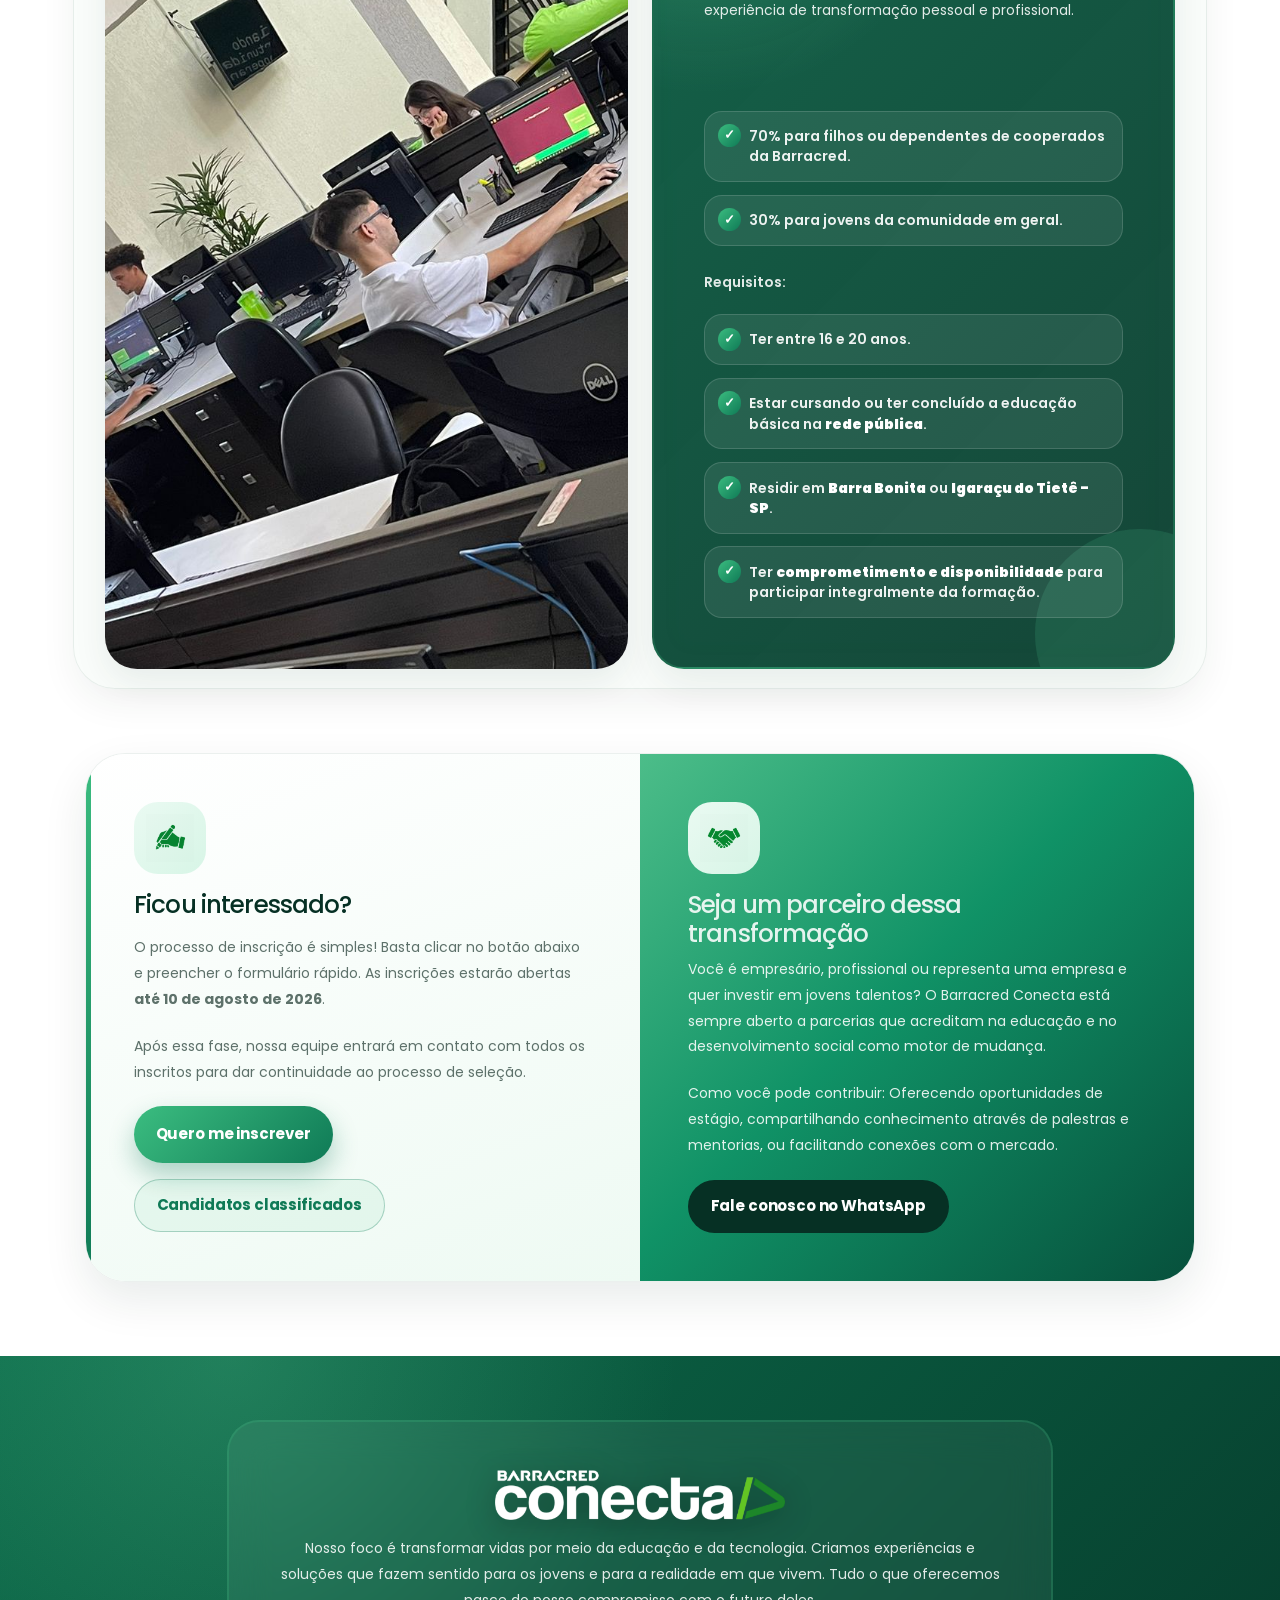
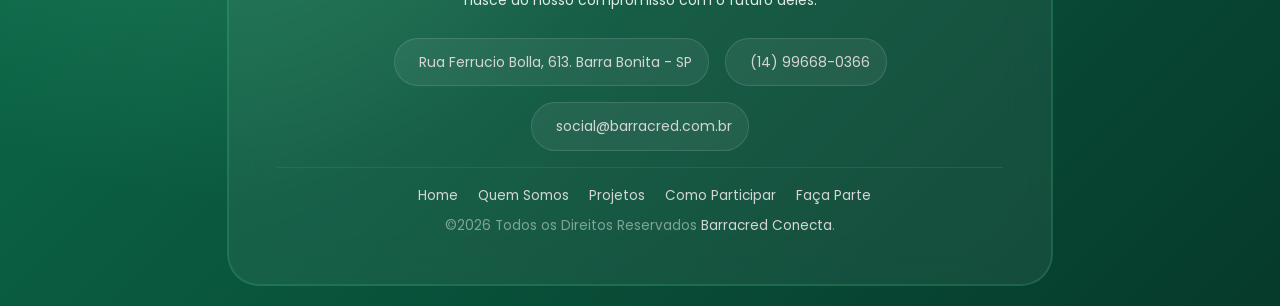
==== commit fefe9f9c: "vpp" ====
--- a/nova-v2/index.html
+++ b/nova-v2/index.html
@@ -56,10 +56,17 @@
   <main>
     <!-- HERO -->
     <section id="home" class="hero-section">
-      <div class="hero-video-bg">
-        https://youtu.be/7ZI50p8Kxaw?si=yfkB8HWZBuAc61vo
-        <iframe src="https://www.youtube.com/embed/oGGarvQpYtM?autoplay=1&mute=1&loop=1&playlist=oGGarvQpYtM&controls=0&showinfo=0&modestbranding=1&rel=0&playsinline=1" title="Vídeo de apresentação Barracred Conecta" referrerpolicy="strict-origin-when-cross-origin" allow="accelerometer; autoplay; clipboard-write; encrypted-media; gyroscope; picture-in-picture" allowfullscreen></iframe> 
-      </div>
+      <!-- Código do hero com vídeo alternativo -->
+<div class="hero-video-bg">
+  <iframe
+    src="https://www.youtube.com/embed/LXb3EKWsInQ?autoplay=1&mute=1&loop=1&playlist=LXb3EKWsInQ&controls=0&rel=0&modestbranding=1&showinfo=0"
+    title="Vídeo de fundo Barracred Conecta"
+    frameborder="0"
+    allow="autoplay; fullscreen"
+    referrerpolicy="strict-origin-when-cross-origin"
+    allowfullscreen>
+  </iframe>
+</div>
       <div class="fade-overlay"></div>
       <div class="hero-orb hero-orb-one"></div>
       <div class="hero-orb hero-orb-two"></div>
@@ -119,9 +126,9 @@
           </div>
         </div>
         <div class="photo-strip mt-4">
-          <div class="photo-tile large"><img src="assets/images/home/1.jpg" alt="Foto palestra"></div>
-          <div class="photo-tile"><img src="assets/images/home/2.jpeg" alt="Foto palestra"></div>
-          <div class="photo-tile"><img src="assets/images/home/3.jpeg" alt="Foto Palestra"></div>
+          <div class="photo-tile large"><img src="assets/images/quemsomos/1.jpg" alt="Foto palestra"></div>
+          <div class="photo-tile"><img src="assets/images/quemsomos/2.jpeg" alt="Foto palestra"></div>
+          <div class="photo-tile"><img src="assets/images/quemsomos/3.jpeg" alt="Foto Palestra"></div>
         </div>
       </div>
     </section>
@@ -132,14 +139,14 @@
         <div class="row align-items-stretch g-4 glass-split program-split">
           <div class="col-lg-5 d-flex">
             <div class="image-frame program-image-frame w-100 h-100">
-              <iframe class="img-cover" src="https://www.youtube.com/embed/on-7jHi2EJs" title="Vídeo Barracred Conecta" frameborder="0" allow="accelerometer; autoplay; clipboard-write; encrypted-media; gyroscope; picture-in-picture" allowfullscreen style="width:100%;height:100%;border:0;"></iframe>
+            <img src="" alt="">
             </div>
           </div>
           <div class="col-lg-7">
             <div class="content-card ps-lg-3">
               <span class="eyebrow">Sobre o programa</span>
               <h2>O que é o Barracred Conecta?</h2>
-              <p>O Barracred Conecta é muito mais do que uma capacitação. Ã‰ uma porta de entrada para um novo mundo. Um programa pensado para preparar jovens para os desafios de hoje e as oportunidades de amanhã, com uma formação que une técnica, propósito e valores.</p>
+              <p>O Barracred Conecta é muito mais do que uma capacitação. É uma porta de entrada para um novo mundo. Um programa pensado para preparar jovens para os desafios de hoje e as oportunidades de amanhã, com uma formação que une técnica, propósito e valores.</p>
               <p>Com aulas de Tecnologia da Informação, Inglês Técnico, Educação Financeira e Desenvolvimento de Habilidades Pessoais e Profissionais, buscamos formar jovens confiantes, preparados e conscientes, capazes de atuar com protagonismo na vida e no trabalho.</p>
               <p>Além da formação, oferecemos acompanhamento psicológico e apoio integral, cuidando também da saúde emocional dos alunos ao longo da jornada.</p>
               <p>E tudo isso é oferecido de forma totalmente gratuita, graças ao investimento da Cooperativa Barracred, que ainda garante aos participantes:</p>
@@ -170,7 +177,7 @@
             <div class="flip-card">
               <div class="flip-card-inner">
                 <div class="flip-card-front">
-                  <img src="assets/images/depoimentoalunos/samuel.turma4.jpeg" alt="Foto Lucas">
+                  <img src="assets/images/depoimentoalunos/samuel.turma4.jpeg" alt="Foto Samuel">
                   <div class="flip-card-info">
                     <h5>Samuel</h5>
                     <span>Turma I</span>
@@ -188,16 +195,16 @@
             <div class="flip-card">
               <div class="flip-card-inner">
                 <div class="flip-card-front">
-                  <img src="assets/images/classes/2.jpg" alt="Foto Marina">
+                  <img src="assets/images/depoimentoalunos/gabriel.turma2.png" alt="Foto Gabriel">
                   <div class="flip-card-info">
-                    <h5>Marina</h5>
-                    <span>Turma 2023</span>
+                    <h5>Gabriel</h5>
+                    <span>Turma II</span>
                   </div>
                 </div>
                 <div class="flip-card-back">
                   <i class="bi bi-quote"></i>
-                  <p>Aqui eu encontrei não só conhecimento, mas amigos e uma nova visão de mundo. O cooperativismo é tudo.</p>
-                  <span class="flip-back-name">Marina, Turma 2023</span>
+                  <p>O Conecta foi muito mais do que um curso, foi onde encontrei um propósito e dei inicio a minha carreira. Até hoje, acompanho as novas turmas.O Conecta se tornou parte da minha história.</p>
+                  <span class="flip-back-name">Gabriel Grizoni, Turma 2</span>
                 </div>
               </div>
             </div>
@@ -206,7 +213,7 @@
             <div class="flip-card">
               <div class="flip-card-inner">
                 <div class="flip-card-front">
-                  <img src="assets/images/depoimentoalunos/marcela.turma3.jpeg" alt="Foto Pedro">
+                  <img src="assets/images/depoimentoalunos/marcela.turma3.jpeg" alt="Foto Marcela">
                   <div class="flip-card-info">
                     <h5>Marcela</h5>
                     <span>Turma III</span>
@@ -346,8 +353,8 @@
             <article class="project-card h-100">
               <div class="project-media project-carousel-media">
                 <div class="tiny-slider arrow-hover project-carousel-wrap">
-                  <div class="tiny-slider-inner project-image-slider" data-arrow="true" data-dots="true" data-autoplay="true" data-autoplaytime="4800" data-hoverpause="true" data-gutter="0" data-items-xl="1" data-items-lg="1" data-items-md="1" data-items-sm="1" data-items-xs="1">
-                    <div class="item project-slide"><img src="assets/images/projects/conectando-geracoes/1.jpeg" alt="Projeto Conectando Gerações - foto 1"></div>
+                  <div class="tiny-slider-inner project-image-slider" data-arrow="true" data-dots="true" data-autoplay="true" data-autoplaytime="4800" data-hoverpause="true" data-gutter="0" data-loop="true" data-rewind="false" data-items-xl="1" data-items-lg="1" data-items-md="1" data-items-sm="1" data-items-xs="1">
+                   
                     <div class="item project-slide"><img src="assets/images/projects/conectando-geracoes/2.jpeg" alt="Projeto Conectando Gerações - foto 2"></div>
                     <div class="item project-slide"><img src="assets/images/projects/conectando-geracoes/3.jpeg" alt="Projeto Conectando Gerações - foto 3"></div>
                     <div class="item project-slide"><img src="assets/images/projects/conectando-geracoes/4.jpeg" alt="Projeto Conectando Gerações - foto 4"></div>
@@ -376,12 +383,14 @@
             <article class="project-card h-100 featured-project">
               <div class="project-media project-carousel-media">
                 <div class="tiny-slider arrow-hover project-carousel-wrap">
-                  <div class="tiny-slider-inner project-image-slider" data-arrow="true" data-dots="true" data-autoplay="true" data-autoplaytime="5200" data-hoverpause="true" data-gutter="0" data-items-xl="1" data-items-lg="1" data-items-md="1" data-items-sm="1" data-items-xs="1">
-                    <div class="item project-slide"><img src="assets/images/projects/conecta-em-acao/1.jpeg" alt="Projeto Conecta em Ação - foto 1"></div>
+                  <div class="tiny-slider-inner project-image-slider" data-arrow="true" data-dots="true" data-autoplay="true" data-autoplaytime="5200" data-hoverpause="true" data-gutter="0" data-loop="true" data-rewind="false" data-items-xl="1" data-items-lg="1" data-items-md="1" data-items-sm="1" data-items-xs="1">
+                    <div class="item project-slide"><img src="assets/images/projects/conecta-em-acao/WhatsApp Image 2026-08-13 at 14.36.51.jpeg" alt="Projeto Conecta em Ação - foto 1"></div>
                     <div class="item project-slide"><img src="assets/images/projects/conecta-em-acao/2.jpeg" alt="Projeto Conecta em Ação - foto 2"></div>
-                    <div class="item project-slide"><img src="assets/images/projects/conecta-em-acao/3.jpg" alt="Projeto Conecta em Ação - foto 3"></div>
-                    <div class="item project-slide"><img src="assets/images/projects/conecta-em-acao/4.jpeg" alt="Projeto Conecta em Ação - foto 4"></div>
+                    <div class="item project-slide"><img src="assets/images/projects/conecta-em-acao/3.jpeg" alt="Projeto Conecta em Ação - foto 3"></div>
+                  
                     <div class="item project-slide"><img src="assets/images/projects/conecta-em-acao/5.jpeg" alt="Projeto Conecta em Ação - foto 5"></div>
+                    <div class="item project-slide"><img src="assets/images/projects/conecta-em-acao/WhatsApp Image 2026-08-12 at 14.04.11.jpeg" alt="Projeto Conecta em Ação - foto 6"></div>
+                    <div class="item project-slide"><img src="assets/images/projects/conecta-em-acao/WhatsApp Image 2026-08-12 at 14.04.32.jpeg" alt="Projeto Conecta em Ação - foto 7"></div>
                   </div>
                 </div>
 
@@ -454,18 +463,24 @@
           <p>Momentos que marcam a jornada dos nossos alunos dentro e fora da sala de aula.</p>
         </div>
         <div class="gallery-track">
-          <div class="gallery-cell"><img src="assets/images/home/1.jpg" alt="Foto 1"><span class="gallery-cap">Troca de Experiências</span></div>
-          <div class="gallery-cell"><img src="assets/images/home/2.jpeg" alt="Foto 2"><span class="gallery-cap">Palestras Técnicas</span></div>
-          <div class="gallery-cell"><img src="assets/images/home/3.jpeg" alt="Foto 3"><span class="gallery-cap">Conhecendo a Barracred</span></div>
-          <div class="gallery-cell"><img src="assets/images/home/4.jpeg" alt="Foto 4"><span class="gallery-cap">Atividades Práticas</span></div>
-          <div class="gallery-cell"><img src="assets/images/home/9.jpg" alt="Foto 5"><span class="gallery-cap">Formatura da Turma</span></div>
+          <div class="gallery-cell"><img src="assets/images/carrosselduplo/1.jpg" alt="Foto 1"><span class="gallery-cap"></span></div>
+          <div class="gallery-cell"><img src="assets/images/carrosselduplo/2.JPG" alt="Foto 2"><span class="gallery-cap"></span></div>
+          <div class="gallery-cell"><img src="assets/images/carrosselduplo/3.jpg" alt="Foto 3"><span class="gallery-cap"></span></div>
+          <div class="gallery-cell"><img src="assets/images/carrosselduplo/4.jpeg" alt="Foto 4"><span class="gallery-cap"></span></div>
+          <div class="gallery-cell"><img src="assets/images/carrosselduplo/5.jpeg" alt="Foto 5"><span class="gallery-cap"></span></div>
+          <div class="gallery-cell"><img src="assets/images/carrosselduplo/14.jpeg" alt="Foto 5"><span class="gallery-cap"></span></div>
+          <div class="gallery-cell"><img src="assets/images/carrosselduplo/15.jpeg" alt="Foto 5"><span class="gallery-cap"></span></div>
+          <div class="gallery-cell"><img src="assets/images/carrosselduplo/16.jpeg  " alt="Foto 5"><span class="gallery-cap"></span></div>
         </div>
         <div class="gallery-track gallery-track-reverse">
-          <div class="gallery-cell"><img src="assets/images/home/6.jpg" alt="Foto 6"><span class="gallery-cap">Formatura da Turma</span></div>
-          <div class="gallery-cell"><img src="assets/images/home/7.jpg" alt="Foto 7"><span class="gallery-cap">Palestras Interativas</span></div>
-          <div class="gallery-cell"><img src="assets/images/home/8.JPG" alt="Foto 8"><span class="gallery-cap">Visitas Técnicas</span></div>
-          <div class="gallery-cell"><img src="assets/images/home/5.jpg" alt="Foto 9"><span class="gallery-cap">Histórias Contadas</span></div>
-          <div class="gallery-cell"><img src="assets/images/home/10.jpeg" alt="Foto 10"><span class="gallery-cap">Conversas Inesqueciveis</span></div>
+          <div class="gallery-cell"><img src="assets/images/carrosselduplo/6.jpeg" alt="Foto 6"><span class="gallery-cap"></span></div>
+          <div class="gallery-cell"><img src="assets/images/carrosselduplo/7.jpeg" alt="Foto 7"><span class="gallery-cap"></span></div>
+          <div class="gallery-cell"><img src="assets/images/carrosselduplo/8.jpeg" alt="Foto 8"><span class="gallery-cap"></span></div>
+          <div class="gallery-cell"><img src="assets/images/carrosselduplo/9.jpeg" alt="Foto 9"><span class="gallery-cap"></span></div>
+          <div class="gallery-cell"><img src="assets/images/carrosselduplo/10.jpeg" alt="Foto 10"><span class="gallery-cap"></span></div>
+          <div class="gallery-cell"><img src="assets/images/carrosselduplo/11.jpeg" alt="Foto 10"><span class="gallery-cap"></span></div>
+          <div class="gallery-cell"><img src="assets/images/carrosselduplo/12.jpeg" alt="Foto 10"><span class="gallery-cap"></span></div>
+          <div class="gallery-cell"><img src="assets/images/carrosselduplo/13.jpeg" alt="Foto 10"><span class="gallery-cap"></span></div>
         </div>
       </div>
     </section>
@@ -651,7 +666,7 @@
   <a href="#home" class="back-top" aria-label="Voltar ao topo"><i class="bi bi-arrow-up"></i></a>
 
   <script src="assets/vendor/bootstrap/dist/js/bootstrap.bundle.min.js"></script>
-  <script src="assets/vendor/tiny-slider/tiny-slider.js"></script>
-  <script src="assets/js/index.js"></script>
+  <script src="assets/vendor/tiny-slider/tiny-slider.js?v=20260813b"></script>
+  <script src="assets/js/index.js?v=20260813b"></script>
 </body>
 </html>
--- a/nova-v2/assets/css/modern.css
+++ b/nova-v2/assets/css/modern.css
@@ -2561,3 +2561,47 @@
   .project-content { padding: 1.35rem 1.1rem; }
   .project-content h3 { font-size: 1.18rem; }
 }
+
+
+/* =========================================
+   VÍDEO DE FUNDO DO HERO
+   ========================================= */
+
+.hero-section {
+  position: relative;
+  overflow: hidden;
+  min-height: 100vh;
+}
+
+.hero-video-bg {
+  position: absolute;
+  inset: 0;
+  width: 100%;
+  height: 100%;
+  overflow: hidden;
+  z-index: 0;
+  pointer-events: none;
+  background: #000;
+}
+
+.hero-video-bg iframe {
+  position: absolute;
+  top: 50%;
+  left: 50%;
+  width: 100vw;
+  height: 56.25vw;
+  min-width: 177.78vh;
+  min-height: 100vh;
+  transform: translate(-50%, -50%);
+  border: 0;
+  pointer-events: none;
+}
+
+/* Garante que os elementos do hero fiquem sobre o vídeo */
+.hero-section .fade-overlay,
+.hero-section .hero-orb,
+.hero-section .hero-container,
+.hero-section #waveCanvas {
+  position: relative;
+  z-index: 2;
+}
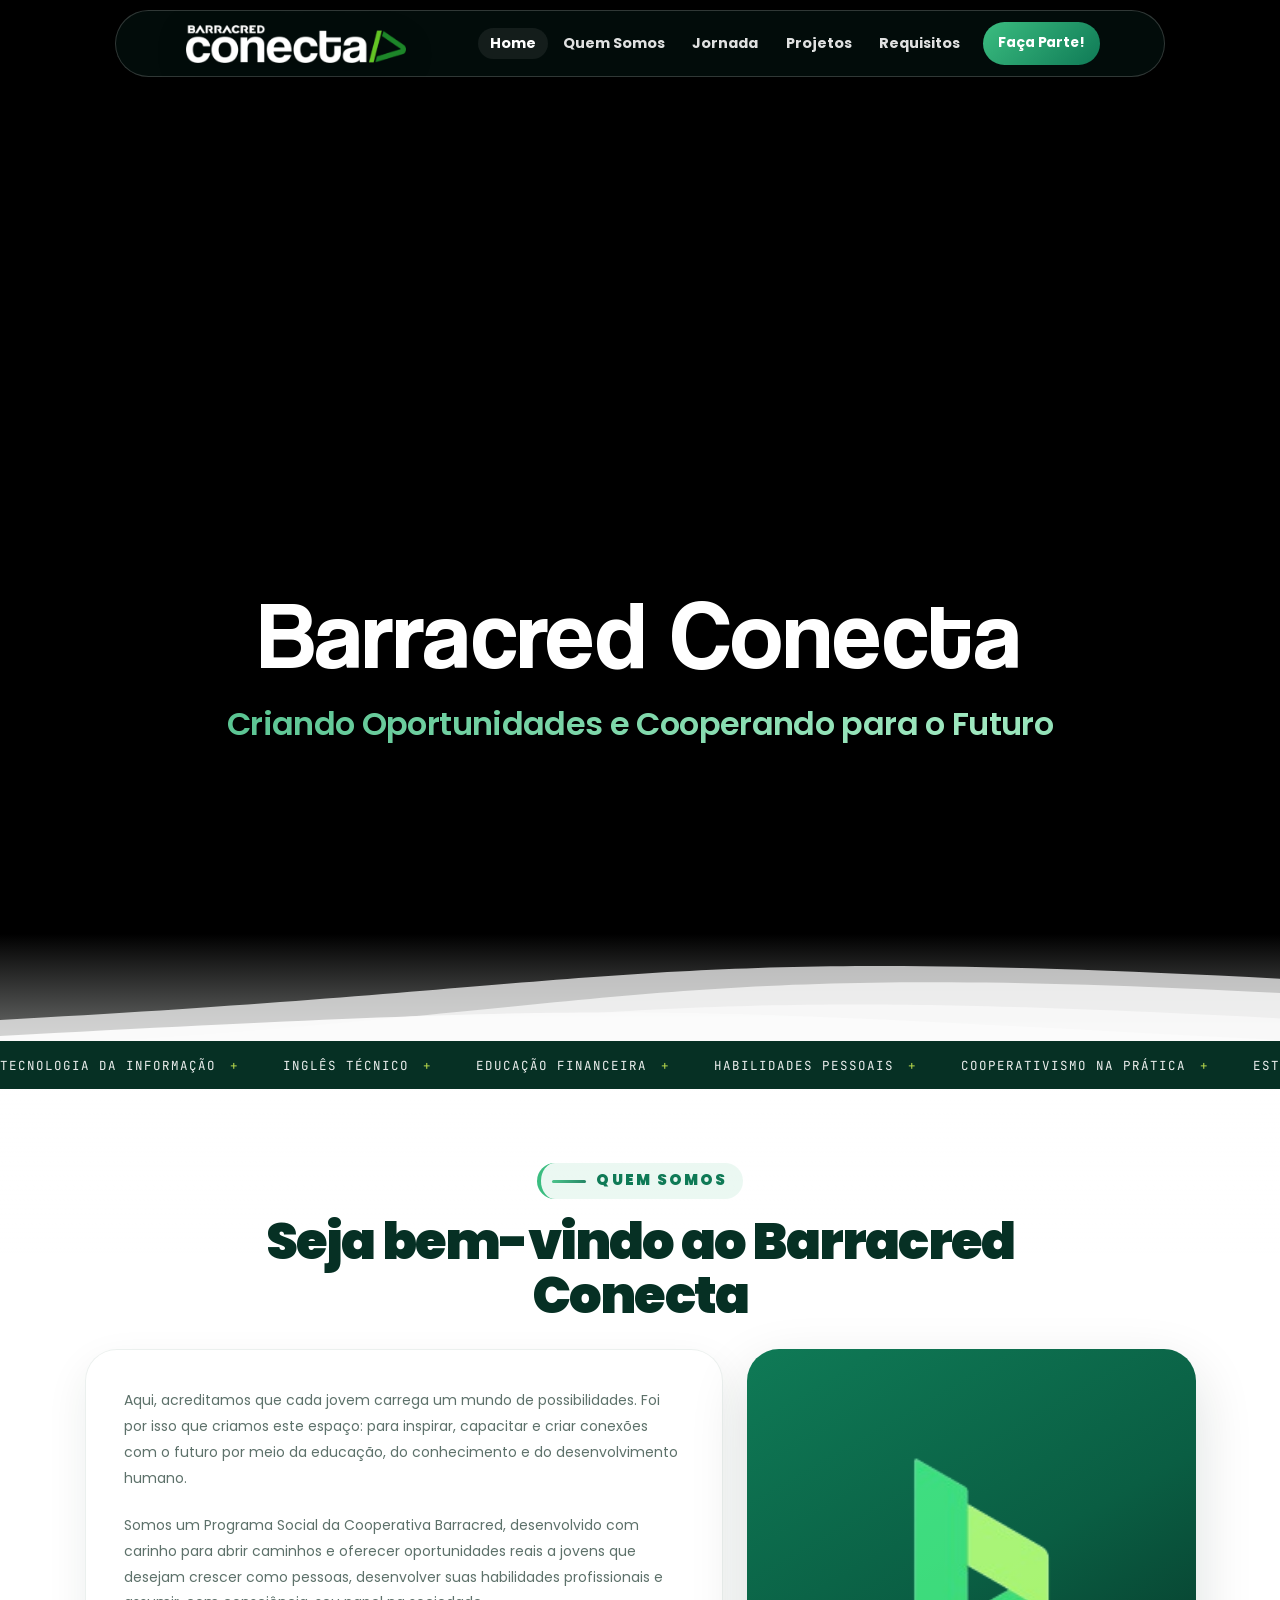
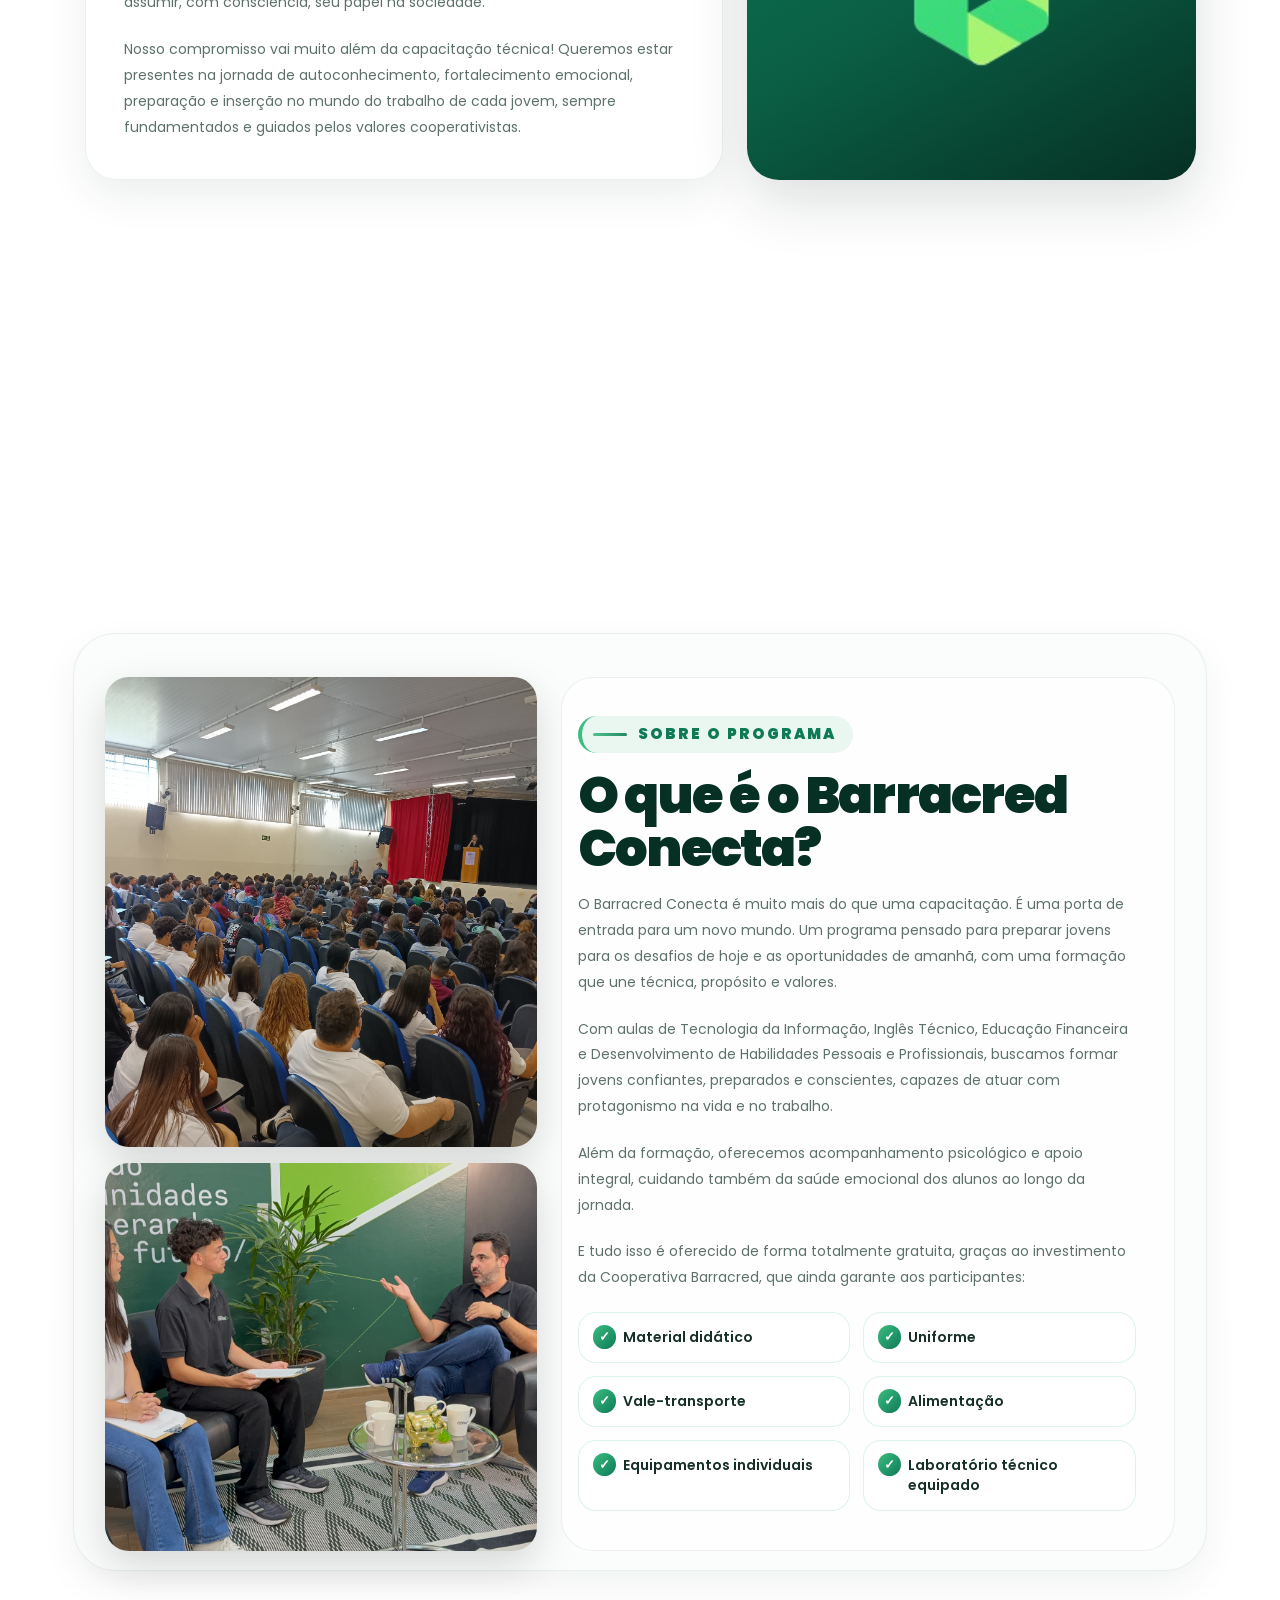
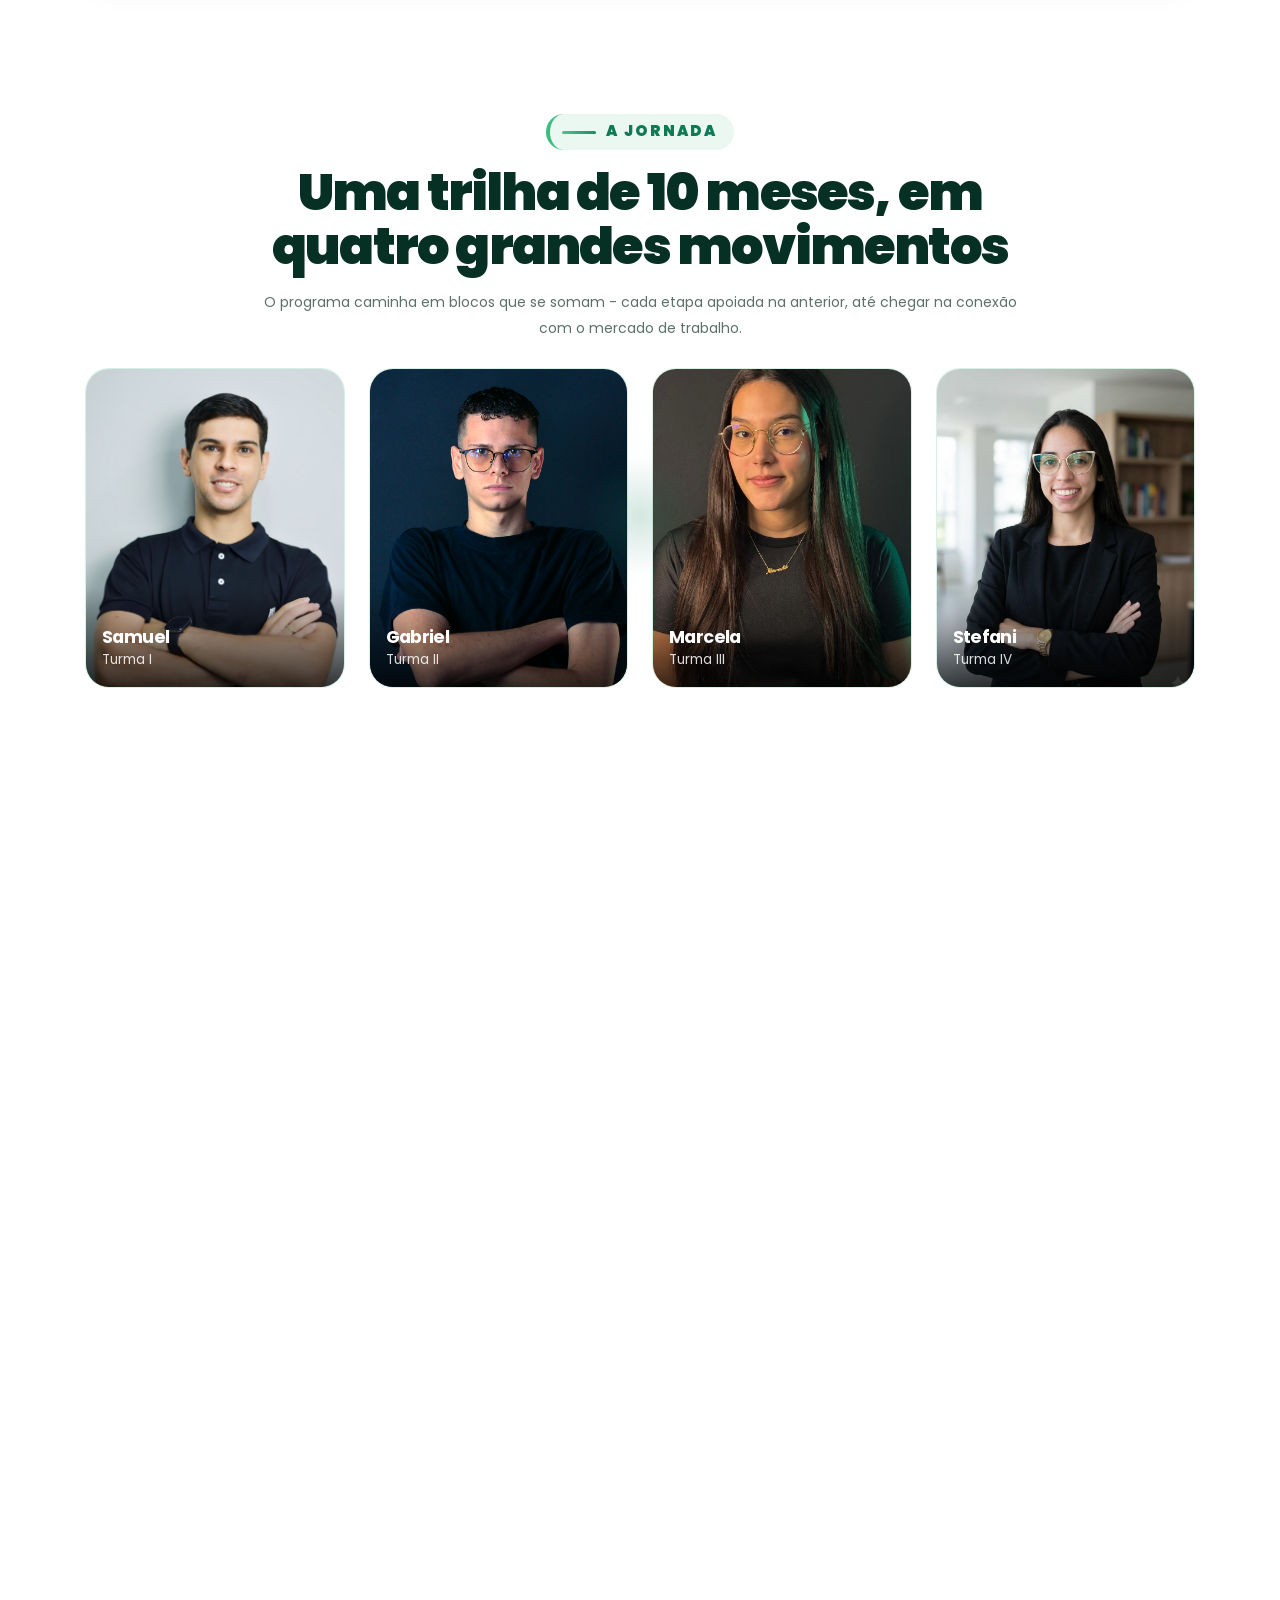
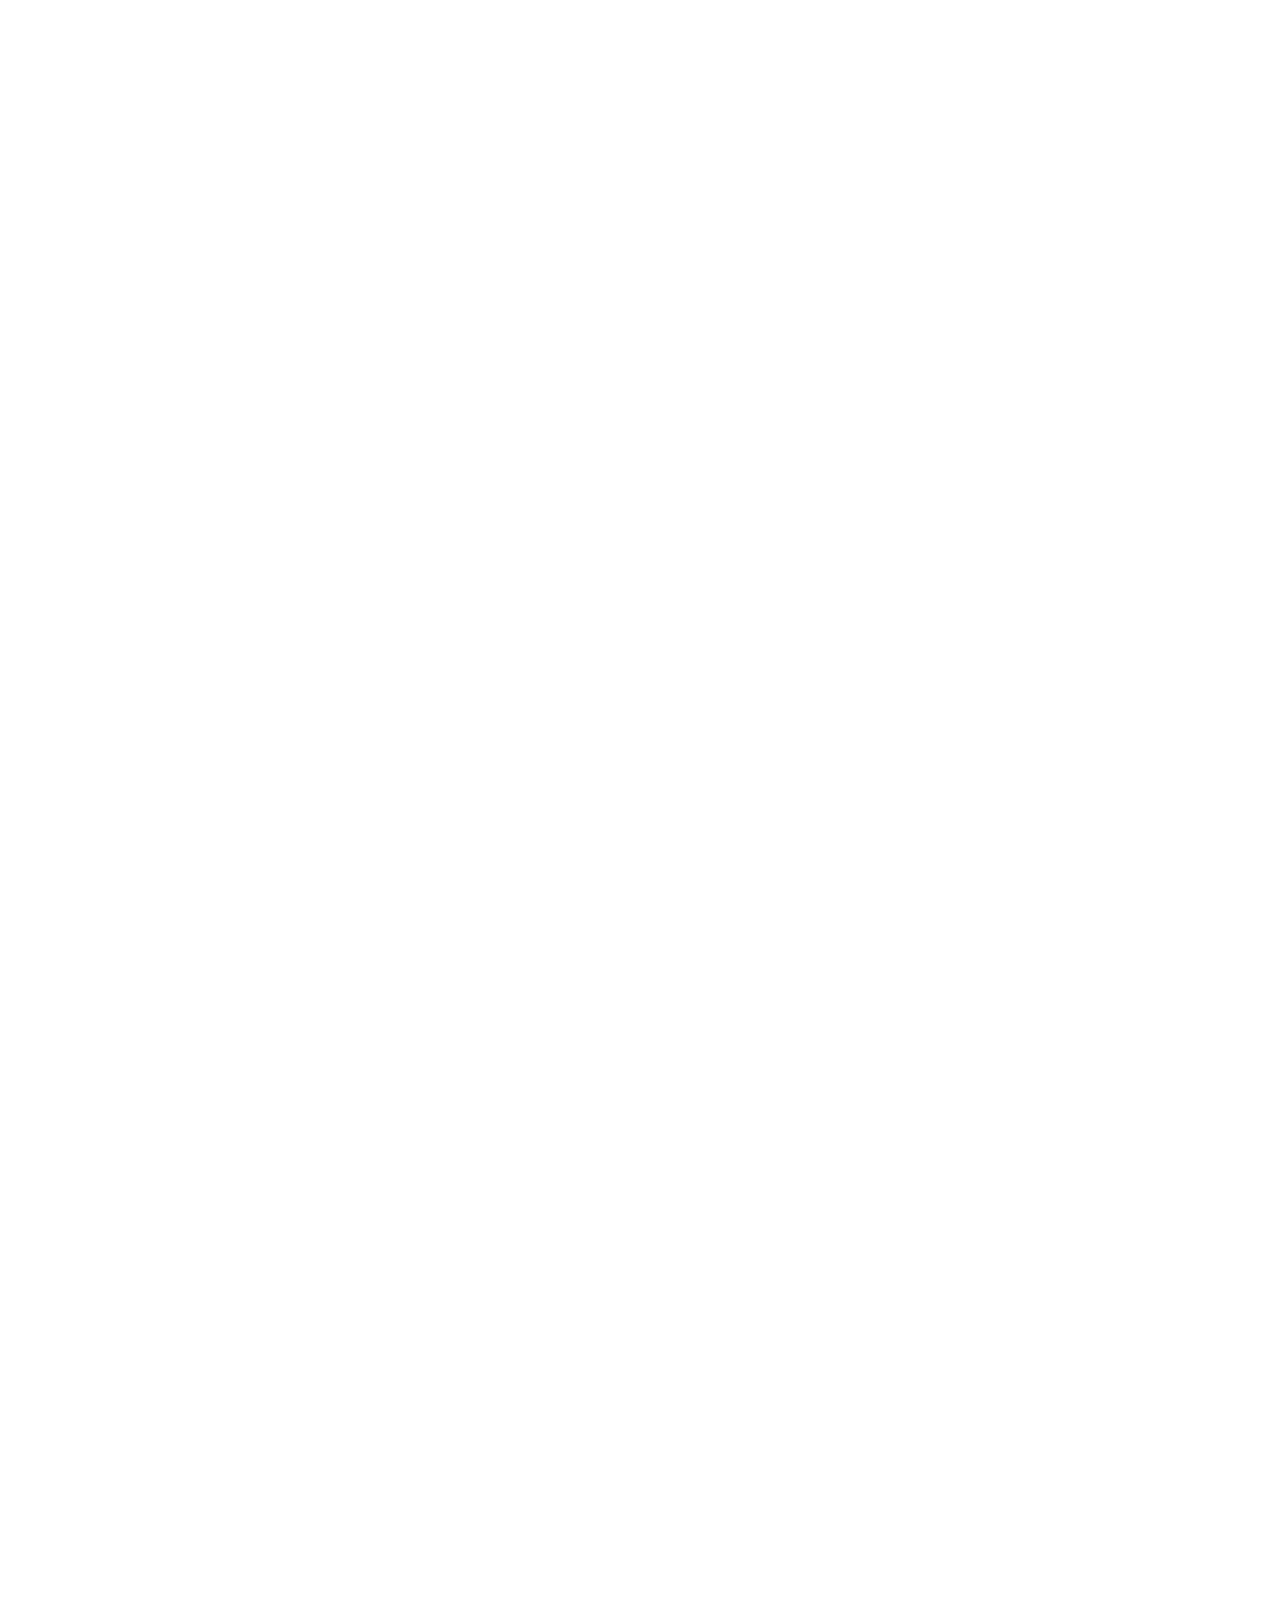
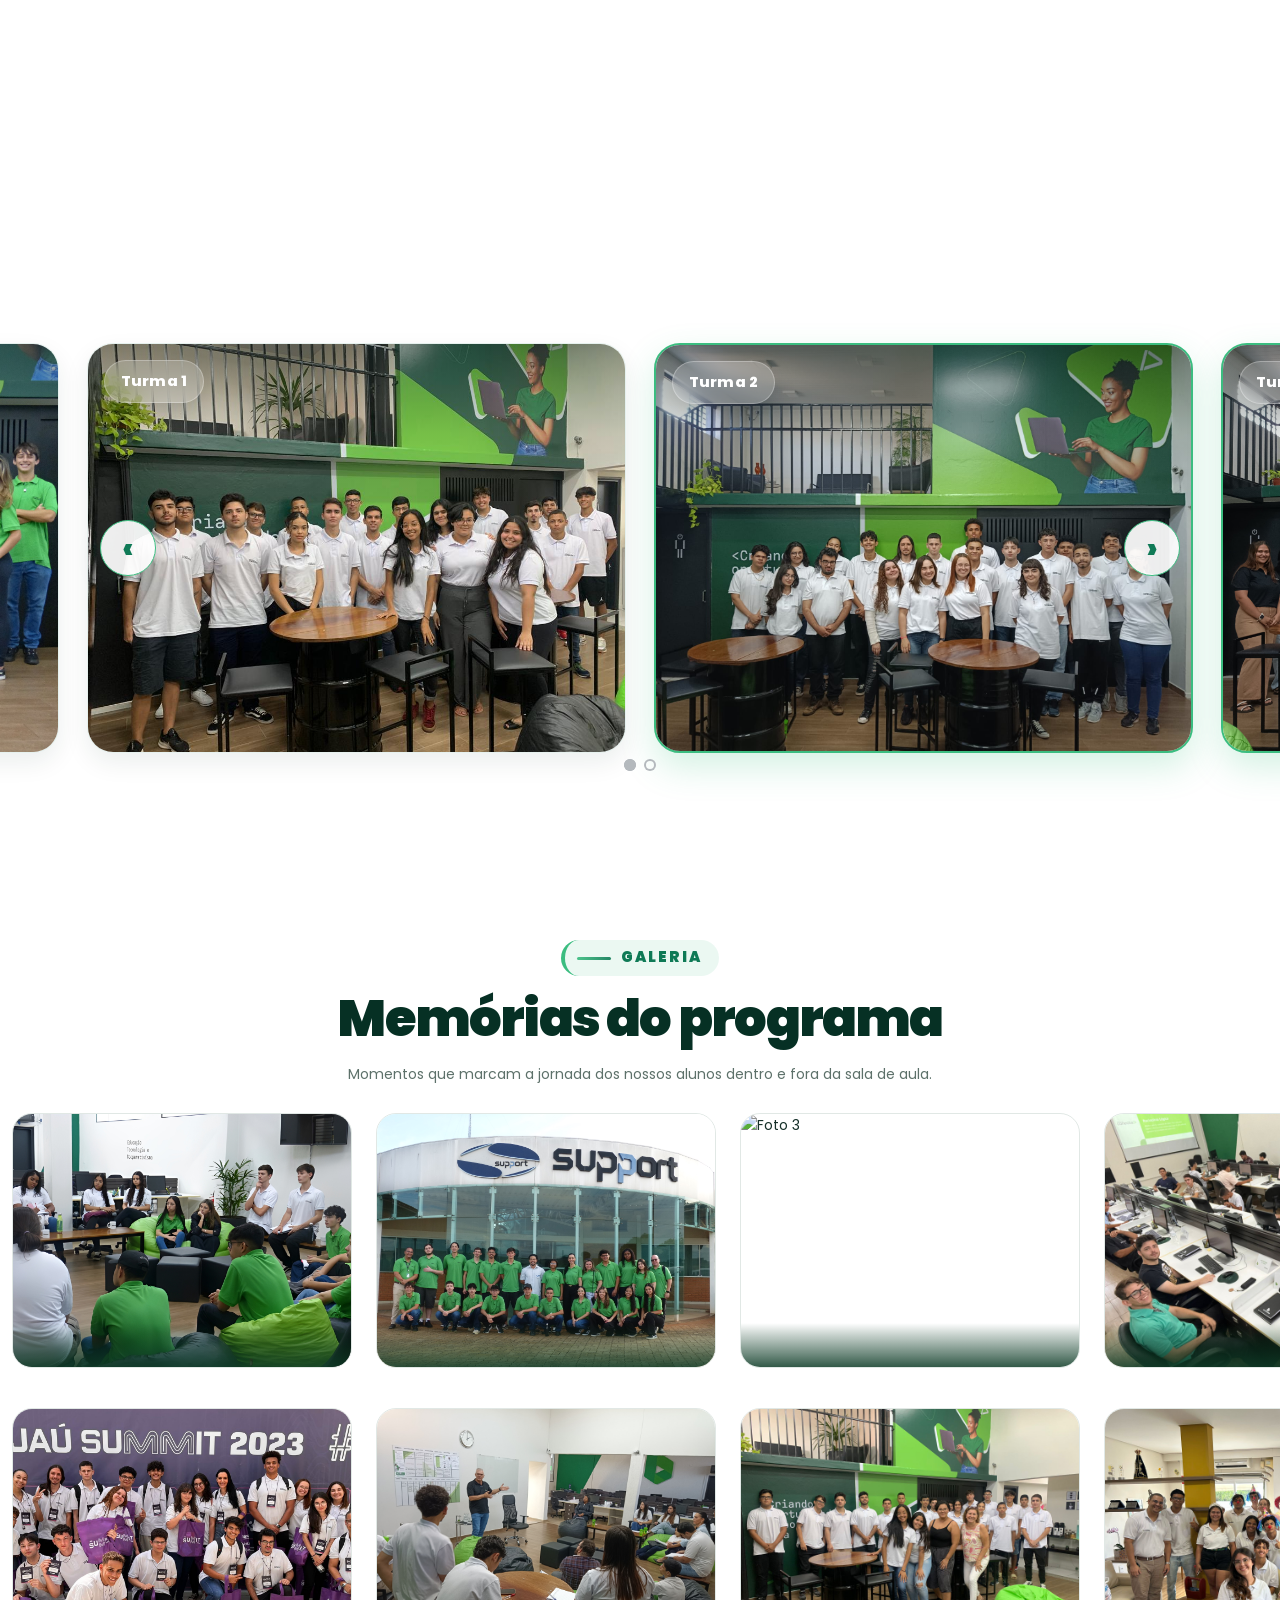
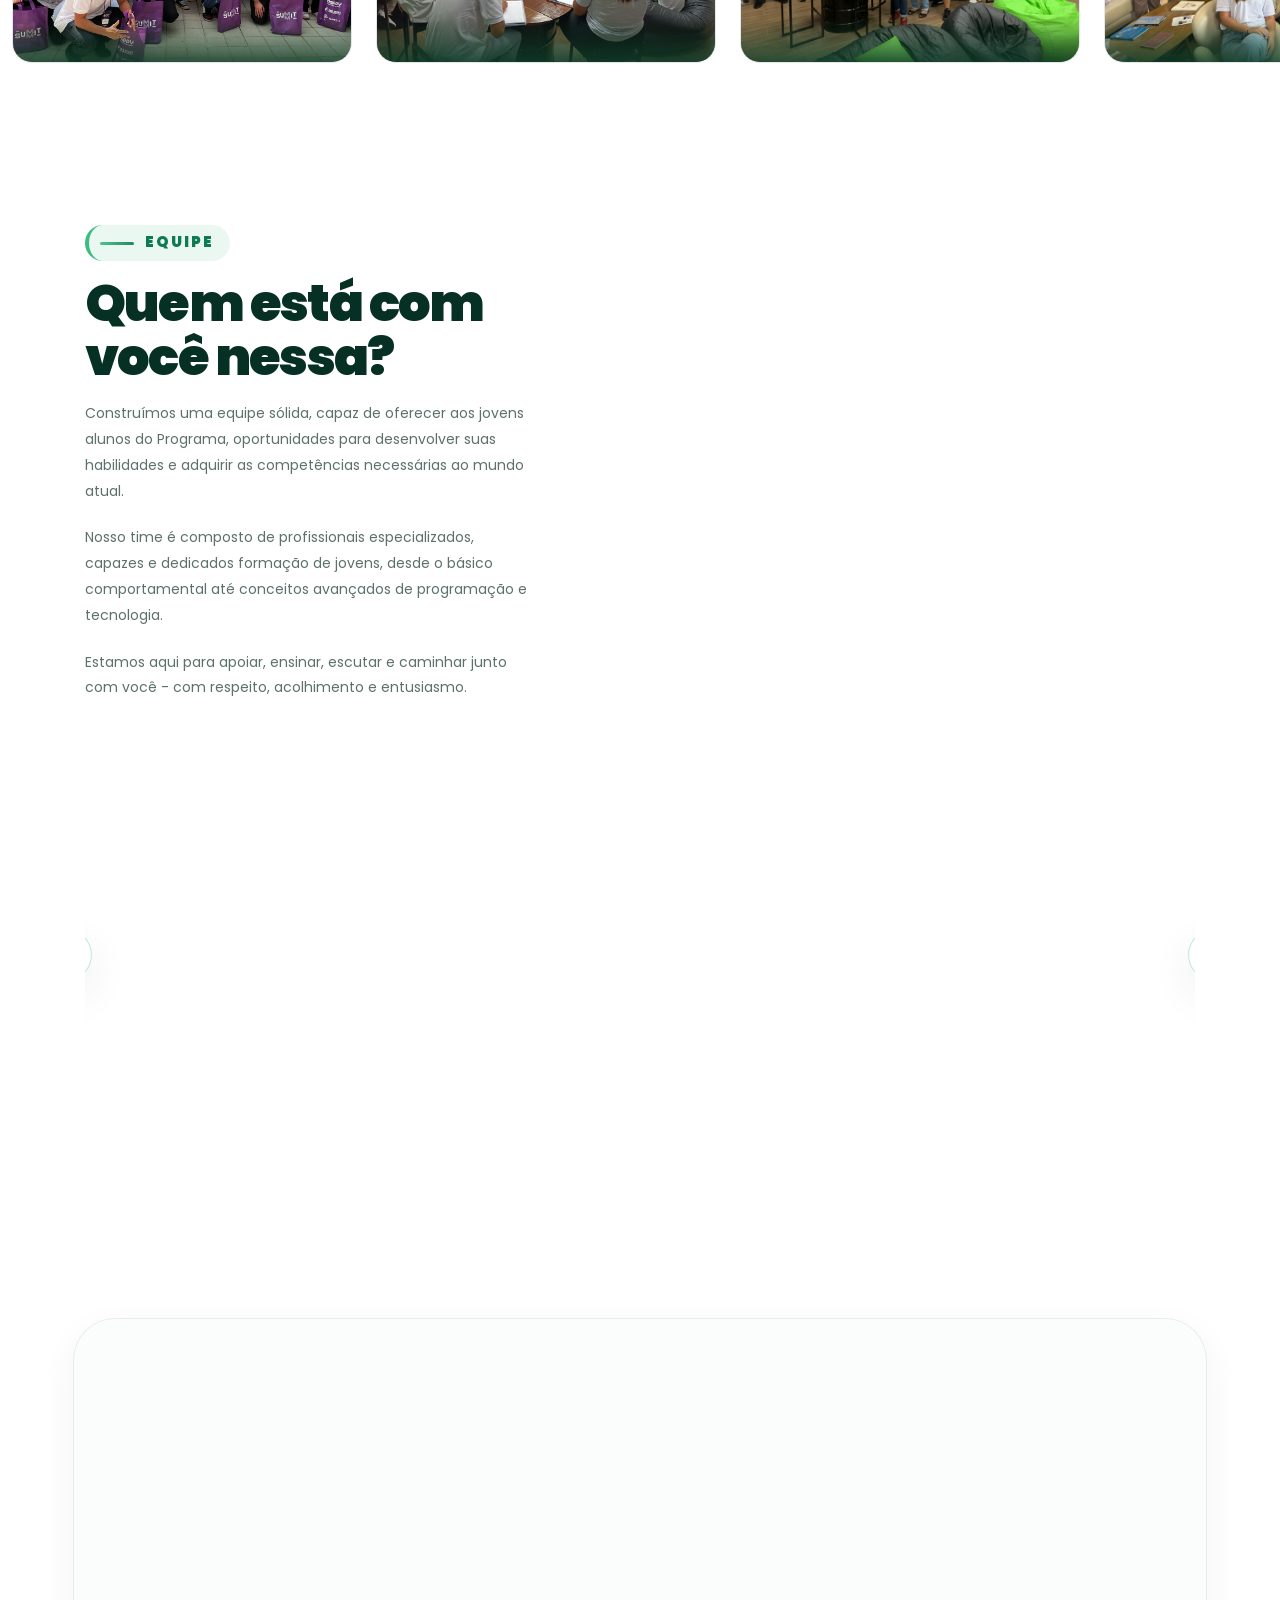
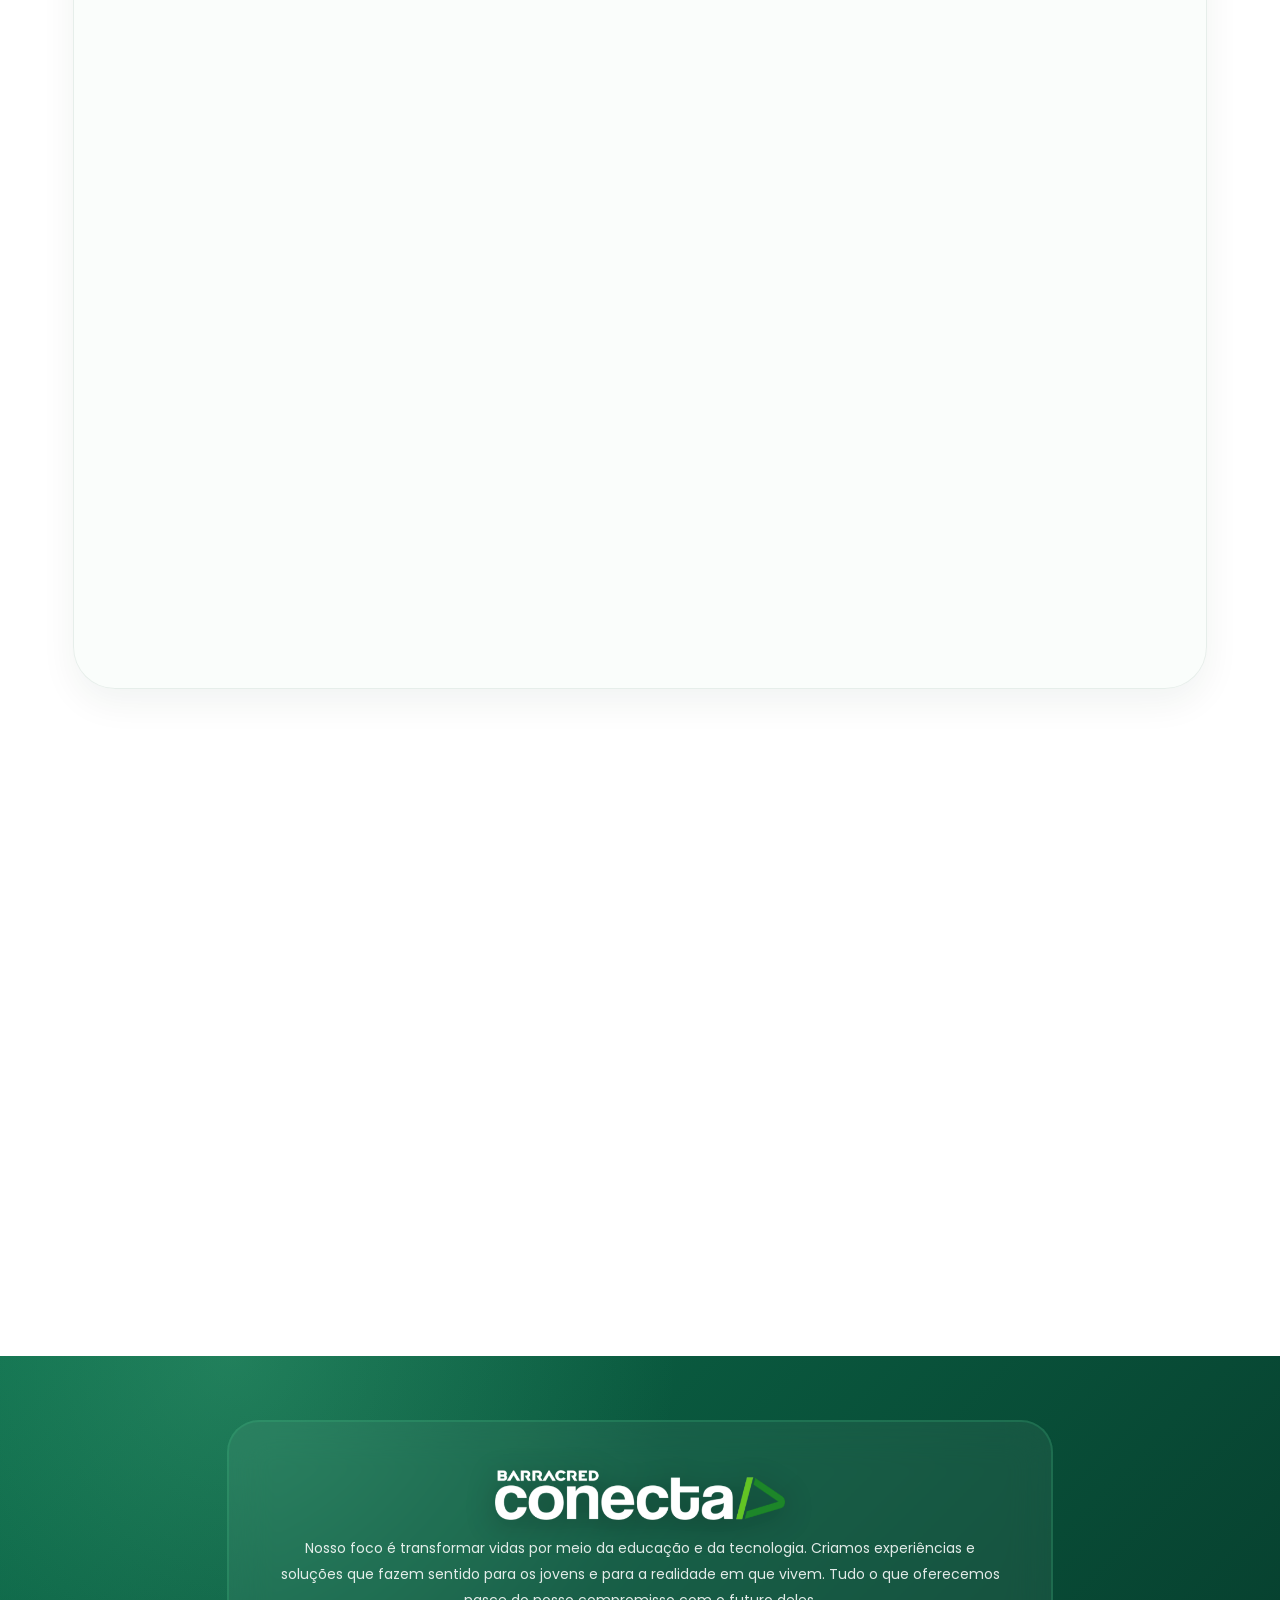
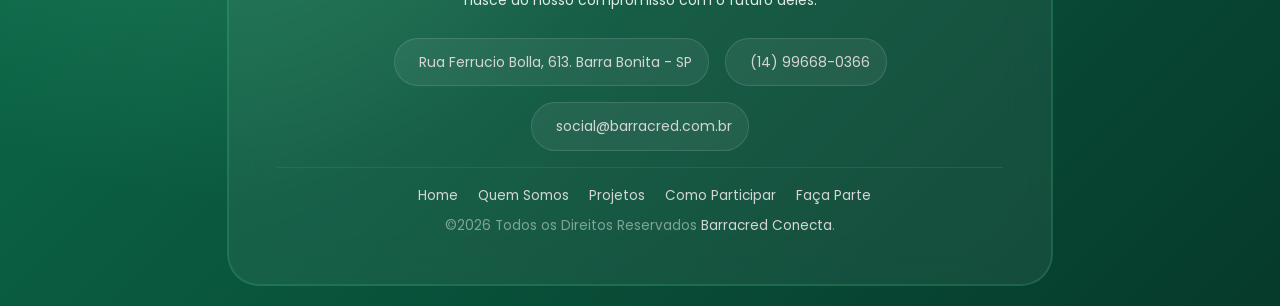
==== commit 9b6818eb: "jp" ====
--- a/nova-v2/index.html
+++ b/nova-v2/index.html
@@ -137,11 +137,19 @@
     <section class="section-modern program-section">
       <div class="container">
         <div class="row align-items-stretch g-4 glass-split program-split">
-          <div class="col-lg-5 d-flex">
-            <div class="image-frame program-image-frame w-100 h-100">
-            <img src="" alt="">
-            </div>
-          </div>
+        <div class="col-lg-5">
+  <div class="about-photo-grid">
+
+    <div class="about-photo-card reveal-card">
+      <img src="assets/images/home/Imagem do WhatsApp de 2025-05-01 à(s) 08.56.09_7da9d661.jpg.jpeg" alt="Momentos do Barracred Conecta">
+    </div>
+
+    <div class="about-photo-card reveal-card">
+      <img src="assets/images/home/IMG_0208.JPG.jpeg" alt="Atividades do Barracred Conecta">
+    </div>
+
+  </div>
+</div>
           <div class="col-lg-7">
             <div class="content-card ps-lg-3">
               <span class="eyebrow">Sobre o programa</span>
@@ -551,7 +559,7 @@
         <div class="row g-4 align-items-stretch glass-split participation-box">
           <div class="col-lg-6">
             <div class="image-frame h-100">
-              <img class="img-cover" src="assets/images/home/4.jpeg" alt="Jovens em atividade">
+              <img class="img-cover" src="assets/images/home/ChatGPT Image 13 de ago. de 2026, 15_57_20.png" alt="Jovens em atividade">
             </div>
           </div>
           <div class="col-lg-6">
--- a/nova-v2/assets/css/modern.css
+++ b/nova-v2/assets/css/modern.css
@@ -2605,3 +2605,74 @@
   position: relative;
   z-index: 2;
 }
+
+/* =========================================================
+   QUEM SOMOS — 2 CARDS DE FOTOS
+   ========================================================= */
+
+.about-photo-grid {
+  display: grid;
+  grid-template-columns: 1fr;
+  gap: 1rem;
+  height: 100%;
+}
+
+.about-photo-card {
+  position: relative;
+  min-height: 230px;
+  overflow: hidden;
+  border-radius: 24px;
+  background: rgba(255, 255, 255, 0.08);
+  box-shadow: 0 15px 40px rgba(0, 0, 0, 0.15);
+  transition: transform 0.35s ease, box-shadow 0.35s ease;
+}
+
+.about-photo-card:hover {
+  transform: translateY(-6px);
+  box-shadow: var(--bc-shadow-strong);
+}
+
+.about-photo-card img {
+  width: 100%;
+  height: 100%;
+  min-height: 230px;
+  object-fit: cover;
+  display: block;
+  transition: transform 0.5s ease;
+}
+
+.about-photo-card:hover img {
+  transform: scale(1.05);
+}
+
+
+/* TABLET */
+@media (max-width: 991.98px) {
+  .about-photo-grid {
+    grid-template-columns: 1fr 1fr;
+  }
+
+  .about-photo-card {
+    min-height: 260px;
+  }
+
+  .about-photo-card img {
+    min-height: 260px;
+  }
+}
+
+
+/* CELULAR */
+@media (max-width: 575.98px) {
+  .about-photo-grid {
+    grid-template-columns: 1fr;
+  }
+
+  .about-photo-card {
+    min-height: 230px;
+  }
+
+  .about-photo-card img {
+    min-height: 230px;
+  }
+}
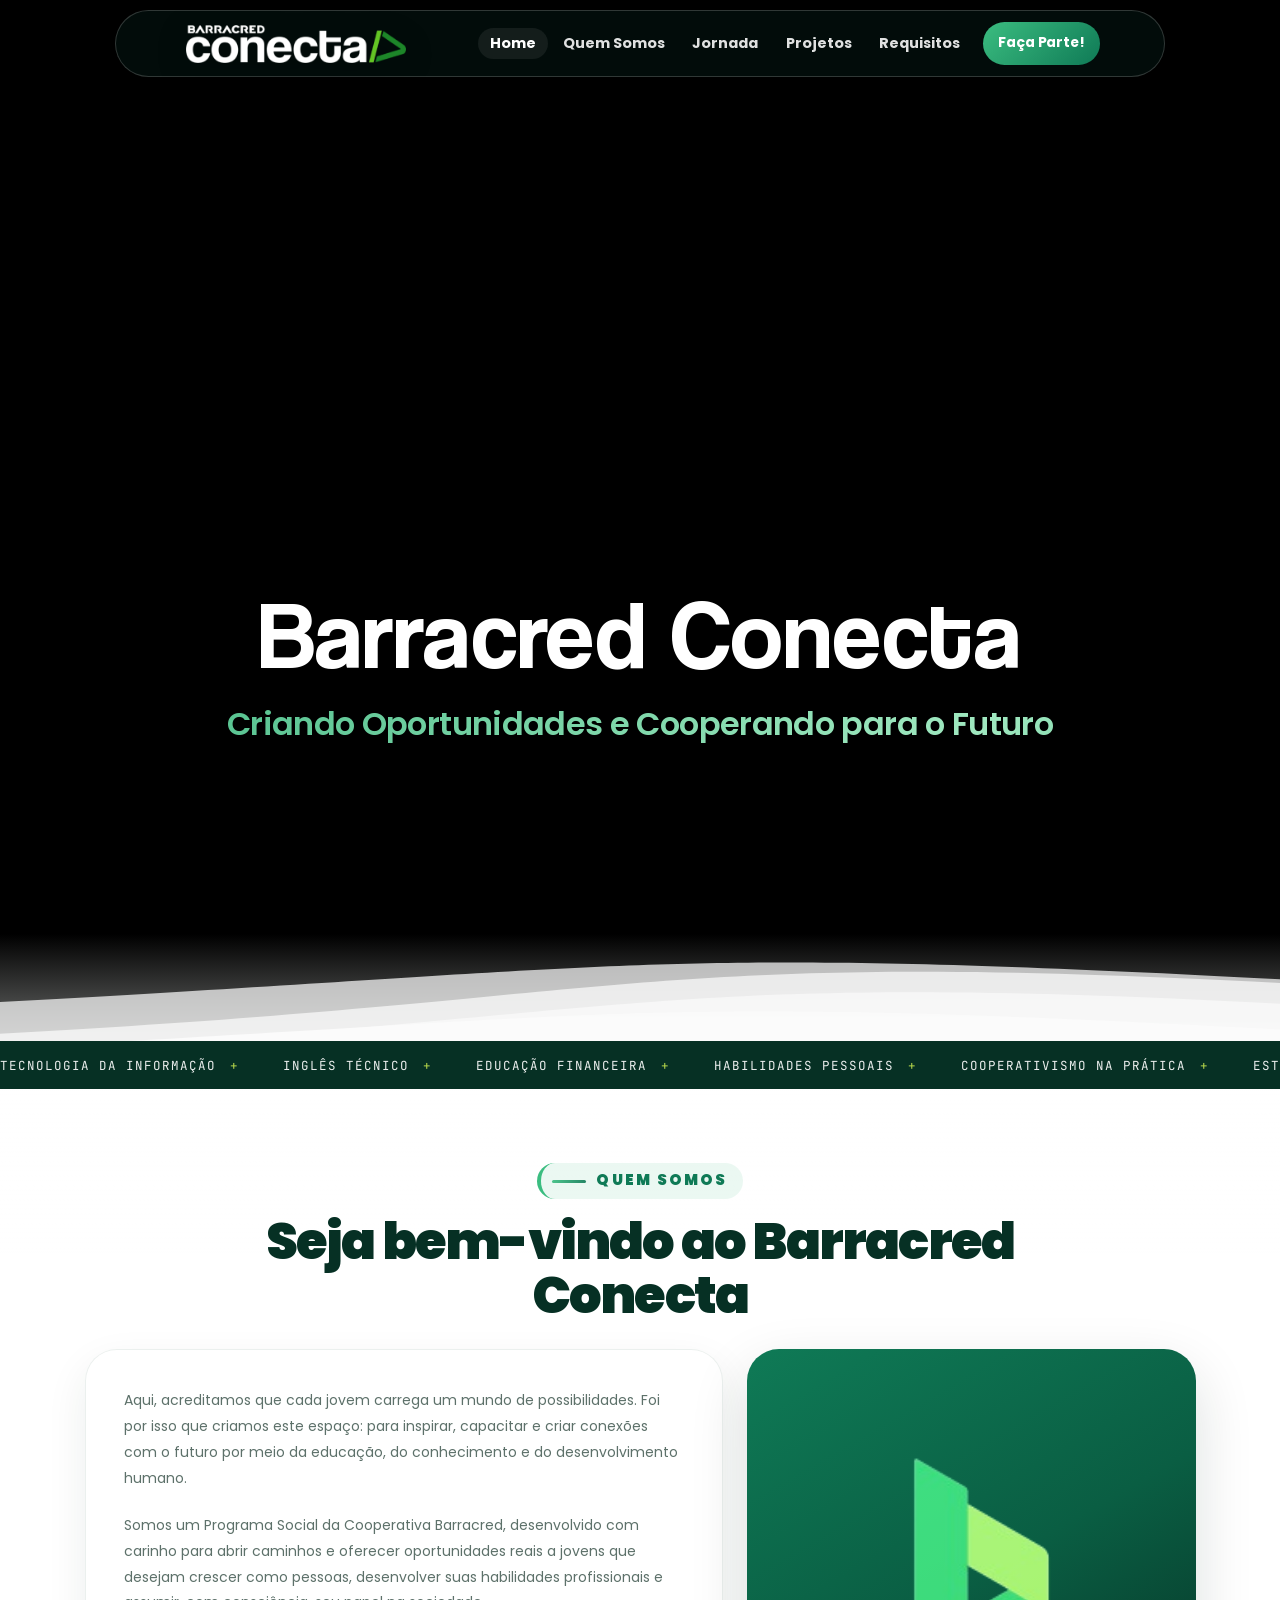
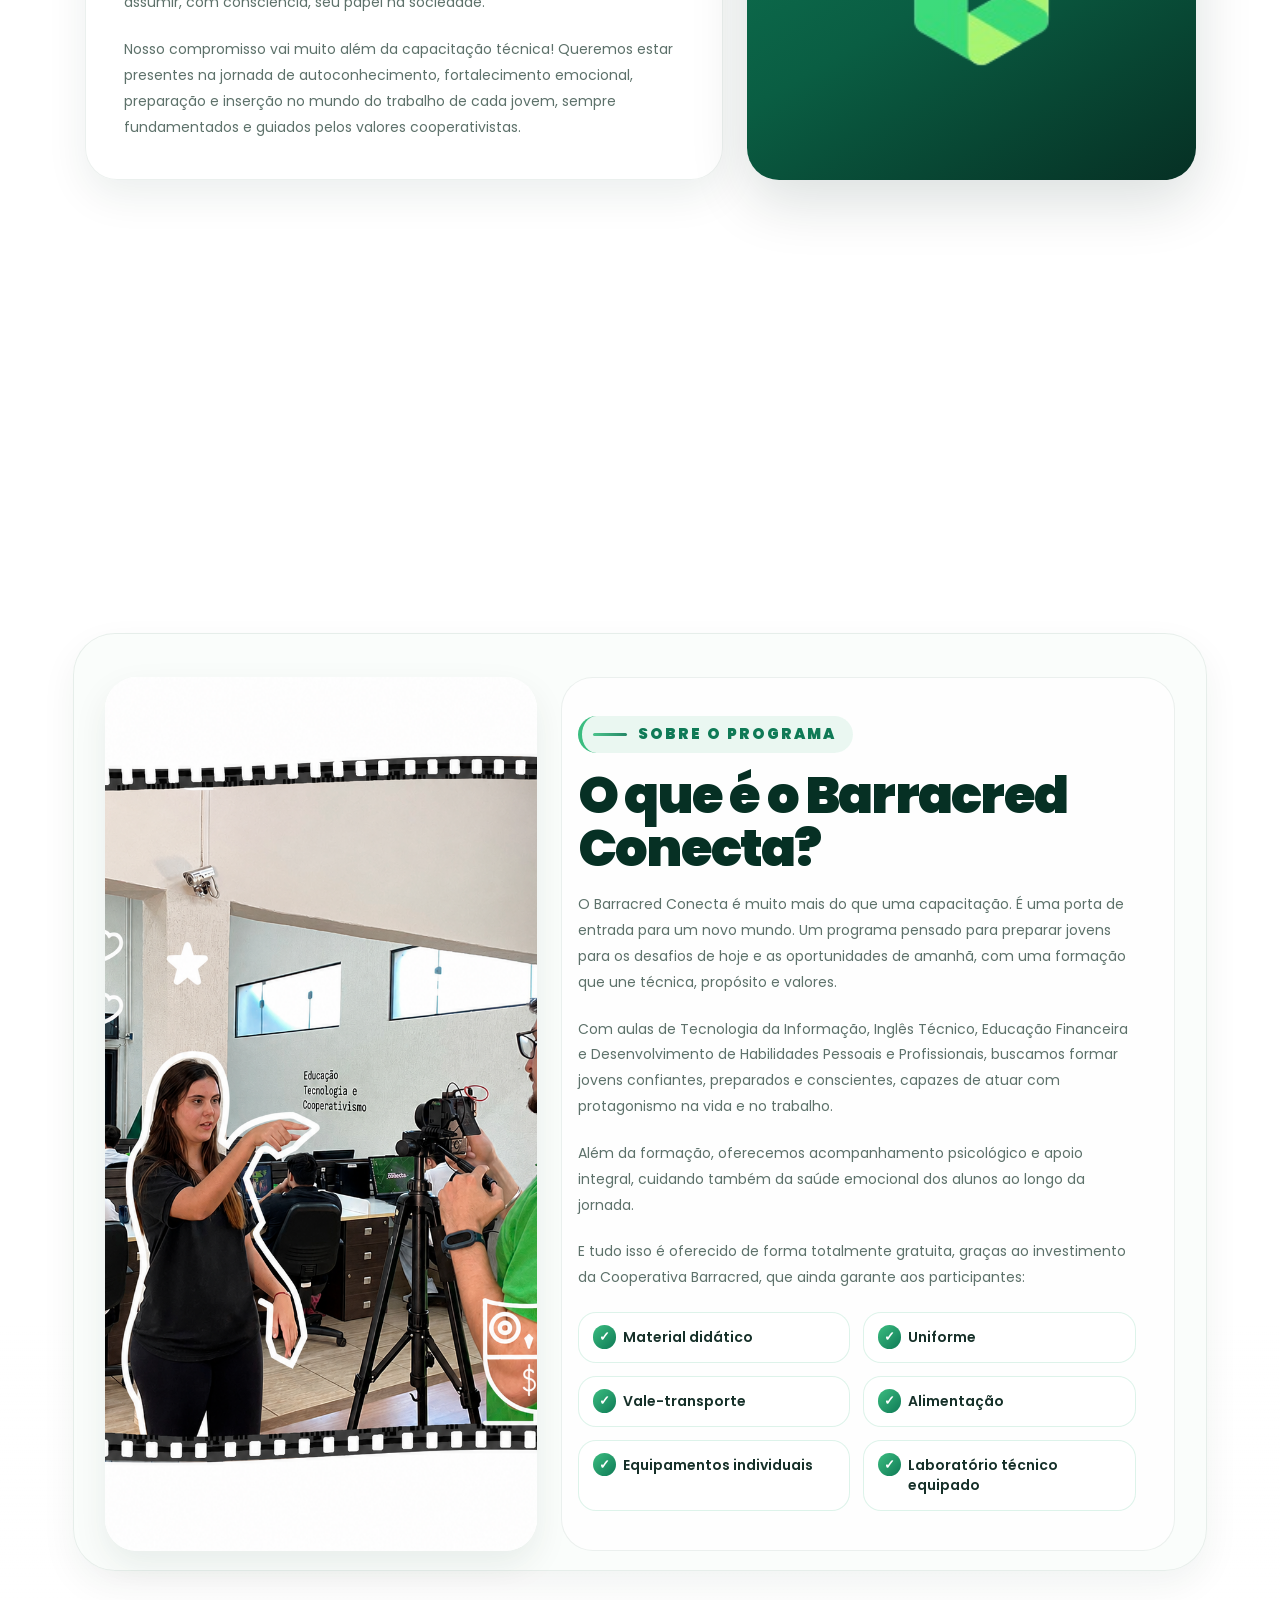
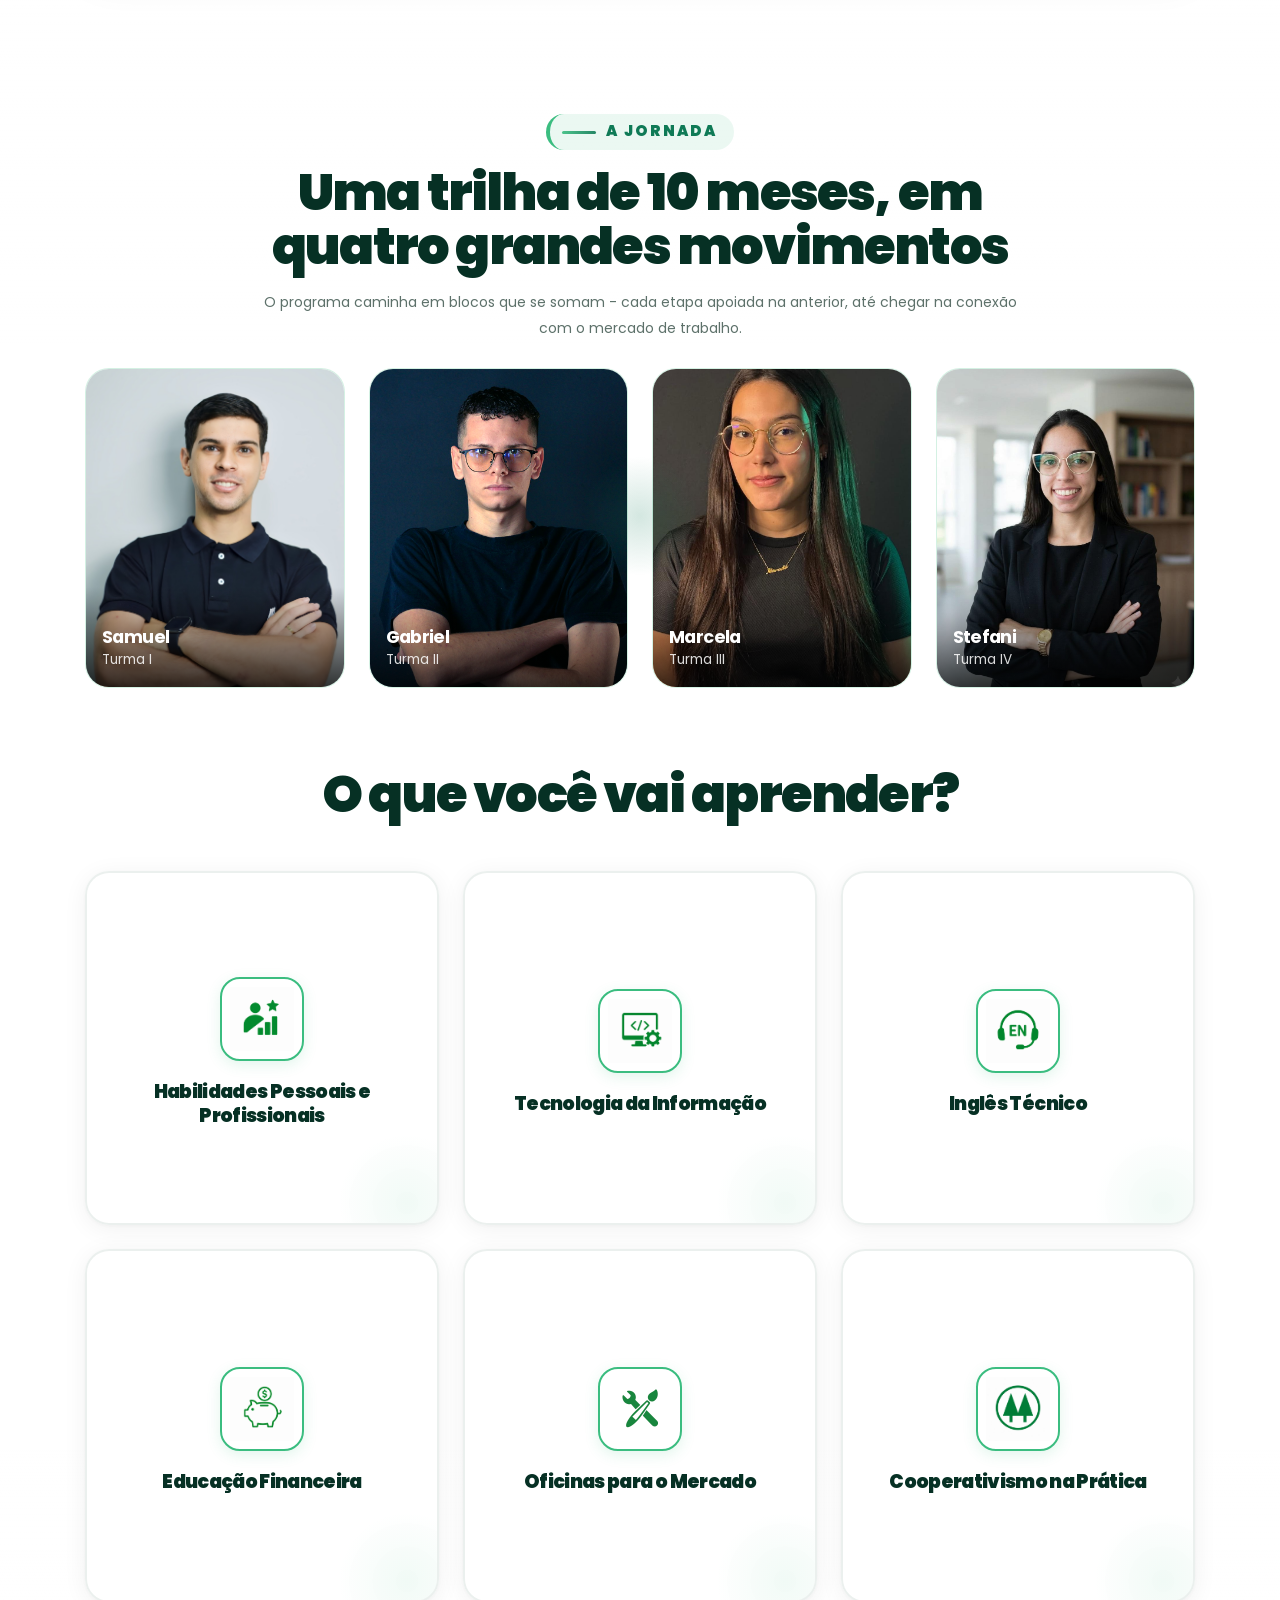
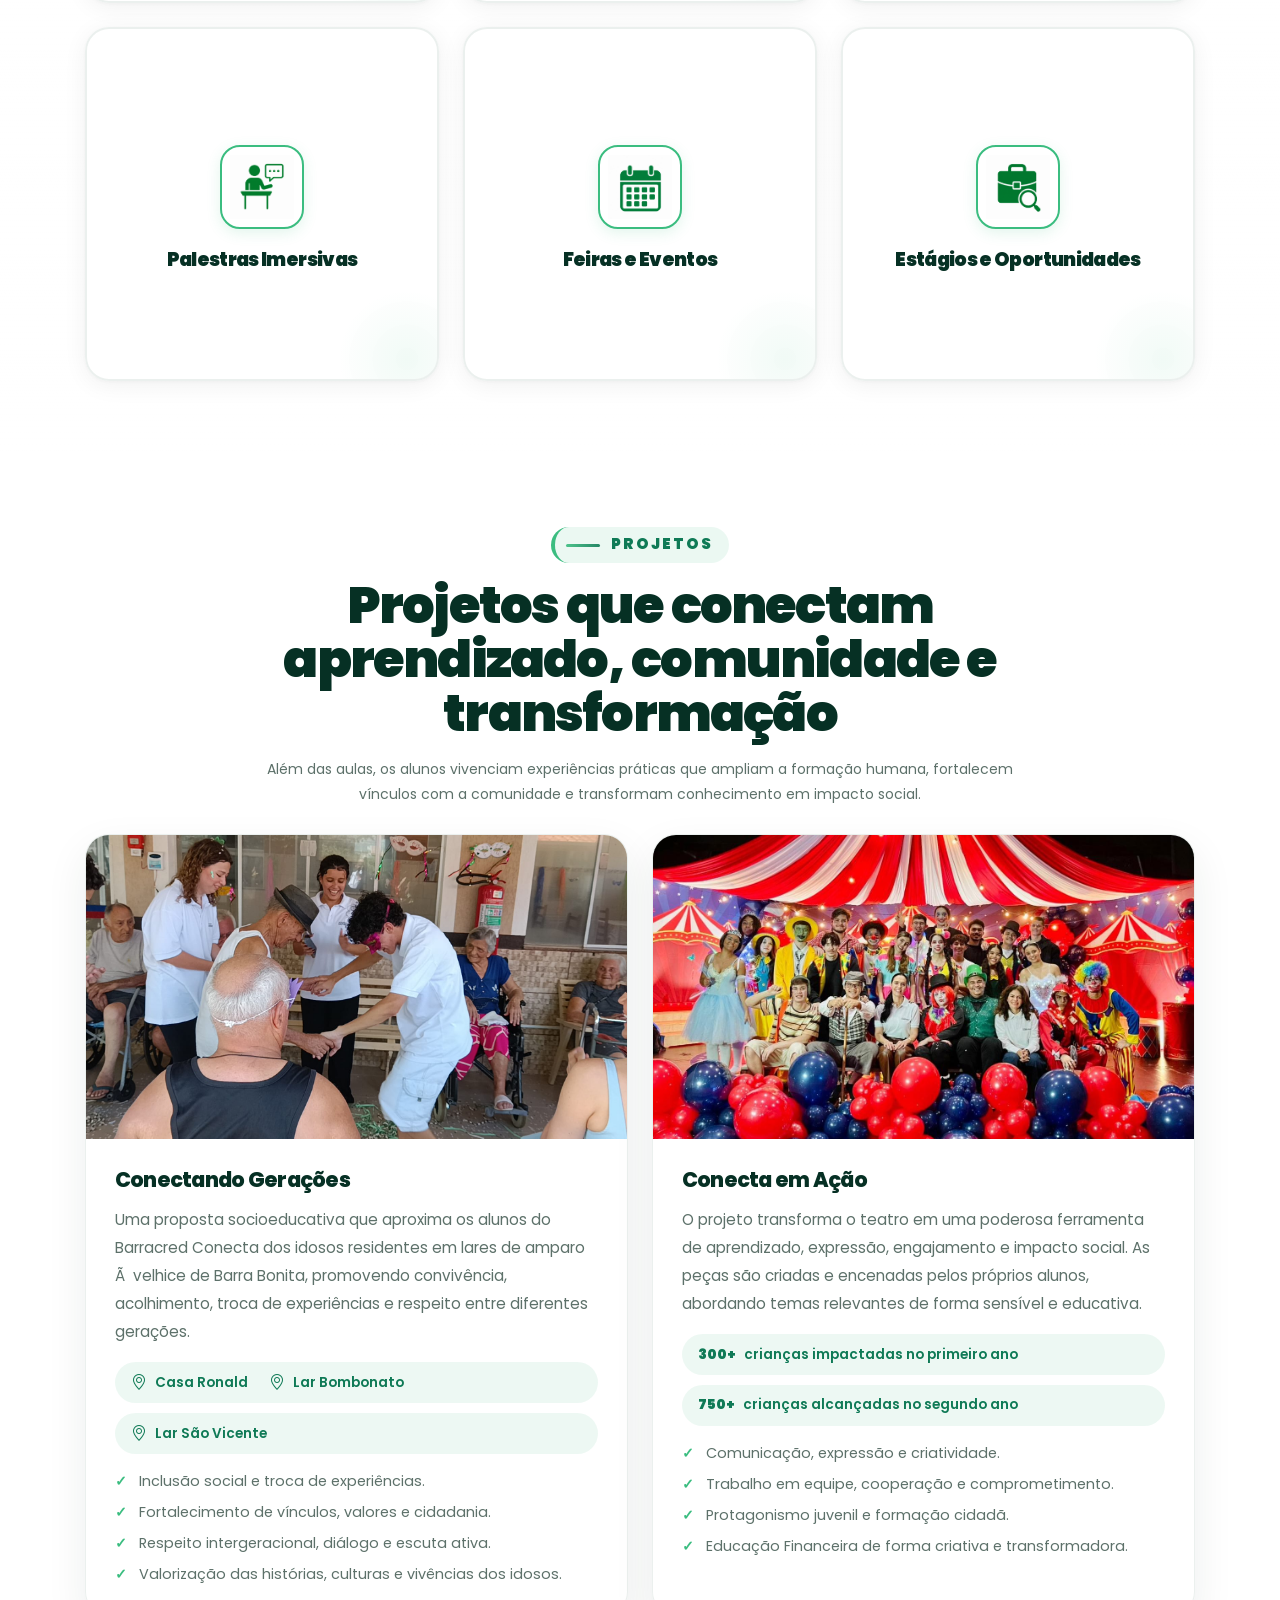
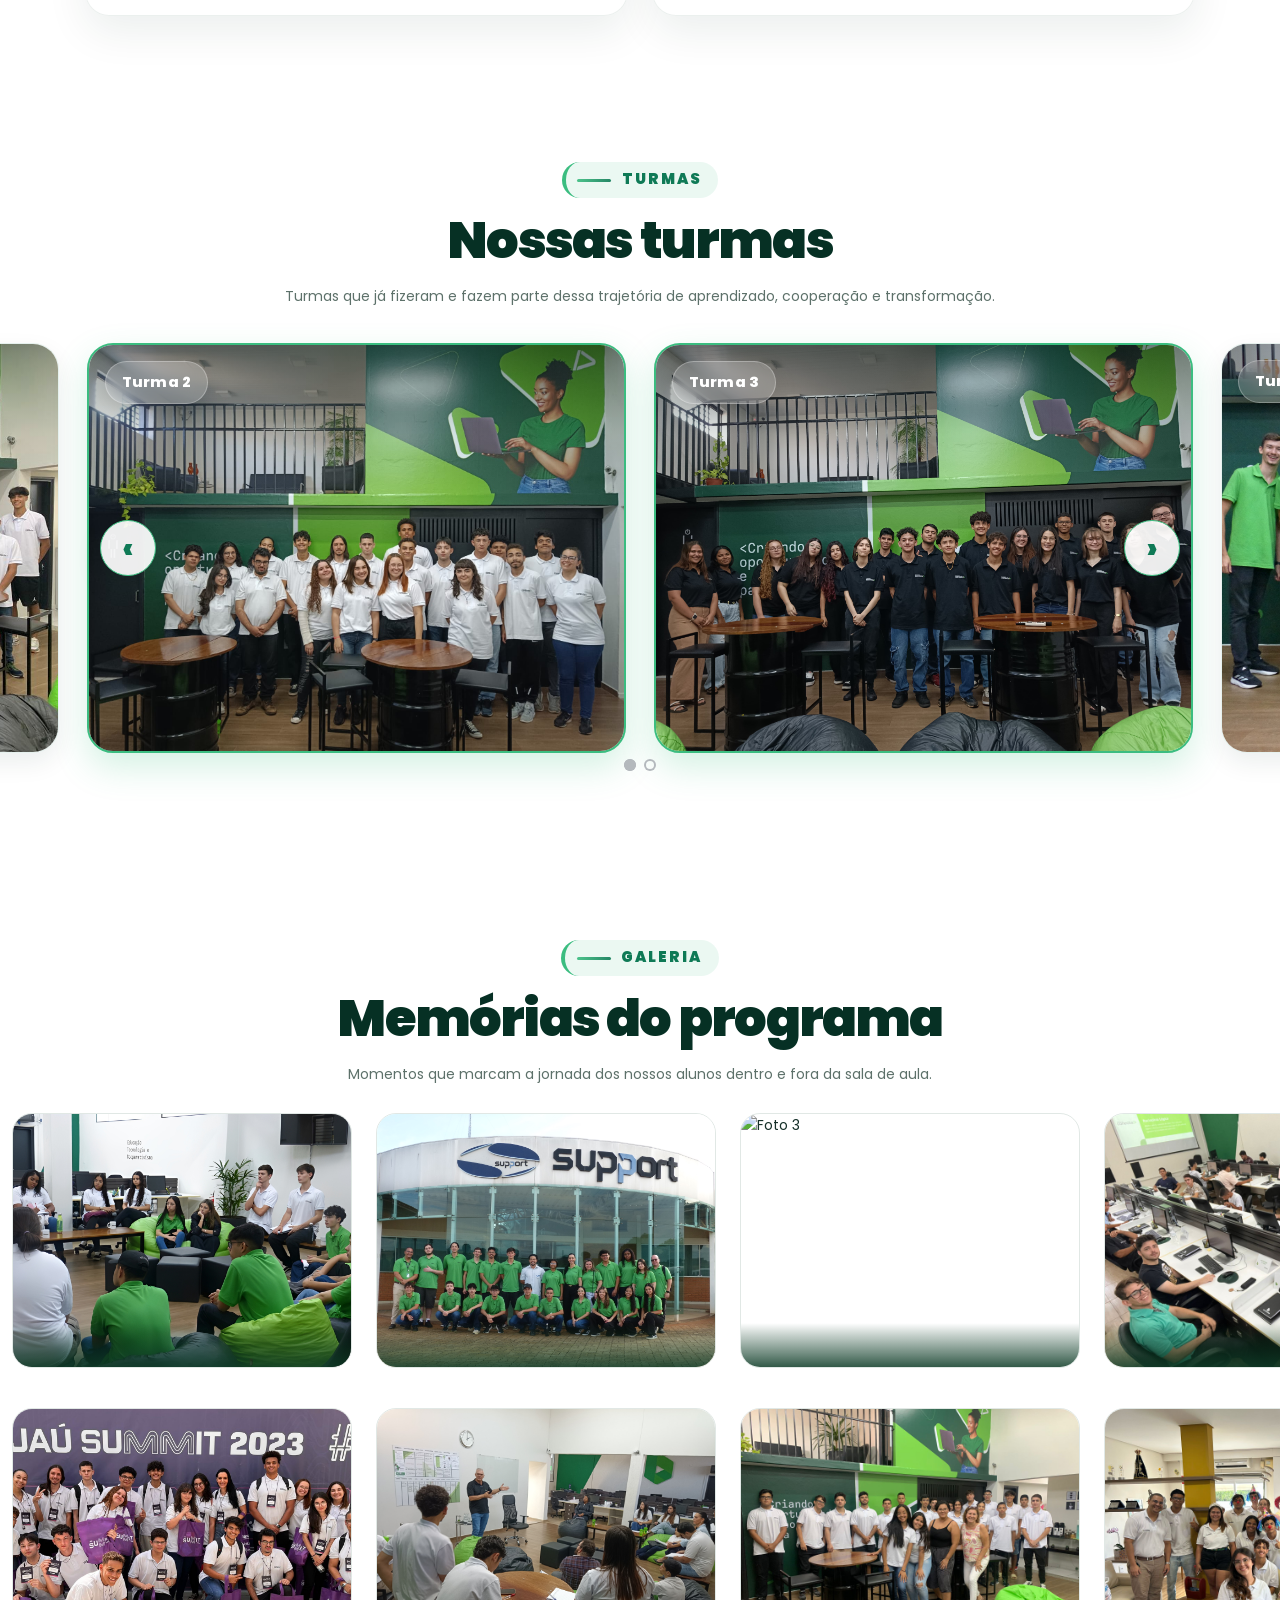
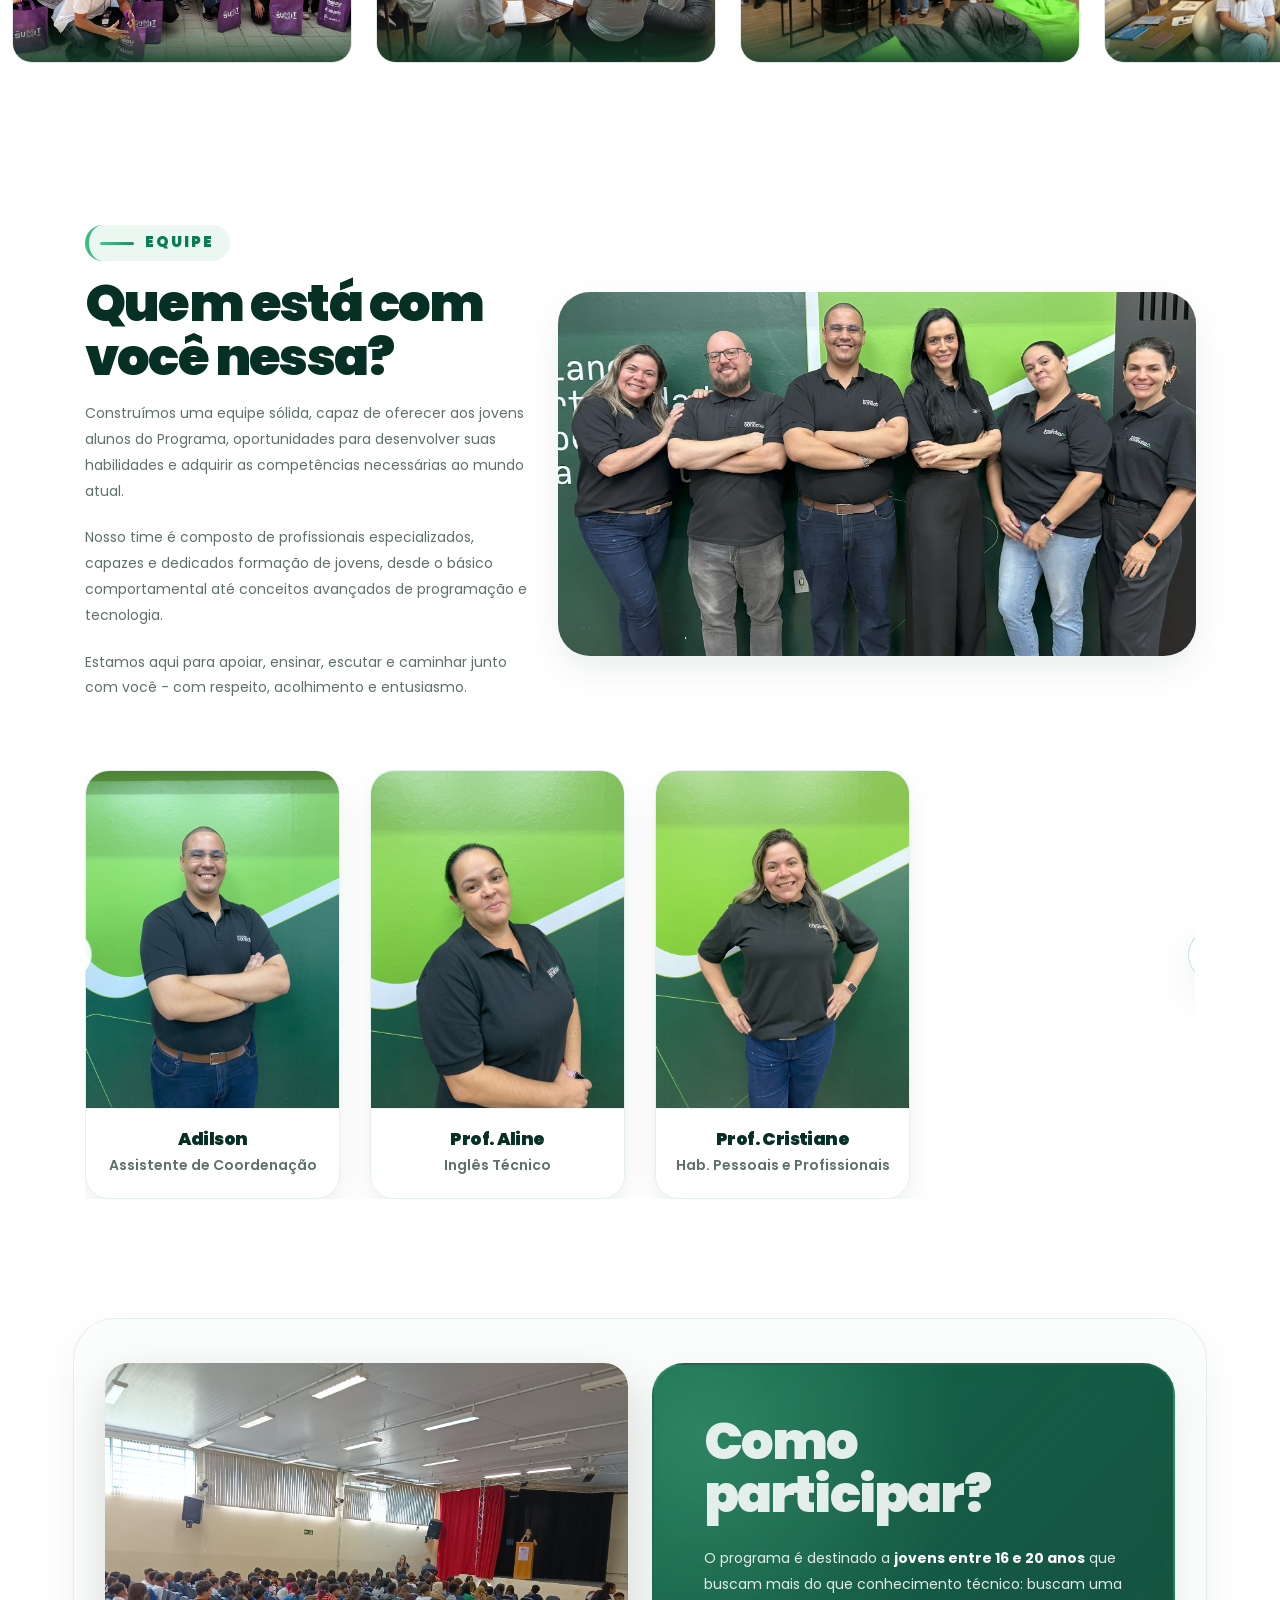
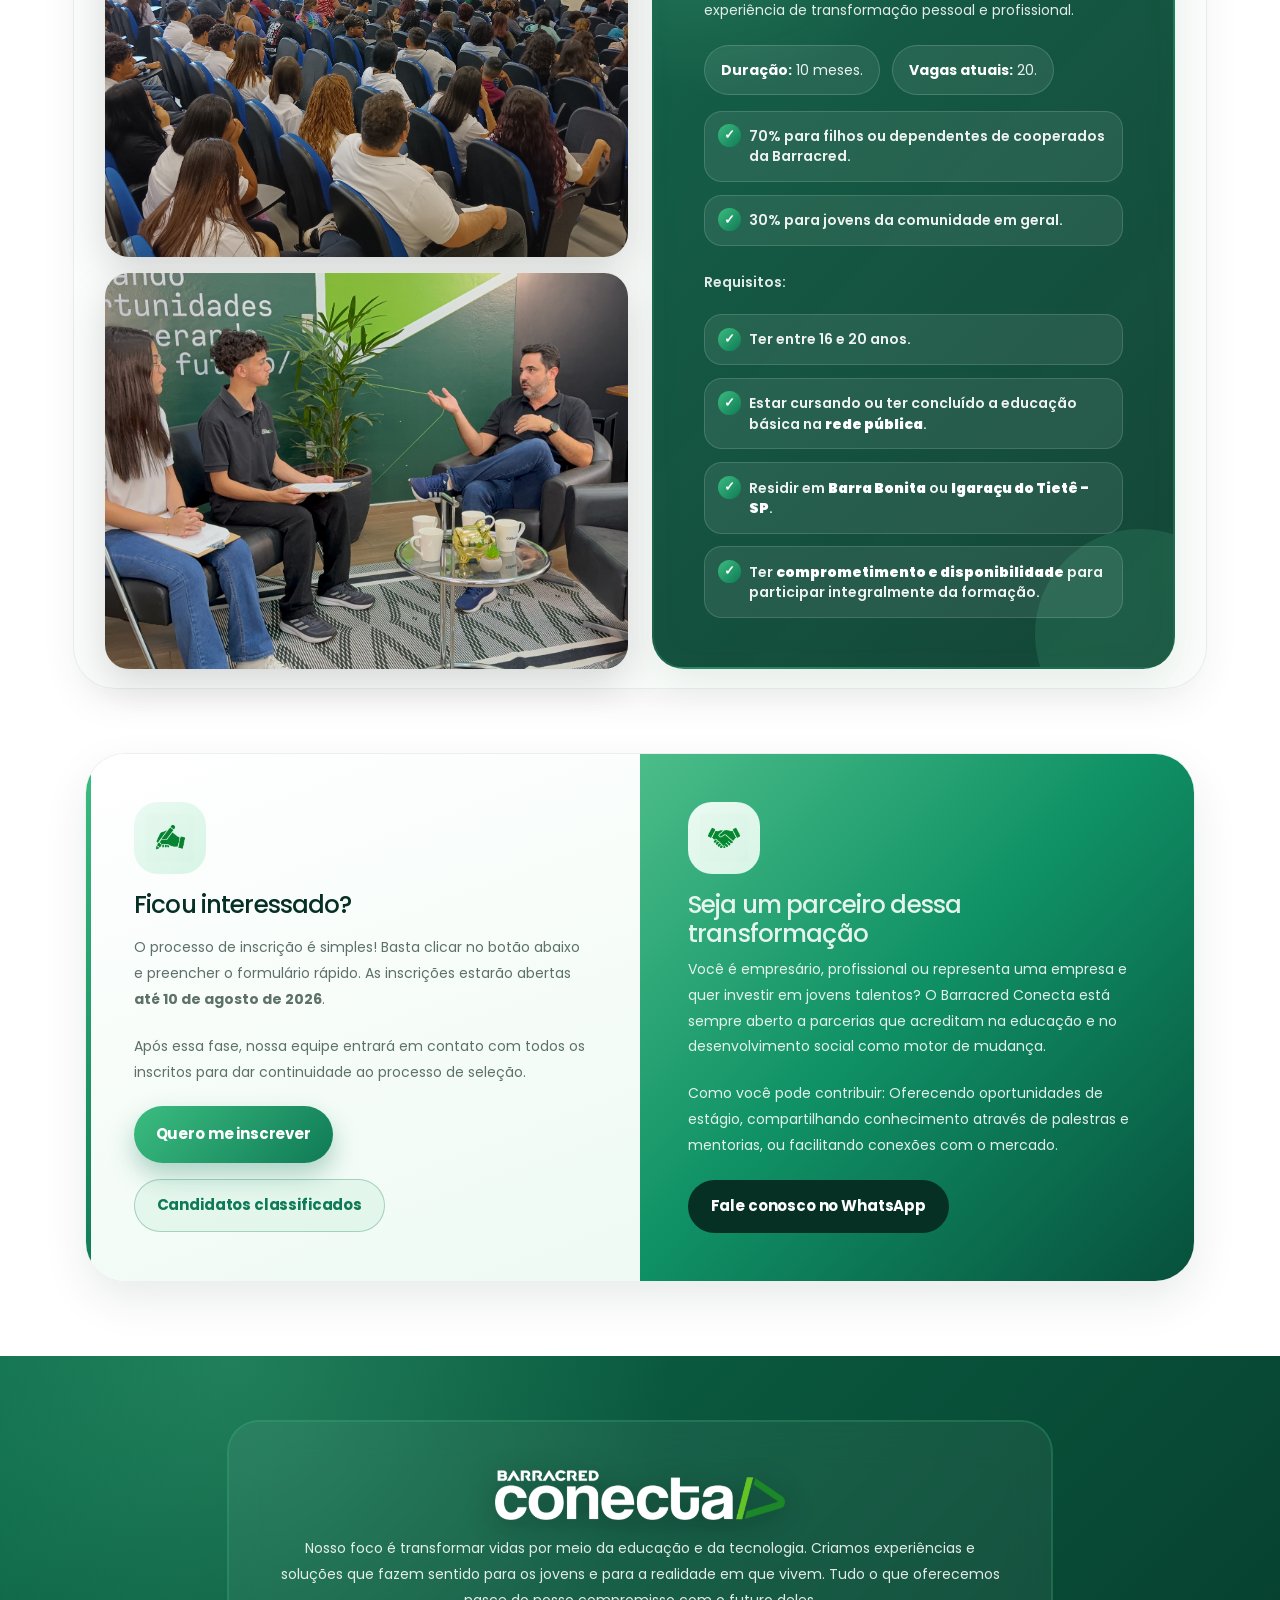
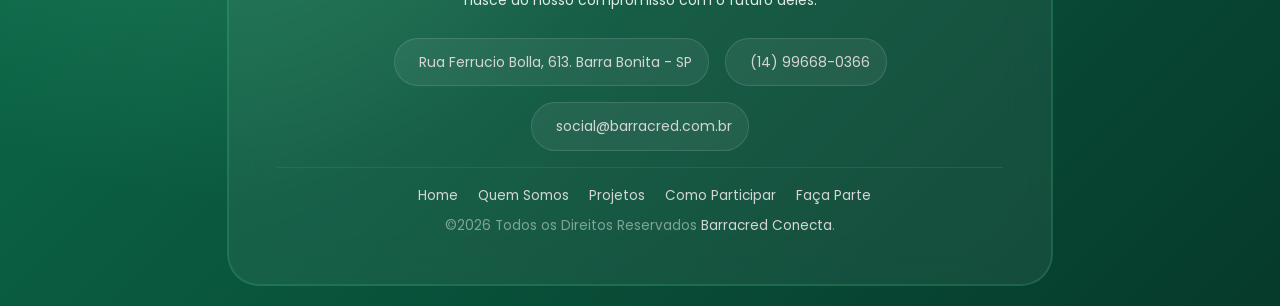
==== commit 6af194e6: "apresentacao" ====
--- a/nova-v2/index.html
+++ b/nova-v2/index.html
@@ -58,14 +58,7 @@
     <section id="home" class="hero-section">
       <!-- Código do hero com vídeo alternativo -->
 <div class="hero-video-bg">
-  <iframe
-    src="https://www.youtube.com/embed/LXb3EKWsInQ?autoplay=1&mute=1&loop=1&playlist=LXb3EKWsInQ&controls=0&rel=0&modestbranding=1&showinfo=0"
-    title="Vídeo de fundo Barracred Conecta"
-    frameborder="0"
-    allow="autoplay; fullscreen"
-    referrerpolicy="strict-origin-when-cross-origin"
-    allowfullscreen>
-  </iframe>
+ <iframe width="560" height="315" src="https://www.youtube.com/embed/MdCk5i2RRI8?autoplay=1&mute=1&loop=1&playlist=MdCk5i2RRI8&controls=0&disablekb=1&fs=0&iv_load_policy=3&modestbranding=1&showinfo=0&rel=0&playsinline=1" title="YouTube video player" frameborder="0" allow="autoplay; encrypted-media" referrerpolicy="strict-origin-when-cross-origin"></iframe>
 </div>
       <div class="fade-overlay"></div>
       <div class="hero-orb hero-orb-one"></div>
@@ -138,16 +131,8 @@
       <div class="container">
         <div class="row align-items-stretch g-4 glass-split program-split">
         <div class="col-lg-5">
-  <div class="about-photo-grid">
-
-    <div class="about-photo-card reveal-card">
-      <img src="assets/images/home/Imagem do WhatsApp de 2025-05-01 à(s) 08.56.09_7da9d661.jpg.jpeg" alt="Momentos do Barracred Conecta">
-    </div>
-
-    <div class="about-photo-card reveal-card">
-      <img src="assets/images/home/IMG_0208.JPG.jpeg" alt="Atividades do Barracred Conecta">
-    </div>
-
+  <div class="image-frame h-100">
+    <img class="img-cover" src="assets/images/home/ChatGPT Image 13 de ago. de 2026, 15_57_20.png" alt="Jovens em atividade">
   </div>
 </div>
           <div class="col-lg-7">
@@ -558,8 +543,16 @@
       <div class="container">
         <div class="row g-4 align-items-stretch glass-split participation-box">
           <div class="col-lg-6">
-            <div class="image-frame h-100">
-              <img class="img-cover" src="assets/images/home/ChatGPT Image 13 de ago. de 2026, 15_57_20.png" alt="Jovens em atividade">
+            <div class="about-photo-grid">
+
+              <div class="about-photo-card reveal-card">
+                <img src="assets/images/home/Imagem do WhatsApp de 2025-05-01 à(s) 08.56.09_7da9d661.jpg.jpeg" alt="Momentos do Barracred Conecta">
+              </div>
+
+              <div class="about-photo-card reveal-card">
+                <img src="assets/images/home/IMG_0208.JPG.jpeg" alt="Atividades do Barracred Conecta">
+              </div>
+
             </div>
           </div>
           <div class="col-lg-6">
--- a/nova-v2/assets/css/modern.css
+++ b/nova-v2/assets/css/modern.css
@@ -2588,10 +2588,10 @@
   position: absolute;
   top: 50%;
   left: 50%;
-  width: 100vw;
-  height: 56.25vw;
-  min-width: 177.78vh;
-  min-height: 100vh;
+  width: 102vw;
+  height: 57.375vw;
+  min-width: 180vh;
+  min-height: 102vh;
   transform: translate(-50%, -50%);
   border: 0;
   pointer-events: none;
